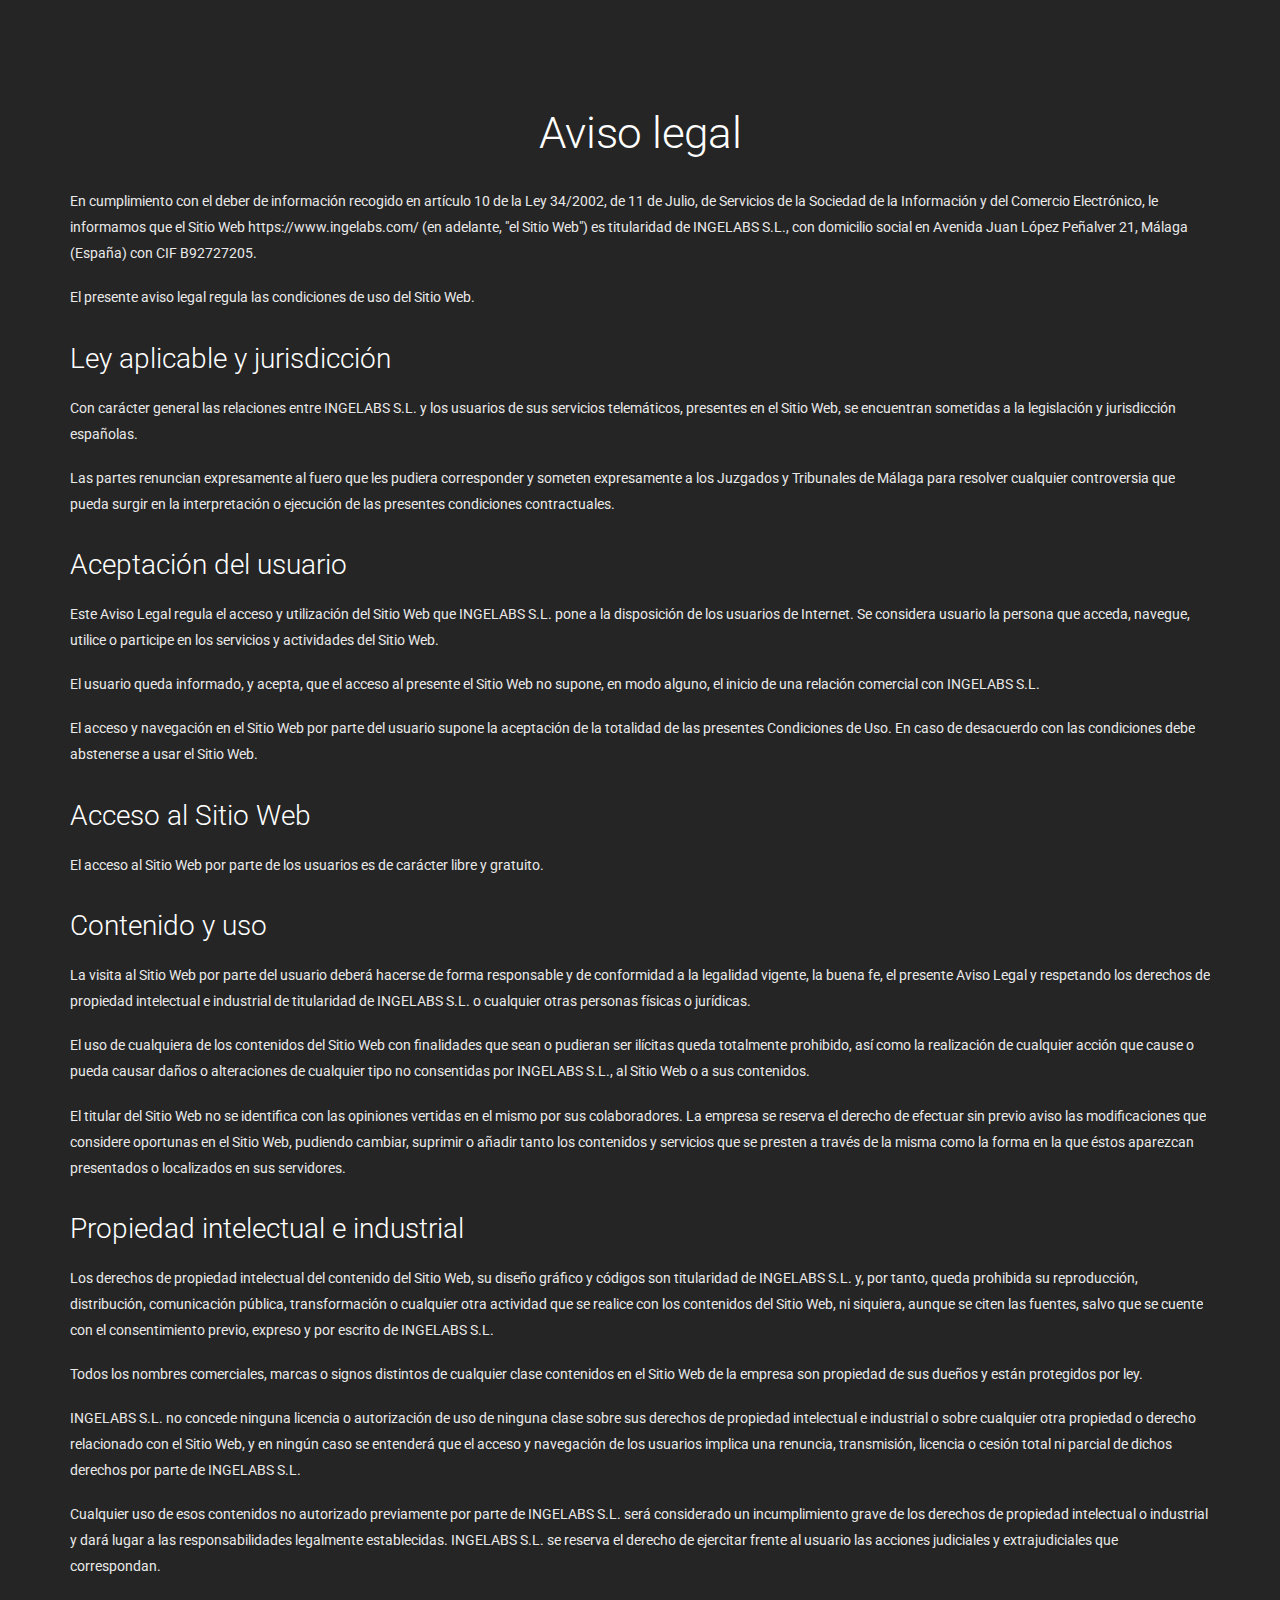
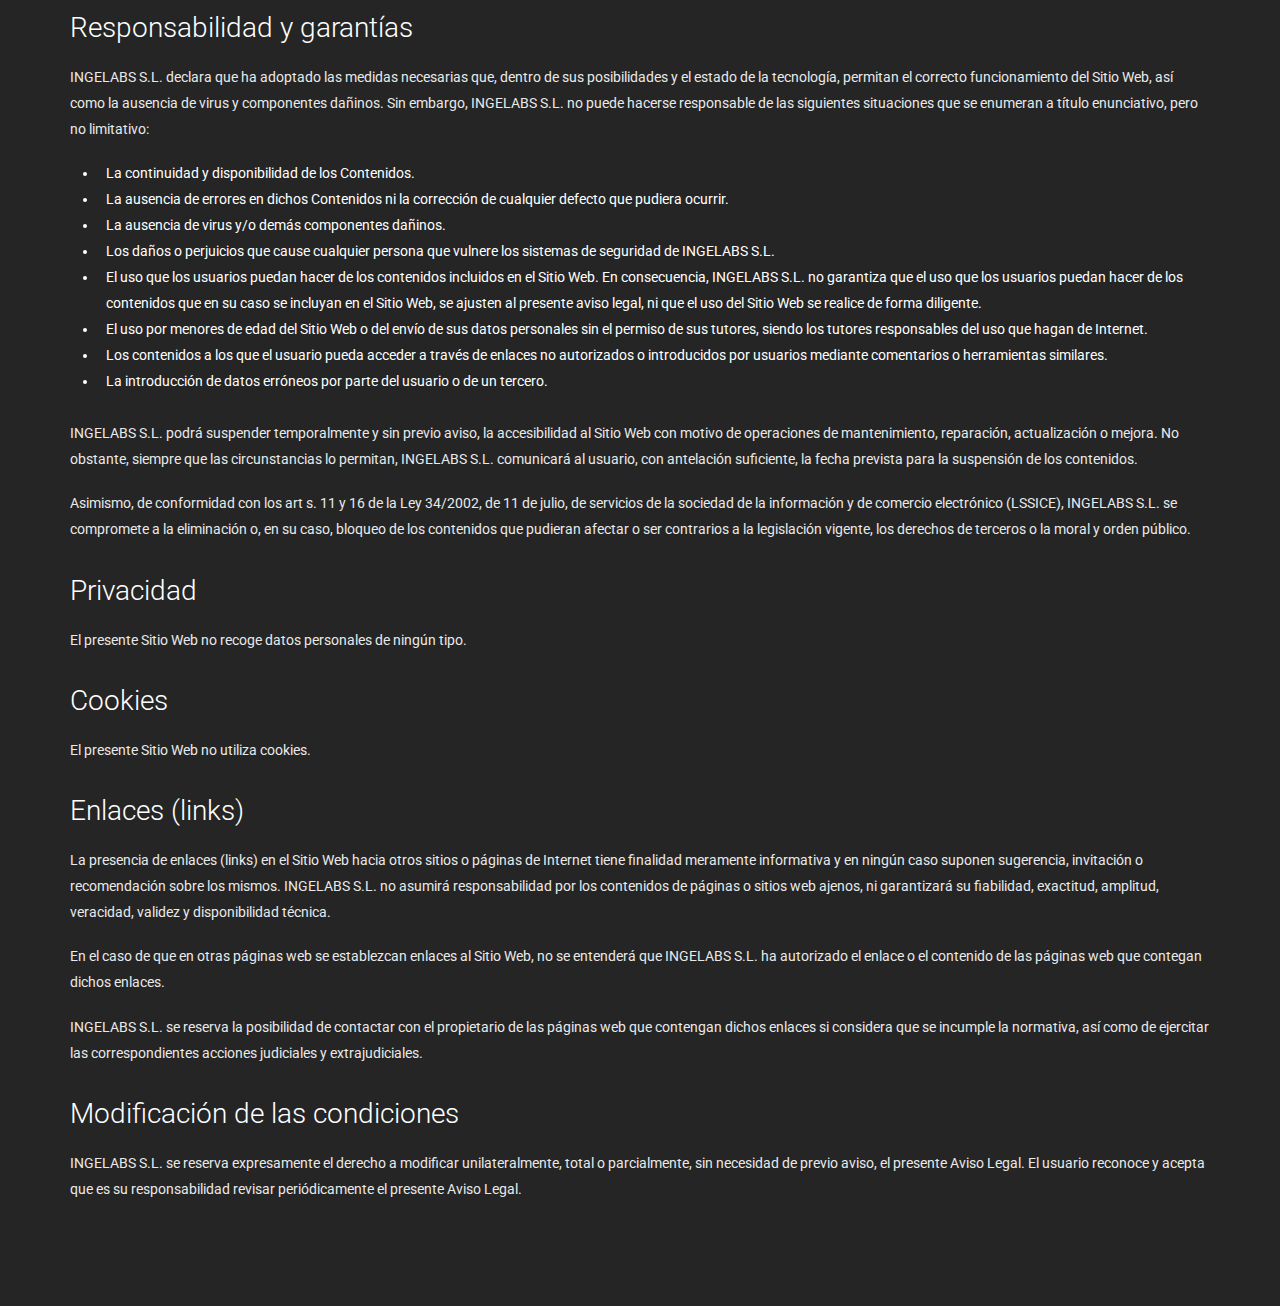
==== legal.html @ 09db44d5 "Legal terms" ====
<!doctype html>
<html lang="es">
    <head>
        <meta charset="utf-8">
        <title>Ingelabs - Home and building automation</title>
        <meta name="viewport" content="width=device-width, initial-scale=1.0">
        <meta name="description" content="Home and building automation">
        <link href="css/bootstrap.css" rel="stylesheet" type="text/css" media="all">
        <link href="css/theme.min.css" rel="stylesheet" type="text/css" media="all">
<!--    <link href="https://fonts.googleapis.com/css?family=Open+Sans:200,300,400,400i,500,600,700" rel="stylesheet" type="text/css"> -->
        <link href="https://fonts.googleapis.com/css?family=Roboto:300,400,400i,500,700" rel="stylesheet" type="text/css">
        <link href="css/font-roboto.css" rel="stylesheet" type="text/css">
        <link href="css/custom.css" rel="stylesheet" type="text/css" media="all">
    </head>
    <body class="bg--dark">    
        <div class="main-container">
            <section class="bg--dark">
                <div class="container">
                    <div class="row">
                        <div class="col-sm-12">

<h1 class="text-center">Aviso legal</h1>

<p>En cumplimiento con el deber de información recogido en artículo 10 de la Ley 34/2002, de 11 de Julio, de
Servicios de la Sociedad de la Información y del Comercio Electrónico, le informamos que el Sitio Web
https://www.ingelabs.com/ (en adelante, "el Sitio Web") es titularidad de INGELABS S.L., con domicilio social
en Avenida Juan López Peñalver 21, Málaga (España) con CIF B92727205.</p>

<p>El presente aviso legal regula las condiciones de uso del Sitio Web.</p>

<h2>Ley aplicable y jurisdicción</h2>

<p>Con carácter general las relaciones entre INGELABS S.L. y los usuarios de sus servicios telemáticos, presentes en
el Sitio Web, se encuentran sometidas a la legislación y jurisdicción españolas.</p>

<p>Las partes renuncian expresamente al fuero que les pudiera corresponder y someten expresamente a los
Juzgados y Tribunales de Málaga para resolver cualquier controversia que pueda surgir en la interpretación o
ejecución de las presentes condiciones contractuales.</p>

<h2>Aceptación del usuario</h2>

<p>Este Aviso Legal regula el acceso y utilización del Sitio Web que INGELABS S.L. pone a la disposición de los
usuarios de Internet. Se considera usuario la persona que acceda, navegue, utilice o participe en los servicios y
actividades del Sitio Web.</p>

<p>El usuario queda informado, y acepta, que el acceso al presente el Sitio Web no supone, en modo alguno, el inicio de
una relación comercial con INGELABS S.L.</p>

<p>El acceso y navegación en el Sitio Web por parte del usuario supone la aceptación de la totalidad de las presentes
Condiciones de Uso. En caso de desacuerdo con las condiciones debe abstenerse a usar el Sitio Web.</p>

<h2>Acceso al Sitio Web</h2>

<p>El acceso al Sitio Web por parte de los usuarios es de carácter libre y gratuito.</p>

<h2>Contenido y uso</h2>

<p>La visita al Sitio Web por parte del usuario deberá hacerse de forma responsable y de conformidad a la legalidad
vigente, la buena fe, el presente Aviso Legal y respetando los derechos de propiedad intelectual e industrial de
titularidad de INGELABS S.L. o cualquier otras personas físicas o jurídicas.</p>

<p>El uso de cualquiera de los contenidos del Sitio Web con finalidades que sean o pudieran ser ilícitas queda
totalmente prohibido, así como la realización de cualquier acción que cause o pueda causar daños o alteraciones
de cualquier tipo no consentidas por INGELABS S.L., al Sitio Web o a sus contenidos.</p>

<p>El titular del Sitio Web no se identifica con las opiniones vertidas en el mismo por sus colaboradores. La empresa se
reserva el derecho de efectuar sin previo aviso las modificaciones que considere oportunas en el Sitio Web, pudiendo
cambiar, suprimir o añadir tanto los contenidos y servicios que se presten a través de la misma como la forma en
la que éstos aparezcan presentados o localizados en sus servidores.</p>

<h2>Propiedad intelectual e industrial</h2>

<p>Los derechos de propiedad intelectual del contenido del Sitio Web, su diseño gráfico y códigos son
titularidad de INGELABS S.L. y, por tanto, queda prohibida su reproducción, distribución, comunicación pública,
transformación o cualquier otra actividad que se realice con los contenidos del Sitio Web, ni siquiera, aunque
se citen las fuentes, salvo que se cuente con el consentimiento previo, expreso y por escrito de INGELABS S.L.</p>

<p>Todos los nombres comerciales, marcas o signos distintos de cualquier clase contenidos en el Sitio Web de
la empresa son propiedad de sus dueños y están protegidos por ley.</p>

<p>INGELABS S.L. no concede ninguna licencia o autorización de uso de ninguna clase sobre sus derechos de
propiedad intelectual e industrial o sobre cualquier otra propiedad o derecho relacionado con el Sitio Web, y en
ningún caso se entenderá que el acceso y navegación de los usuarios implica una renuncia, transmisión, licencia o
cesión total ni parcial de dichos derechos por parte de INGELABS S.L.</p>

<p>Cualquier uso de esos contenidos no autorizado previamente por parte de INGELABS S.L. será considerado un
incumplimiento grave de los derechos de propiedad intelectual o industrial y dará lugar a las responsabilidades
legalmente establecidas. INGELABS S.L. se reserva el derecho de ejercitar frente al usuario las acciones judiciales
y extrajudiciales que correspondan.</p>

<h2>Responsabilidad y garantías</h2>

<p>INGELABS S.L. declara que ha adoptado las medidas necesarias que, dentro de sus posibilidades y el estado de
la tecnología, permitan el correcto funcionamiento del Sitio Web, así como la ausencia de virus y componentes
dañinos. Sin embargo, INGELABS S.L. no puede hacerse responsable de las siguientes situaciones que se
enumeran a título enunciativo, pero no limitativo:</p>

<ul class="bullets">
<li>La continuidad y disponibilidad de los Contenidos.</li>
<li>La ausencia de errores en dichos Contenidos ni la corrección de cualquier defecto que pudiera ocurrir.</li>
<li>La ausencia de virus y/o demás componentes dañinos.</li>
<li>Los daños o perjuicios que cause cualquier persona que vulnere los sistemas de seguridad de INGELABS S.L.</li>
<li>El uso que los usuarios puedan hacer de los contenidos incluidos en el Sitio Web. En consecuencia, INGELABS S.L. no
garantiza que el uso que los usuarios puedan hacer de los contenidos que en su caso se incluyan en el Sitio
Web, se ajusten al presente aviso legal, ni que el uso del Sitio Web se realice de forma diligente.</li>
<li>El uso por menores de edad del Sitio Web o del envío de sus datos personales sin el permiso de sus tutores,
siendo los tutores responsables del uso que hagan de Internet.</li>
<li>Los contenidos a los que el usuario pueda acceder a través de enlaces no autorizados o introducidos por
usuarios mediante comentarios o herramientas similares.</li>
<li>La introducción de datos erróneos por parte del usuario o de un tercero.</li>
</ul>

<p>INGELABS S.L. podrá suspender temporalmente y sin previo aviso, la accesibilidad al Sitio Web con motivo de
operaciones de mantenimiento, reparación, actualización o mejora. No obstante, siempre que las circunstancias lo
permitan, INGELABS S.L. comunicará al usuario, con antelación suficiente, la fecha prevista para la suspensión de
los contenidos.</p>

<p>Asimismo, de conformidad con los art s. 11 y 16 de la Ley 34/2002, de 11 de julio, de servicios de la sociedad de la
información y de comercio electrónico (LSSICE), INGELABS S.L. se compromete a la eliminación o, en su caso,
bloqueo de los contenidos que pudieran afectar o ser contrarios a la legislación vigente, los derechos de terceros
o la moral y orden público.</p>

<h2>Privacidad</h2>

<p>El presente Sitio Web no recoge datos personales de ningún tipo.</p>

<h2>Cookies</h2>

<p>El presente Sitio Web no utiliza cookies.</p>

<h2>Enlaces (links)</h2>

<p>La presencia de enlaces (links) en el Sitio Web hacia otros sitios o páginas de Internet tiene finalidad
meramente informativa y en ningún caso suponen sugerencia, invitación o recomendación sobre los mismos.
INGELABS S.L. no asumirá responsabilidad por los contenidos de páginas o sitios web ajenos, ni
garantizará su fiabilidad, exactitud, amplitud, veracidad, validez y disponibilidad técnica.</p>

<p>En el caso de que en otras páginas web se establezcan enlaces al Sitio Web, no se entenderá
que INGELABS S.L. ha autorizado el enlace o el contenido de las páginas web que contegan dichos enlaces.</p>

<p>INGELABS S.L. se reserva la posibilidad de contactar con el propietario de las páginas web que contengan
dichos enlaces si considera que se incumple la normativa, así como de ejercitar las correspondientes acciones
judiciales y extrajudiciales.</p>

<h2>Modificación de las condiciones</h2>

<p>INGELABS S.L. se reserva expresamente el derecho a modificar unilateralmente, total o parcialmente, sin
necesidad de previo aviso, el presente Aviso Legal. El usuario reconoce y acepta que es su responsabilidad
revisar periódicamente el presente Aviso Legal.</p>

                        </div>
                    </div>
                    <!--end of row-->
                </div>
                <!--end of container-->
            </section>
        </div>
    </body>
</html>
---- css/theme.min.css ----
*,h1,h2,h3,h4,h5,h6,p,ul,a{margin:0;padding:0}html{font-size:87.5%}@media all and (max-width:768px){html{font-size:81.25%}}body{font-size:1em;line-height:1.85714286em;-webkit-font-smoothing:antialiased;-moz-osx-font-smoothing:grayscale;font-family:'Open Sans','Helvetica','Arial',sans-serif;color:#666;font-weight:400}h1,h2,h3,h4,h5,h6,.h1,.h2,.h3,.h4,.h5,.h6{font-family:'Open Sans','Helvetica','Arial',sans-serif;color:#252525;font-weight:300;font-variant-ligatures:common-ligatures;margin-top:0;margin-bottom:0}h1,.h1{font-size:3.14285714em;line-height:1.31818182em}h2,.h2{font-size:2.35714286em;line-height:1.36363636em}h3,.h3{font-size:1.78571429em;line-height:1.5em}h4,.h4{font-size:1.35714286em;line-height:1.36842105em}h5,.h5{font-size:1em;line-height:1.85714286em}h6,.h6{font-size:.85714286em;line-height:2.16666667em}.lead{font-size:1.35714286em;line-height:1.68421053em}@media all and (max-width:767px){h1,.h1{font-size:2.35714286em;line-height:1.36363636em}h2,.h2{font-size:1.78571429em;line-height:1.5em}h3,.h3{font-size:1.35714286em;line-height:1.85714286em}.lead{font-size:1.35714286em;line-height:1.36842105em}}p,ul,ol,pre,table,blockquote{margin-bottom:1.85714286em}ul,ol{list-style:none;line-height:1.85714286em}ul.bullets{list-style:inside}ol{list-style-type:upper-roman;list-style-position:inside}blockquote{font-size:1.78571429em;line-height:1.5em;padding:0;margin:0;border-left:0}strong{font-weight:600}hr{margin:1.85714286em 0;border-color:#fafafa}a:hover,a:focus,a:active{text-decoration:none;outline:0}/*! Typography -- Helpers */.type--fade{opacity:.5}.type--uppercase{text-transform:uppercase}.type--bold{font-weight:bold}.type--italic{font-style:italic}.type--fine-print{font-size:.85714286em}.type--strikethrough{text-decoration:line-through;opacity:.5}.type--underline{text-decoration:underline}.type--body-font{font-family:'Open Sans','Helvetica'}body{overflow-x:hidden}.pos-relative{position:relative}.pos-absolute{position:absolute}.pos-absolute.container{left:0;right:0}.pos-top{top:0}.pos-bottom{bottom:0}.pos-right{right:0}.pos-left{left:0}.float-left{float:left}.float-right{float:right}@media all and (max-width:767px){.float-left,.float-right{float:none}.float-left-xs{float:left}.float-right-xs{float:right}}.pos-vertical-center{position:relative;top:50%;transform:translateY(-50%);-webkit-transform:translateY(-50%)}@media all and (max-width:767px){.pos-vertical-center{top:0;transform:none;-webkit-transform:none}}@media all and (max-height:600px){.pos-vertical-center{top:0;transform:none;-webkit-transform:none}}.pos-vertical-align-columns{display:table;table-layout:fixed;width:100%}.pos-vertical-align-columns>div[class*='col-']{display:table-cell;float:none;vertical-align:middle}@media all and (max-width:990px){.pos-vertical-align-columns{display:block;width:auto}.pos-vertical-align-columns>div[class*='col-']{display:block}}.inline-block{display:inline-block}.block{display:block}@media all and (max-width:767px){.block--xs{display:block}}@media all and (max-width:990px){.text-center-md{text-align:center}.text-left-md{text-align:left}.text-right-md{text-align:right}}@media all and (max-width:767px){.text-center-xs{text-align:center}.text-left-xs{text-align:left}.text-right-xs{text-align:right}}.height-100,.height-90,.height-80,.height-70,.height-60,.height-50,.height-40,.height-30,.height-20,.height-10{height:auto;padding:5em 0}@media all and (max-width:767px){.height-100,.height-90,.height-80,.height-70,.height-60,.height-50,.height-40,.height-30,.height-20,.height-10{height:auto;padding:4em 0}}@media all and (min-height:600px) and (min-width:767px){.height-10{height:10vh}.height-20{height:20vh}.height-30{height:30vh}.height-40{height:40vh}.height-50{height:50vh}.height-60{height:60vh}.height-70{height:70vh}.height-80{height:80vh}.height-90{height:90vh}.height-100{height:100vh}}section.height-auto{height:auto}section.height-auto .pos-vertical-center{top:0;position:relative;transform:none}@media all and (max-width:767px){div[class*='col-'][class*='height-']{padding-top:5.57142857em!important;padding-bottom:5.57142857em!important}}img{max-width:100%;margin-bottom:1.85714286em}.img--fullwidth{width:100%}[data-grid="2"].masonry{-webkit-column-count:2;-webkit-column-gap:0;-moz-column-count:2;-moz-column-gap:0;column-count:2;column-gap:0}[data-grid="2"].masonry li{width:100%;float:none}[data-grid="2"] li{width:50%;display:inline-block}[data-grid="3"].masonry{-webkit-column-count:3;-webkit-column-gap:0;-moz-column-count:3;-moz-column-gap:0;column-count:3;column-gap:0}[data-grid="3"].masonry li{width:100%;float:none}[data-grid="3"] li{width:33.33333333%;display:inline-block}[data-grid="4"].masonry{-webkit-column-count:4;-webkit-column-gap:0;-moz-column-count:4;-moz-column-gap:0;column-count:4;column-gap:0}[data-grid="4"].masonry li{width:100%;float:none}[data-grid="4"] li{width:25%;display:inline-block}[data-grid="5"].masonry{-webkit-column-count:5;-webkit-column-gap:0;-moz-column-count:5;-moz-column-gap:0;column-count:5;column-gap:0}[data-grid="5"].masonry li{width:100%;float:none}[data-grid="5"] li{width:20%;display:inline-block}[data-grid="6"].masonry{-webkit-column-count:6;-webkit-column-gap:0;-moz-column-count:6;-moz-column-gap:0;column-count:6;column-gap:0}[data-grid="6"].masonry li{width:100%;float:none}[data-grid="6"] li{width:16.66666667%;display:inline-block}[data-grid="7"].masonry{-webkit-column-count:7;-webkit-column-gap:0;-moz-column-count:7;-moz-column-gap:0;column-count:7;column-gap:0}[data-grid="7"].masonry li{width:100%;float:none}[data-grid="7"] li{width:14.28571429%;display:inline-block}[data-grid="8"].masonry{-webkit-column-count:8;-webkit-column-gap:0;-moz-column-count:8;-moz-column-gap:0;column-count:8;column-gap:0}[data-grid="8"].masonry li{width:100%;float:none}[data-grid="8"] li{width:12.5%;display:inline-block}@media all and (max-width:767px){[data-grid]:not(.masonry) li{width:33.333333%}[data-grid="2"]:not(.masonry) li{width:50%}[data-grid].masonry{-webkit-column-count:1;-moz-column-count:1;column-count:1}}.background-image-holder{position:absolute;height:100%;top:0;left:0;background-size:cover!important;background-position:50% 50%!important;z-index:0;transition:opacity .3s linear;-webkit-transition:opacity .3s linear;opacity:0;background:#252525}.background-image-holder:not([class*='col-']){width:100%}.background-image-holder.background--bottom{background-position:50% 100%!important}.background-image-holder.background--top{background-position:50% 0!important}.image--light .background-image-holder{background:0}.background-image-holder img{display:none}[data-overlay]{position:relative}[data-overlay]:before{position:absolute;content:'';background:#252525;width:100%;height:100%;top:0;left:0;z-index:1}[data-overlay] *:not(.container):not(.background-image-holder){z-index:2}[data-overlay].image--light:before{background:#fff}[data-overlay].bg--primary:before{background:#4a90e2}[data-overlay="1"]:before{opacity:.1}[data-overlay="2"]:before{opacity:.2}[data-overlay="3"]:before{opacity:.3}[data-overlay="4"]:before{opacity:.4}[data-overlay="5"]:before{opacity:.5}[data-overlay="6"]:before{opacity:.6}[data-overlay="7"]:before{opacity:.7}[data-overlay="8"]:before{opacity:.8}[data-overlay="9"]:before{opacity:.9}[data-overlay="10"]:before{opacity:1}[data-overlay="0"]:before{opacity:0}[data-scrim-bottom]{position:relative}[data-scrim-bottom]:before{position:absolute;content:'';width:100%;height:80%;background:-moz-linear-gradient(top,rgba(0,0,0,0) 0,#252525 100%);background:-webkit-gradient(linear,left top,left bottom,color-stop(0%,rgba(0,0,0,0)),color-stop(100%,#252525));background:-webkit-linear-gradient(top,rgba(0,0,0,0) 0,#252525 100%);background:-o-linear-gradient(top,rgba(0,0,0,0) 0,#252525 100%);background:-ms-linear-gradient(top,rgba(0,0,0,0) 0,#252525 100%);background:linear-gradient(to bottom,rgba(0,0,0,0) 0,#252525 100%);bottom:0;left:0;z-index:1;backface-visibility:hidden}[data-scrim-bottom]:not(.image--light) h1,[data-scrim-bottom]:not(.image--light) h2,[data-scrim-bottom]:not(.image--light) h3,[data-scrim-bottom]:not(.image--light) h4,[data-scrim-bottom]:not(.image--light) h5,[data-scrim-bottom]:not(.image--light) h6{color:#a5a5a5;color:#f1f1f1}[data-scrim-bottom]:not(.image--light) p,[data-scrim-bottom]:not(.image--light) span,[data-scrim-bottom]:not(.image--light) ul{color:#e6e6e6}[data-scrim-bottom].image--light:before{background:#fff}[data-scrim-bottom="1"]:before{opacity:.1}[data-scrim-bottom="2"]:before{opacity:.2}[data-scrim-bottom="3"]:before{opacity:.3}[data-scrim-bottom="4"]:before{opacity:.4}[data-scrim-bottom="5"]:before{opacity:.5}[data-scrim-bottom="6"]:before{opacity:.6}[data-scrim-bottom="7"]:before{opacity:.7}[data-scrim-bottom="8"]:before{opacity:.8}[data-scrim-bottom="9"]:before{opacity:.9}[data-scrim-bottom="10"]:before{opacity:1}[data-scrim-top]{position:relative}[data-scrim-top]:before{position:absolute;content:'';width:100%;height:80%;background:-moz-linear-gradient(bottom,#252525 0,rgba(0,0,0,0) 100%);background:-webkit-gradient(linear,left bottom,left bottom,color-stop(0%,#252525),color-stop(100%,rgba(0,0,0,0)));background:-webkit-linear-gradient(bottom,#252525 0,rgba(0,0,0,0) 100%);background:-o-linear-gradient(bottom,#252525 0,rgba(0,0,0,0) 100%);background:-ms-linear-gradient(bottom,#252525 0,rgba(0,0,0,0) 100%);background:linear-gradient(to bottom,#252525 0,rgba(0,0,0,0) 100%);top:0;left:0;z-index:1}[data-scrim-top]:not(.image--light) h1,[data-scrim-top]:not(.image--light) h2,[data-scrim-top]:not(.image--light) h3,[data-scrim-top]:not(.image--light) h4,[data-scrim-top]:not(.image--light) h5,[data-scrim-top]:not(.image--light) h6{color:#fff}[data-scrim-top]:not(.image--light) p,[data-scrim-top]:not(.image--light) span,[data-scrim-top]:not(.image--light) ul{color:#e6e6e6}[data-scrim-top].image--light:before{background:#fff}[data-scrim-top="1"]:before{opacity:.1}[data-scrim-top="2"]:before{opacity:.2}[data-scrim-top="3"]:before{opacity:.3}[data-scrim-top="4"]:before{opacity:.4}[data-scrim-top="5"]:before{opacity:.5}[data-scrim-top="6"]:before{opacity:.6}[data-scrim-top="7"]:before{opacity:.7}[data-scrim-top="8"]:before{opacity:.8}[data-scrim-top="9"]:before{opacity:.9}[data-scrim-top="10"]:before{opacity:1}.imagebg{position:relative}.imagebg .container{z-index:2}.imagebg .container:not(.pos-absolute){position:relative}.imagebg:not(.image--light) h1,.imagebg:not(.image--light) h2,.imagebg:not(.image--light) h3,.imagebg:not(.image--light) h4,.imagebg:not(.image--light) h5,.imagebg:not(.image--light) h6,.imagebg:not(.image--light) p,.imagebg:not(.image--light) ul,.imagebg:not(.image--light) blockquote{color:#fff}.imagebg:not(.image--light) .bg--white h1,.imagebg:not(.image--light) .bg--white h2,.imagebg:not(.image--light) .bg--white h3,.imagebg:not(.image--light) .bg--white h4,.imagebg:not(.image--light) .bg--white h5,.imagebg:not(.image--light) .bg--white h6{color:#252525}.imagebg:not(.image--light) .bg--white p,.imagebg:not(.image--light) .bg--white ul{color:#666}div[data-overlay] h1,div[data-overlay] h2,div[data-overlay] h3,div[data-overlay] h4,div[data-overlay] h5,div[data-overlay] h6{color:#fff}div[data-overlay] p,div[data-overlay] ul{color:#fff}.parallax{overflow:hidden}.parallax .background-image-holder{transition:none!important;-webkit-transition:none!important;-moz-transition:none!important}.image--xxs{max-height:1.85714286em}.image--xs{max-height:3.71428571em}.image--sm{max-height:5.57142857em}.image--md{max-height:7.42857143em}.btn{font-family:'Open Sans','Helvetica','Arial',sans-serif;transition:.1s linear;-webkit-transition:.1s linear;-moz-transition:.1s linear;border-radius:6px;padding-top:.46428571em;padding-bottom:.46428571em;padding-right:2.78571429em;padding-left:2.78571429em;border:1px solid #252525;border-width:1px;font-size:inherit;line-height:1.85714286em}.btn .btn__text,.btn i{color:#252525;border-color:#252525;font-weight:700;font-size:.85714286em}.btn[class*='col-']{margin-left:0;margin-right:0}.btn:active{box-shadow:none;-webkit-box-shadow:none}.btn.bg--facebook,.btn.bg--twitter,.btn.bg--instagram,.btn.bg--googleplus,.btn.bg--pinterest,.btn.bg--dribbble,.btn.bg--behance,.btn.bg--dark{border-color:rgba(0,0,0,0)!important}.btn.bg--facebook .btn__text,.btn.bg--twitter .btn__text,.btn.bg--instagram .btn__text,.btn.bg--googleplus .btn__text,.btn.bg--pinterest .btn__text,.btn.bg--dribbble .btn__text,.btn.bg--behance .btn__text,.btn.bg--dark .btn__text{color:#fff}.btn.bg--facebook .btn__text i,.btn.bg--twitter .btn__text i,.btn.bg--instagram .btn__text i,.btn.bg--googleplus .btn__text i,.btn.bg--pinterest .btn__text i,.btn.bg--dribbble .btn__text i,.btn.bg--behance .btn__text i,.btn.bg--dark .btn__text i{color:#fff}.btn.bg--facebook:hover,.btn.bg--twitter:hover,.btn.bg--instagram:hover,.btn.bg--googleplus:hover,.btn.bg--pinterest:hover,.btn.bg--dribbble:hover,.btn.bg--behance:hover,.btn.bg--dark:hover{opacity:.9}.btn.bg--error{background:#e23636;border-color:#e23636!important}.btn.bg--error:hover{background:#e54c4c;border-color:#e54c4c!important;color:#fff!important}.btn.bg--error .btn__text{color:#fff}.btn.bg--error .btn__text i{color:#fff}@media all and (min-width:768px){.btn+.btn{margin-left:1.85714286em}}.btn:first-child{margin-left:0}.btn:last-child{margin-right:0}.btn--xs{padding-top:0;padding-bottom:0;padding-right:1.39285714em;padding-left:1.39285714em}.btn--sm{padding-top:.30952381em;padding-bottom:.30952381em;padding-right:1.85714286em;padding-left:1.85714286em}.btn--lg{padding-top:.58035714em;padding-bottom:.58035714em;padding-right:3.48214286em;padding-left:3.48214286em}.btn--lg .btn__text{font-size:1.07142857em}.btn--primary,.btn--primary:visited{background:#4a90e2;border-color:#4a90e2}.btn--primary .btn__text,.btn--primary:visited .btn__text{color:#fff}.btn--primary .btn__text i,.btn--primary:visited .btn__text i{color:#fff}.btn--primary:hover{background:#609de6}.btn--primary:active{background:#3483de}.btn--primary-1,.btn--primary-1:visited{background:#31639c;border-color:#31639c}.btn--primary-1 .btn__text,.btn--primary-1:visited .btn__text{color:#fff}.btn--primary-1:hover{background:#376faf}.btn--primary-1:active{background:#2b5789}.btn--primary-2,.btn--primary-2:visited{background:#465773;border-color:#465773}.btn--primary-2 .btn__text,.btn--primary-2:visited .btn__text{color:#fff}.btn--primary-2:hover{background:#506383}.btn--primary-2:active{background:#3c4b63}.btn--secondary{background:#fafafa;border-color:#fafafa}.btn--secondary:hover{background:#fff}.btn--secondary:active{background:#f5f5f5}.btn--white{background:#fff;color:#252525;border-color:#fff}.btn--white i{color:#252525}.btn--transparent{background:0;border-color:rgba(0,0,0,0);padding-left:0;padding-right:0}.btn--transparent.btn--white .btn__text{color:#fff}.btn--unfilled{background:0}.btn--unfilled.btn--white .btn__text{color:#fff}.btn--unfilled.btn--white i{color:#fff}.btn--floating{position:fixed;bottom:3.71428571em;right:3.71428571em;z-index:10}.icon{line-height:1em;font-size:3.14285714em}.icon--xs{font-size:1em}.icon--sm{font-size:2.35714286em}.icon--lg{font-size:5.57142857em}ul:last-child{margin:0}.list-inline li{padding:0 1em;margin-left:0}.list-inline li:first-child{padding-left:0}.list-inline li:last-child{padding-right:0}.list-inline.list-inline--narrow li{padding:0 .5em}.list-inline.list-inline--wide li{padding:0 2em}.lb-outerContainer{border-radius:0}.lb-outerContainer .lb-container{padding:0}.lb-outerContainer .lb-container img{margin:0}.lightbox-gallery{overflow:hidden}.lightbox-gallery li{float:left}.lightbox-gallery li img{margin:0;width:100%}.lightbox-gallery.gallery--gaps li{padding:.46428571em}.menu-horizontal>li:not(:hover)>a,.menu-horizontal>li:not(:hover)>span,.menu-horizontal>li:not(:hover)>.modal-instance>.modal-trigger{opacity:.5}.menu-horizontal>li>a,.menu-horizontal>li>span,.menu-horizontal>li>.modal-instance>.modal-trigger{transition:.3s ease;-webkit-transition:.3s ease;-moz-transition:.3s ease;color:#252525}.menu-horizontal>li>a:hover,.menu-horizontal>li>span:hover,.menu-horizontal>li>.modal-instance>.modal-trigger:hover{color:#252525}.bg--dark .menu-horizontal>li>a,.bg--dark .menu-horizontal>li>span{color:#fff}.bg--dark .menu-horizontal>li>a:hover,.bg--dark .menu-horizontal>li>span:hover{color:#fff}.menu-vertical{width:100%}.menu-vertical li{width:100%}.menu-vertical li a{font-weight:normal}@media all and (min-width:990px){.menu-horizontal{display:inline-block}.menu-horizontal>li{display:inline-block}.menu-horizontal>li:not(:last-child){margin-right:1.85714286em}.menu-vertical{display:inline-block}.menu-vertical li{white-space:nowrap}.menu-vertical .dropdown__container{top:0}.menu-vertical .dropdown__container .dropdown__content:not([class*='bg-']){background:#fff}.menu-vertical .dropdown__container .dropdown__content{transform:translateX(75%)}}.dropdown{position:relative}.dropdown .dropdown__container{transition:.3s ease;-webkit-transition:.3s ease;-moz-transition:.3s ease;opacity:0;pointer-events:none;position:absolute;z-index:999}.dropdown .dropdown__container .dropdown__container:before{height:0}.dropdown .dropdown__content{padding:1.85714286em}.dropdown .dropdown__content:not([class*='col-']){width:18.57142857em}.dropdown .dropdown__content:not([class*='bg-']){background:#fff}.dropdown .dropdown__content:not([class='bg--dark']) .menu-vertical a{color:#666}.dropdown .dropdown__trigger{cursor:pointer;user-select:none}.dropdown.dropdown--active>.dropdown__container{opacity:1}.dropdown.dropdown--active>.dropdown__container>.container>.row>.dropdown__content{pointer-events:all}@media all and (min-width:991px){.dropdown .dropdown__container:before{height:.92857143em;width:100%;content:'';display:block}.dropdown .dropdown__content.dropdown__content--md{padding:2.78571429em}.dropdown .dropdown__content.dropdown__content--lg{padding:3.71428571em}.dropdown .dropdown__content.dropdown__content--xlg{padding:4.64285714em}}@media all and (max-width:767px){.dropdown .dropdown__container{min-width:100%;position:relative;display:none}.dropdown .dropdown__content{padding:1.85714286em;left:0!important}.dropdown.dropdown--active>.dropdown__container{display:block}}body.dropdowns--hover .dropdown:not(.dropdown--click):hover>.dropdown__container{opacity:1}body.dropdowns--hover .dropdown:not(.dropdown--click):hover>.dropdown__container:before{pointer-events:all}body.dropdowns--hover .dropdown:not(.dropdown--click):hover>.dropdown__container .dropdown__content{pointer-events:all}body:not(.dropdowns--hover) .dropdown.dropdown--hover:hover>.dropdown__container{opacity:1}body:not(.dropdowns--hover) .dropdown.dropdown--hover:hover>.dropdown__container:before{pointer-events:all}body:not(.dropdowns--hover) .dropdown.dropdown--hover:hover>.dropdown__container .dropdown__content{pointer-events:all}@media all and (max-width:990px){body.dropdowns--hover .dropdown:not(.dropdown--click).dropdown--active>.dropdown__container{display:block}body.dropdowns--hover .dropdown:not(.dropdown--click).dropdown--active>.dropdown__container:before{pointer-events:all}}@media all and (max-width:767px){.dropdown.dropdown--absolute .dropdown__container{position:absolute}}form{max-width:100%}form+form{margin-top:30px}form:before,form:after{content:".";display:block;height:0;overflow:hidden}form:after{clear:both}label{margin:0;font-size:1.14285714em;font-weight:400}input[type],textarea,select{-webkit-appearance:none;background:#fcfcfc;padding:.46428571em;border-radius:6px;border:1px solid #ececec}input[type]:focus,textarea:focus,select:focus{outline:0}input[type]:active,textarea:active,select:active{outline:0}input[type]::-webkit-input-placeholder,textarea::-webkit-input-placeholder,select::-webkit-input-placeholder{color:#b3b3b3;font-size:1.14285714em}input[type]:-moz-placeholder,textarea:-moz-placeholder,select:-moz-placeholder{color:#b3b3b3;font-size:1.14285714em}input[type]::-moz-placeholder,textarea::-moz-placeholder,select::-moz-placeholder{color:#b3b3b3;font-size:1.14285714em}input[type]:-ms-input-placeholder,textarea:-ms-input-placeholder,select:-ms-input-placeholder{color:#b3b3b3;font-size:1.14285714em}input[type="image"]{border:0;padding:none;width:auto}textarea{display:block;width:100%;max-width:100%}select{cursor:pointer;padding-right:1.85714286em;-webkit-appearance:none}select::ms-expand{display:none}input[type="submit"]{background:0;outline:0;border:0;background:#4a90e2;padding:.46428571em 2.78571429em .46428571em 2.78571429em;color:#fff}@keyframes load{0%{opacity:0;width:0}50%{width:100%;opacity:.8;left:0}100%{left:100%;opacity:0}}button{background:0}button[type="submit"].btn--loading{position:relative;overflow:hidden;pointer-events:none;color:rgba(0,0,0,0)}button[type="submit"].btn--loading *{opacity:0}button[type="submit"].btn--loading:after{content:'';position:absolute;width:0;height:100%;background:#ddd;animation:load 1.5s ease-out infinite;left:0;top:0}button[type="submit"].btn--loading .btn__text{opacity:0}button:focus{outline:none!important}button.bg--error{color:#fff}.input-icon{position:relative}.input-icon i{-webkit-user-select:none;-moz-user-select:none;-ms-user-select:none;user-select:none;cursor:default;position:absolute}.input-checkbox,.input-radio,.input-select{-webkit-user-select:none;-moz-user-select:none;-ms-user-select:none;user-select:none;display:inline-block}.input-checkbox input,.input-radio input,.input-select input{opacity:0!important;height:0!important;width:0!important;position:absolute!important}.input-checkbox label,.input-radio label,.input-select label{display:block!important;cursor:pointer}.input-checkbox{padding:0}.input-checkbox label{width:1.85714286em;height:1.85714286em;border-radius:6px;background:#000}.input-radio{padding:0}.input-radio label{width:1.85714286em;height:1.85714286em;border-radius:50%;background:#000}.input-select{position:relative}.input-select i{position:absolute;top:50%;transform:translateY(-50%);-webkit-transform:translateY(-50%);right:1em;font-size:.87em}.input-file{position:relative;display:inline-block}.input-file input{display:none}.form-error{margin-top:1.5625em;padding:.78125em;background:#d84d4d;color:#fff;position:fixed;min-width:350px;left:50%;bottom:1.5625em;transform:translate3d(-50%,0,0);-webkit-transform:translate3d(-50%,0,0);z-index:999;box-shadow:0 1px 3px rgba(0,0,0,0.12),0 1px 2px rgba(0,0,0,0.24);box-shadow:0 0 15px 0 rgba(0,0,0,0.1)}.form-success{margin-top:1.5625em;padding:.78125em;background:#1dc020;color:#fff;position:fixed;min-width:350px;left:50%;bottom:1.5625em;transform:translate3d(-50%,0,0);-webkit-transform:translate3d(-50%,0,0);z-index:999;box-shadow:0 1px 3px rgba(0,0,0,0.12),0 1px 2px rgba(0,0,0,0.24);box-shadow:0 0 15px 0 rgba(0,0,0,0.1)}.attempted-submit .field-error{border-color:#d84d4d!important}.attempted-submit div.recaptcha.field-error{border-color:#d84d4d!important;border-style:solid;border:1px solid;border-radius:5px;padding:5px}div.recaptcha iframe{min-height:0}.accordion li .accordion__title,.accordion li .accordion__content,.accordion li .accordion__content *{transition:.3s linear;-webkit-transition:.3s linear;-moz-transition:.3s linear}.accordion li .accordion__title{cursor:pointer;padding:.46428571em .92857143em;border:1px solid #ececec;border-bottom:0;background:0;-webkit-user-select:none;-moz-user-select:none;-ms-user-select:none;user-select:none}.accordion li:last-child .accordion__title{border-bottom:1px solid #ececec}.accordion li .accordion__content{opacity:0;visibility:hidden;max-height:0}.accordion li .accordion__content>*{display:none}.accordion li .accordion__content>*:first-child{padding-top:0}.accordion li .accordion__content>*:last-child{padding-bottom:0}.accordion li.active .accordion__title{background:#4a90e2;border-bottom:1px solid #ececec}.accordion li.active .accordion__content{opacity:1;visibility:visible;max-height:500px}.accordion li.active .accordion__content>*{display:inline-block}.breadcrumb{padding:0;margin:0;background:0;display:inline-block}.breadcrumb li{font-size:1em}.breadcrumb li+li:before{padding:0 .46428571em}.radial{position:relative}.radial .radial__label{position:absolute;top:50%;left:50%;transform:translateX(-50%) translateY(-50%);-webkit-transform:translateX(-50%) translateY(-50%);margin-bottom:0}.tabs{display:block;margin-bottom:0}.tabs>li{display:inline-block;opacity:.5;transition:.3s ease;-webkit-transition:.3s ease;-moz-transition:.3s ease;-webkit-user-select:none;-moz-user-select:none;-ms-user-select:none;user-select:none}.tabs>.active,.tabs:hover{opacity:1}.tabs .tab__title{cursor:pointer}.tabs .tab__title:not(.btn){padding:0 1.85714286em}.tabs li:first-child .tab__title:not(.btn){padding-left:0}.tabs .tab__content{display:none}.tabs-content{margin-top:1em}.tabs-content li>.tab__content{width:100%;display:none}.tabs-content>.active>.tab__content{display:block}.tabs-container[data-content-align="left"] .tabs-content{text-align:left}@media all and (max-width:767px){.tabs-content>li:not(.active) .tab__content{display:none!important}}.boxed{position:relative;overflow:hidden;padding:1.85714286em;margin-bottom:30px}.boxed.boxed--lg{padding:2.78571429em}.boxed.boxed--sm{padding:1.23809524em}.boxed.boxed--border{border:1px solid #ececec}.boxed>div[class*='col-']:first-child:not(.boxed){padding-left:0}.boxed>div[class*='col-']:last-child:not(.boxed){padding-right:0}img+.boxed{margin-top:-1.85714286em}@media all and (max-width:767px){.boxed{padding:1.23809524em;margin-bottom:15px}.boxed.boxed--lg{padding:1.23809524em}.boxed div[class*='col-']:not(.boxed){padding:0}.boxed:last-child{margin-bottom:15px}}.slides:not(.flickity-enabled) li.imagebg:not(:first-child){display:none}.slides:not(.flickity-enabled) li.imagebg:first-child{background:#252525;animation:backgroundLoad .5s ease alternate infinite}.slides:not(.flickity-enabled) li.imagebg:first-child .container{opacity:0}@keyframes backgroundLoad{0%{background:#252525}100%{background:#3f3f3f}}.slider.height-10{height:auto}.slider.height-10 .slides .flickity-slider>li{height:10vh;padding:0}@media all and (min-width:768px){.slider.height-10 .slides li.imagebg{min-height:10vh}}.slider.height-20{height:auto}.slider.height-20 .slides .flickity-slider>li{height:20vh;padding:0}@media all and (min-width:768px){.slider.height-20 .slides li.imagebg{min-height:20vh}}.slider.height-30{height:auto}.slider.height-30 .slides .flickity-slider>li{height:30vh;padding:0}@media all and (min-width:768px){.slider.height-30 .slides li.imagebg{min-height:30vh}}.slider.height-40{height:auto}.slider.height-40 .slides .flickity-slider>li{height:40vh;padding:0}@media all and (min-width:768px){.slider.height-40 .slides li.imagebg{min-height:40vh}}.slider.height-50{height:auto}.slider.height-50 .slides .flickity-slider>li{height:50vh;padding:0}@media all and (min-width:768px){.slider.height-50 .slides li.imagebg{min-height:50vh}}.slider.height-60{height:auto}.slider.height-60 .slides .flickity-slider>li{height:60vh;padding:0}@media all and (min-width:768px){.slider.height-60 .slides li.imagebg{min-height:60vh}}.slider.height-70{height:auto}.slider.height-70 .slides .flickity-slider>li{height:70vh;padding:0}@media all and (min-width:768px){.slider.height-70 .slides li.imagebg{min-height:70vh}}.slider.height-80{height:auto}.slider.height-80 .slides .flickity-slider>li{height:80vh;padding:0}@media all and (min-width:768px){.slider.height-80 .slides li.imagebg{min-height:80vh}}.slider.height-90{height:auto}.slider.height-90 .slides .flickity-slider>li{height:90vh;padding:0}@media all and (min-width:768px){.slider.height-90 .slides li.imagebg{min-height:90vh}}.slider.height-100{height:auto}.slider.height-100 .slides .flickity-slider>li{height:100vh;padding:0}@media all and (min-width:768px){.slider.height-100 .slides li.imagebg{min-height:100vh}}.slider .slides .flickity-slider>li:not([class*='col-']){width:100%}.slider .slides.slides--gapless li[class*='col-']{padding-left:0;padding-right:0}.slider[data-arrows="true"].slider--arrows-hover:not(:hover) .flickity-prev-next-button{opacity:0}.slider[data-paging="true"]:not(section){margin-bottom:3.71428571em}.slider[data-paging="true"]:not(section) .flickity-page-dots{bottom:-3.71428571em}.slider[data-paging="true"]:not([class*='text-']) .flickity-page-dots{text-align:center}.slider[data-children="1"] .flickity-prev-next-button{display:none}.slider:not([data-paging="true"]) .slides{margin:0}.slider.controls--dark .flickity-page-dots .dot{background:#252525}.slider.controls--dark .flickity-prev-next-button:before{color:#252525}section.slider{padding:0}section.slider.height-10{height:auto}section.slider.height-10 .slides .flickity-slider>li{height:10vh;padding:0}@media all and (min-width:768px){section.slider.height-10 .slides li.imagebg{min-height:10vh}}section.slider.height-20{height:auto}section.slider.height-20 .slides .flickity-slider>li{height:20vh;padding:0}@media all and (min-width:768px){section.slider.height-20 .slides li.imagebg{min-height:20vh}}section.slider.height-30{height:auto}section.slider.height-30 .slides .flickity-slider>li{height:30vh;padding:0}@media all and (min-width:768px){section.slider.height-30 .slides li.imagebg{min-height:30vh}}section.slider.height-40{height:auto}section.slider.height-40 .slides .flickity-slider>li{height:40vh;padding:0}@media all and (min-width:768px){section.slider.height-40 .slides li.imagebg{min-height:40vh}}section.slider.height-50{height:auto}section.slider.height-50 .slides .flickity-slider>li{height:50vh;padding:0}@media all and (min-width:768px){section.slider.height-50 .slides li.imagebg{min-height:50vh}}section.slider.height-60{height:auto}section.slider.height-60 .slides .flickity-slider>li{height:60vh;padding:0}@media all and (min-width:768px){section.slider.height-60 .slides li.imagebg{min-height:60vh}}section.slider.height-70{height:auto}section.slider.height-70 .slides .flickity-slider>li{height:70vh;padding:0}@media all and (min-width:768px){section.slider.height-70 .slides li.imagebg{min-height:70vh}}section.slider.height-80{height:auto}section.slider.height-80 .slides .flickity-slider>li{height:80vh;padding:0}@media all and (min-width:768px){section.slider.height-80 .slides li.imagebg{min-height:80vh}}section.slider.height-90{height:auto}section.slider.height-90 .slides .flickity-slider>li{height:90vh;padding:0}@media all and (min-width:768px){section.slider.height-90 .slides li.imagebg{min-height:90vh}}section.slider.height-100{height:auto}section.slider.height-100 .slides .flickity-slider>li{height:100vh;padding:0}@media all and (min-width:768px){section.slider.height-100 .slides li.imagebg{min-height:100vh}}section.slider[data-paging="true"] .flickity-page-dots{bottom:1.85714286em}section.slider:not(.image--light)[data-paging="true"] .flickity-page-dots .dot{background:#fff}section.slider .slides{margin:0}@media all and (max-width:767px){section.slider[class*='height-'] .slides .flickity-slider>li{height:auto;padding:7.42857143em 0}section.slider.space--lg .slides .flickity-slider>li{padding:11.14285714em 0}section.slider.space--xlg .slides .flickity-slider>li{padding:11.14285714em 0}}section.bg--dark .slider[data-paging="true"] .flickity-page-dots .dot,section.bg--primary .slider[data-paging="true"] .flickity-page-dots .dot{background:#fff}.flickity-page-dots .dot{transition:.3s ease;-webkit-transition:.3s ease;-moz-transition:.3s ease;width:8px;height:8px;border-radius:50%;background:#252525;border:0;margin:0 .46428571em}.flickity-page-dots .dot:hover:not(.is-selected){opacity:.6}.text-center .flickity-page-dots,section.slider .flickity-page-dots{text-align:center}.flickity-prev-next-button svg{display:none}.flickity-prev-next-button:before{font-family:'stack-interface';content:"\e80c";font-size:1em;font-weight:normal}.flickity-prev-next-button.previous:before{content:"\e80b"}.imagebg:not(.image--light) .flickity-page-dots .dot,.bg--dark .flickity-page-dots .dot{background:#fff}.hover-element{position:relative;overflow:hidden;margin-bottom:30px}.hover-element *{transition:.3s ease;-webkit-transition:.3s ease;-moz-transition:.3s ease}.hover-element .hover-element__reveal{position:absolute;top:0;left:0;opacity:0;width:100%;height:100%}.hover-element .hover-element__reveal .boxed{height:100%}.hover-element:hover .hover-element__reveal,.hover-element.hover--active .hover-element__reveal{opacity:1}.hover-element img{margin-bottom:0}@media all and (max-width:1024px){.hover-element{cursor:pointer}}.row:last-child div[class*='col-']:last-child .hover-element{margin-bottom:0}.masonry .masonry__container.masonry--active .masonry__item{opacity:1;pointer-events:initial}.masonry .masonry__container .masonry__item{opacity:0;pointer-events:none}.masonry .masonry__filters li{display:inline-block;cursor:pointer;text-transform:capitalize;-webkit-user-select:none;-moz-user-select:none;-ms-user-select:none;user-select:none}.masonry .masonry__filters li.active{cursor:default}.masonry.masonry--gapless .masonry__item{padding:0!important;margin-bottom:0}.modal-instance .modal-body{display:none}.modal-container{transition:.3s linear;-webkit-transition:.3s linear;-moz-transition:.3s linear;padding:0;visibility:hidden;opacity:0;z-index:999;pointer-events:none;position:fixed;width:100%;height:100%;top:0;left:0}.modal-container.modal-active{opacity:1;visibility:visible;pointer-events:all}.modal-container:before{background:rgba(0,0,0,0.85);content:'';position:fixed;width:100%;height:100%;top:0;left:0;z-index:1}.modal-container .modal-content{backface-visibility:hidden;position:fixed;z-index:2;top:50%;left:50%;max-height:100%;overflow-y:scroll;border:0;transform:translate3d(-50%,-50%,0);-webkit-transform:translate3d(-50%,-50%,0);padding:0;border-radius:0;box-shadow:none}.modal-container .modal-content:not(.height--natural){width:50%;height:50%}.modal-container .modal-content .modal-close-cross{cursor:pointer;position:absolute;opacity:.5;transition:.1s linear;-webkit-transition:.1s linear;-moz-transition:.1s linear;top:1em;right:1em;z-index:99}.modal-container .modal-content .modal-close-cross:before{content:'\00D7';font-size:1.5em}.modal-container .modal-content .modal-close-cross:hover{opacity:1}.modal-container .modal-content.imagebg:not(.image--light) .modal-close-cross:before{color:#fff}.modal-container .modal-content iframe{width:100%;outline:0;border:0;height:100%;backface-visibility:hidden}.modal-container .modal-content iframe:first-child+.modal-close-cross:last-child{top:-3.71428571em}@media all and (max-width:767px){.modal-container .modal-content{width:97%!important;height:auto!important;padding-top:2em;padding-bottom:2em}}.map-container{position:relative;overflow:hidden}.map-container iframe,.map-container .map-canvas{position:absolute;width:100%;height:100%;top:0}.parallax>.background-image-holder,.parallax .slides li>.background-image-holder{height:100%;min-height:100vh;top:-50vh;transition:opacity .3s ease!important;-webkit-transition:opacity .3s ease!important;-webkit-transform-style:preserve-3d}.parallax:first-child .slides li>.background-image-holder,.parallax:first-child .background-image-holder{top:0}.main-container>a:first-child+.parallax .background-image-holder{top:0}@media all and (max-width:1024px){.parallax>.background-image-holder,.parallax .slides li>.background-image-holder{-webkit-transition:transform .016s linear!important;transition:transform .016s linear!important}.parallax.parallax-disable-mobile .background-image-holder,.parallax.parallax-disable-mobile .slides li>.background-image-holder{top:0!important;transform:none!important}}.notification{max-width:100%;box-shadow:0 1px 3px rgba(0,0,0,0.12),0 1px 2px rgba(0,0,0,0.24);position:fixed;z-index:99;pointer-events:none;padding:0;margin:1em;opacity:0;transition:.3s linear;-webkit-transition:.3s linear;-moz-transition:.3s linear}.notification:not([class*='bg-']){background:#fff}.notification[class*='col-']{min-width:400px}.notification .notification-close-cross{position:absolute;top:1em;z-index:99;right:1em;cursor:pointer;transition:.1s linear;-webkit-transition:.1s linear;-moz-transition:.1s linear;opacity:.7}.notification .notification-close-cross:before{content:'\00D7';font-size:1.5em}.notification .notification-close-cross:hover{opacity:1}.notification.notification--reveal{z-index:99;pointer-events:initial}.notification.notification--reveal[data-animation="from-bottom"]{animation:from-bottom .3s linear 0s forwards;-webkit-animation:from-bottom .3s linear 0s forwards;-moz-animation:from-bottom .3s linear 0s forwards}.notification.notification--reveal[data-animation="from-top"]{animation:from-top .3s linear 0s forwards;-webkit-animation:from-top .3s linear 0s forwards;-moz-animation:from-top .3s linear 0s forwards}.notification.notification--reveal[data-animation="from-left"]{animation:from-left .3s linear 0s forwards;-webkit-animation:from-left .3s linear 0s forwards;-moz-animation:from-left .3s linear 0s forwards}.notification.notification--reveal[data-animation="from-right"]{animation:from-right .3s linear 0s forwards;-webkit-animation:from-right .3s linear 0s forwards;-moz-animation:from-right .3s linear 0s forwards}.notification.notification--dismissed{animation:fade-out .4s linear 0s forwards!important;-webkit-animation:fade-out .4s linear 0s forwards!important;-moz-animation:fade-out .4s linear 0s forwards!important;pointer-events:none}.bg--dark+.notification-close-cross:before{color:#fff}a[data-notification-link]{text-decoration:none}a[data-notification-link]:hover{text-decoration:none}@media all and (max-width:767px){.notification[class*='col-']{min-width:0}}@keyframes from-bottom{from{transform:translate3d(0,100%,0);-webkit-transform:translate3d(0,100%,0);opacity:0}to{transform:translate3d(0,0,0);-webkit-transform:translate3d(0,0,0);opacity:1}}@-moz-keyframes from-bottom{from{transform:translate3d(0,100%,0);-webkit-transform:translate3d(0,100%,0);opacity:0}to{transform:translate3d(0,0,0);-webkit-transform:translate3d(0,0,0);opacity:1}}@-webkit-keyframes from-bottom{from{transform:translate3d(0,100%,0);-webkit-transform:translate3d(0,100%,0);opacity:0}to{transform:translate3d(0,0,0);-webkit-transform:translate3d(0,0,0);opacity:1}}@keyframes from-top{from{transform:translate3d(0,-100%,0);-webkit-transform:translate3d(0,-100%,0);opacity:0}to{transform:translate3d(0,0,0);-webkit-transform:translate3d(0,0,0);opacity:1}}@-moz-keyframes from-top{from{transform:translate3d(0,-100%,0);-webkit-transform:translate3d(0,-100%,0);opacity:0}to{transform:translate3d(0,0,0);-webkit-transform:translate3d(0,0,0);opacity:1}}@-webkit-keyframes from-top{from{transform:translate3d(0,-100%,0);-webkit-transform:translate3d(0,-100%,0);opacity:0}to{transform:translate3d(0,0,0);-webkit-transform:translate3d(0,0,0);opacity:1}}@keyframes from-left{from{transform:translate3d(-100%,0,0);-webkit-transform:translate3d(-100%,0,0);opacity:0}to{transform:translate3d(0,0,0);-webkit-transform:translate3d(0,0,0);opacity:1}}@-moz-keyframes from-left{from{transform:translate3d(-100%,0,0);-webkit-transform:translate3d(-100%,0,0);opacity:0}to{transform:translate3d(0,0,0);-webkit-transform:translate3d(0,0,0);opacity:1}}@-webkit-keyframes from-left{from{transform:translate3d(-100%,0,0);-webkit-transform:translate3d(-100%,0,0);opacity:0}to{transform:translate3d(0,0,0);-webkit-transform:translate3d(0,0,0);opacity:1}}@keyframes from-right{from{transform:translate3d(100%,0,0);-webkit-transform:translate3d(100%,0,0);opacity:1}to{transform:translate3d(0,0,0);-webkit-transform:translate3d(0,0,0);opacity:1}}@-moz-keyframes from-right{from{transform:translate3d(100%,0,0);-webkit-transform:translate3d(100%,0,0);opacity:0}to{transform:translate3d(0,0,0);-webkit-transform:translate3d(0,0,0);opacity:1}}@-webkit-keyframes from-right{from{transform:translate3d(100%,0,0);-webkit-transform:translate3d(100%,0,0);opacity:0}to{transform:translate3d(0,0,0);-webkit-transform:translate3d(0,0,0);opacity:1}}@keyframes fade-out{0%{opacity:1}100%{opacity:0}}@-webkit-keyframes fade-out{0%{opacity:1}100%{opacity:0}}@-moz-keyframes fade-out{0%{opacity:1}100%{opacity:0}}iframe{width:100%;min-height:350px;border:0}@media all and (max-width:767px){iframe{min-height:220px}}.videobg{background:#252525;position:relative;overflow:hidden}.videobg .container,.videobg .background-image-holder{opacity:0;transition:.3s linear;-webkit-transition:.3s linear;-moz-transition:.3s linear}.videobg .background-image-holder{opacity:0!important}.videobg.video-active .container{opacity:1}.videobg.video-active .loading-indicator{opacity:0;visibility:hidden}.videobg video{object-fit:cover;height:100%;min-width:100%;position:absolute;top:0;z-index:0!important;left:0}@media all and (max-width:1024px){.videobg .background-image-holder,.videobg .container{opacity:1!important}.videobg .loading-indicator{display:none}.videobg video{display:none}}.youtube-background{position:absolute;height:100%;width:100%;top:0;z-index:0!important}.youtube-background .mb_YTPBar{opacity:0;height:0;visibility:hidden}@media all and (max-width:1024px){.youtube-background{display:none}}.loading-indicator{position:absolute!important;top:50%;left:50%;z-index:99!important;width:50px;height:50px;margin-top:-25px;margin-left:-25px;background-color:#fff;border-radius:100%;-webkit-animation:loading-spinner 1s infinite ease-in-out;animation:loading-spinner 1s infinite ease-in-out;transition:.3s linear;-webkit-transition:.3s linear;-moz-transition:.3s linear}@-webkit-keyframes loading-spinner{0%{-webkit-transform:scale(0)}100%{-webkit-transform:scale(1);opacity:0}}@keyframes loading-spinner{0%{-webkit-transform:scale(0);transform:scale(0)}100%{-webkit-transform:scale(1);transform:scale(1);opacity:0}}.video-cover{position:relative}.video-cover video{max-width:100%}.video-cover iframe{background:#252525}.video-cover .background-image-holder{z-index:3}.video-cover .video-play-icon{position:absolute;top:50%;left:50%;transform:translate3d(-50%,-50%,0);-webkit-transform:translate3d(-50%,-50%,0)}.video-cover .video-play-icon,.video-cover .background-image-holder{transition:.3s linear;-webkit-transition:.3s linear;-moz-transition:.3s linear}.video-cover.reveal-video .video-play-icon,.video-cover.reveal-video .background-image-holder{opacity:0!important;pointer-events:none}.video-cover[data-scrim-bottom]:before,.video-cover[data-overlay]:before,.video-cover[data-scrim-top]:before{transition:.3s linear;-webkit-transition:.3s linear;-moz-transition:.3s linear;z-index:4}.video-cover.reveal-video[data-scrim-bottom]:before,.video-cover.reveal-video[data-overlay]:before,.video-cover.reveal-video[data-scrim-top]:before{opacity:0;pointer-events:none}.video-play-icon{width:7.42857143em;height:7.42857143em;border-radius:50%;position:relative;z-index:4;display:inline-block;border:2px solid #fff;cursor:pointer;background:#fff}.video-play-icon.video-play-icon--sm{width:3.71428571em;height:3.71428571em}.video-play-icon.video-play-icon--sm:before{border-width:4px 0 4px 9px}.video-play-icon.video-play-icon--xs{width:1.85714286em;height:1.85714286em}.video-play-icon.video-play-icon--xs:before{border-width:3px 0 3px 6px;margin-left:-3px}.video-play-icon.bg--primary:before{border-color:transparent transparent transparent #fff}.video-play-icon:before{position:absolute;top:50%;margin-top:-5px;left:50%;margin-left:-4px;content:'';width:0;height:0;border-style:solid;border-width:6px 0 6px 12px;border-color:transparent transparent transparent #fff;border-color:transparent transparent transparent #808080}.video-play-icon.video-play-icon--dark{border-color:#252525;background:#252525}.video-play-icon.video-play-icon--dark:before{border-color:transparent transparent transparent #252525}.video-play-icon.video-play-icon--dark:before{border-color:transparent transparent transparent #fff}@media all and (max-width:767px){.video-play-icon{width:4.95238095em;height:4.95238095em}}div[class*='col-'][class*='-12']:not([class*='xs-12']) .video-cover iframe{min-height:550px}@media all and (max-width:990px){div[class*='col-'][class*='-12']:not([class*='xs-12']) .video-cover iframe{min-height:350px}}div[class*='col-'][class*='-10'] .video-cover iframe{min-height:450px}div[class*='col-'][class*='-8'] .video-cover iframe{min-height:400px}div[class*='col-'][class*='-6'] .video-cover iframe{min-height:350px}@media all and (max-width:1200px){div[class*='col-'][class*='-6'] .video-cover iframe{min-height:300px}}@media all and (max-width:990px){div[class*='col-'][class*='-6'] .video-cover iframe{min-height:220px}}@media all and (max-width:767px){div[class*='col-'] .video-cover iframe{min-height:220px!important}}.modal-container video{max-width:100%}body{background:#fff}.color--primary{color:#4a90e2!important}a{color:#4a90e2}.color--primary-1{color:#31639c!important}.color--primary-2{color:#465773!important}.color--white{color:#fff}.color--dark{color:#252525}.color--success{color:#4ebf56}.color--error{color:#e23636}.bg--dark{background:#252525}.bg--dark:not(.nav-bar):not(.bar){color:#fff}.bg--dark:not(.nav-bar):not(.bar) h1,.bg--dark:not(.nav-bar):not(.bar) h2,.bg--dark:not(.nav-bar):not(.bar) h3,.bg--dark:not(.nav-bar):not(.bar) h4,.bg--dark:not(.nav-bar):not(.bar) h5,.bg--dark:not(.nav-bar):not(.bar) h6,.bg--dark:not(.nav-bar):not(.bar) i,.bg--dark:not(.nav-bar):not(.bar) span:not(.btn__text),.bg--dark:not(.nav-bar):not(.bar) p{color:#fff}.bg--dark:not(.nav-bar):not(.bar) a:not(.btn){color:#fff}.bg--site{background:#fff}.bg--secondary{background:#fafafa}.bg--primary{background:#4a90e2}.bg--primary p,.bg--primary span,.bg--primary ul,.bg--primary a:not(.btn){color:#fff}.bg--primary h1,.bg--primary h2,.bg--primary h3,.bg--primary h4,.bg--primary h5,.bg--primary h6,.bg--primary i{color:#fff}.bg--primary .color--primary{color:#fff!important}.bg--white{background:#fff}.bg--white p,.bg--white span,.bg--white ul,.bg--white a:not(.btn){color:#666}.bg--white h1,.bg--white h2,.bg--white h3,.bg--white h4,.bg--white h5,.bg--white h6,.bg--white i{color:#252525}.bg--error{background:#e23636}.bg--success{background:#4ebf56}.imagebg:not(.image--light) .bg--white p,.imagebg:not(.image--light) .bg--white span,.imagebg:not(.image--light) .bg--white ul,.imagebg:not(.image--light) .bg--white a:not(.btn){color:#666}.imagebg:not(.image--light) .bg--white h1,.imagebg:not(.image--light) .bg--white h2,.imagebg:not(.image--light) .bg--white h3,.imagebg:not(.image--light) .bg--white h4,.imagebg:not(.image--light) .bg--white h5,.imagebg:not(.image--light) .bg--white h6,.imagebg:not(.image--light) .bg--white i{color:#252525}.imagebg:not(.image--light) .bg--secondary{background:rgba(250,250,250,0.2)}.bg--primary-1{background:#31639c}.bg--primary-1 p,.bg--primary-1 span,.bg--primary-1 ul,.bg--primary-1 a:not(.btn){color:#fff}.bg--primary-1 h1,.bg--primary-1 h2,.bg--primary-1 h3,.bg--primary-1 h4,.bg--primary-1 h5,.bg--primary-1 h6,.bg--primary-1 i{color:#fff}.bg--primary-2{background:#465773}.bg--primary-2 p,.bg--primary-2 span,.bg--primary-2 ul,.bg--primary-2 a:not(.btn){color:#fff}.bg--primary-2 h1,.bg--primary-2 h2,.bg--primary-2 h3,.bg--primary-2 h4,.bg--primary-2 h5,.bg--primary-2 h6,.bg--primary-2 i{color:#fff}.image-bg:not(.image-light) *:not(a){color:#fff}.color--facebook{color:#3b5998}.color--twitter{color:#00aced}.color--googleplus{color:#dd4b39}.color--instagram{color:#125688}.color--pinterest{color:#cb2027}.color--dribbble{color:#ea4c89}.color--behance{color:#053eff}.bg--facebook{background:#3b5998;color:#fff}.bg--twitter{background:#00aced;color:#fff}.bg--googleplus{background:#dd4b39;color:#fff}.bg--instagram{background:#125688;color:#fff}.bg--pinterest{background:#cb2027;color:#fff}.bg--dribbble{background:#ea4c89;color:#fff}.bg--behance{background:#053eff;color:#fff}.imageblock{position:relative;padding:0}.imageblock>.container,.imageblock>div[class*='col-']:not(.imageblock__content){padding-top:7.42857143em;padding-bottom:7.42857143em;float:none;overflow:hidden}.imageblock.imageblock--lg>.container,.imageblock.imageblock--lg>div[class*='col-']:not(.imageblock__content){padding-top:9.28571429em;padding-bottom:9.28571429em;float:none;overflow:hidden}.imageblock .imageblock__content{position:absolute;height:100%;top:0;z-index:2;padding:0}.imageblock .imageblock__content .slider{position:absolute;width:100%;height:100%;top:0}.imageblock .imageblock__content .slider .slides>li{padding:0;min-height:100%;position:absolute!important}.imageblock.allow-overflow .imageblock__content{overflow:visible}@media all and (max-height:728px){.imageblock>.container,.imageblock>div[class*='col-']:not(.imageblock__content){padding-top:3.71428571em;padding-bottom:3.71428571em}}@media all and (max-width:767px){.imageblock[class*='space-']{padding-bottom:0;padding-top:0}.imageblock .imageblock__content{position:relative;min-height:18.57142857em}.imageblock>.container,.imageblock>div[class*='col-']:not(.imageblock__content){padding-top:5.57142857em;padding-bottom:5.57142857em;float:none;overflow:hidden}.imageblock.imageblock--lg>.container,.imageblock.imageblock--lg>div[class*='col-']:not(.imageblock__content){padding-top:5.57142857em;padding-bottom:5.57142857em;float:none;overflow:hidden}}form[action*='createsend.com'] *{transition:.3s linear;-webkit-transition:.3s linear;-moz-transition:.3s linear;opacity:0}form[action*='createsend.com'].form--active *{opacity:1}form[action*='createsend.com'] .input-checkbox+br{display:none}form[action*='createsend.com'].no-labels label{display:none}form[action*='createsend.com'] br{display:none}form[action*='createsend.com'] p>label:first-child{margin-bottom:.92857143em}form[action*='list-manage.com'] h2{font-family:'Open Sans','Helvetica','Arial',sans-serif;color:#252525;font-weight:300;font-variant-ligatures:common-ligatures;margin-top:0;margin-bottom:0;font-size:1.35714286em;line-height:1.36842105em;margin-bottom:1.36842105263158em;font-weight:400}form[action*='list-manage.com'] h2.inline-block+.h4.inline-block:not(.typed-text){margin-left:.68421052631579em}form[action*='list-manage.com'] .input-group ul{overflow:hidden}form[action*='list-manage.com'] .input-group ul li{float:left}form[action*='list-manage.com'] *{transition:.3s linear;-webkit-transition:.3s linear;-moz-transition:.3s linear;opacity:0}form[action*='list-manage.com'].form--active *{opacity:1}form[action*='list-manage.com'].no-labels label{display:none}form[action*='list-manage.com'] .small-meta{font-size:.5em}.twitter-feed .user{display:none}.twitter-feed .interact{display:none}.twitter-feed .timePosted{font-size:.87em}[class*='transition--']{transition:.3s ease;-webkit-transition:.3s ease;-moz-transition:.3s ease;opacity:0}[class*='transition--'].transition--active{opacity:1}.transition--scale{transform:scale(0.98);-webkit-transform:scale(0.98)}.transition--scale.transition--active{opacity:1;transform:scale(1);-webkit-transform:scale(1)}.transition--slide{transform:translate3d(200px,0,0);-webkit-transform:translate3d(200px,0,0);transform:translate3d(30vw,0,0);-webkit-transform:translate3d(30vw,0,0)}.transition--slide.transition--active{transform:translate3d(0,0,0);-webkit-transform:translate3d(0,0,0)}.switchable{position:relative}.switchable div[class*='col-']:first-child{float:left;right:auto}.switchable div[class*='col-']:first-child:not([class*='pull']):not([class*='push']){left:0}.switchable div[class*='col-']:last-child{float:right;left:auto}.switchable div[class*='col-']:last-child:not([class*='pull']):not([class*='push']){right:0}.switchable.switchable--switch div[class*='col-']:first-child{float:right;right:0;left:auto}.switchable.switchable--switch div[class*='col-']:first-child:not([class*='pull']):not([class*='push']){left:auto}.switchable.switchable--switch div[class*='col-']:last-child{float:left;left:0;right:auto}.switchable .switchable__text{margin-top:3.71428571em}.switchable>div[class*='col-']{padding:0}.typed-text{display:inline-block}.typed-text.typed-text--cursor:after{content:'|';font-size:1.2em;-webkit-animation:blink .7s infinite;animation:blink .7s infinite;position:relative;right:6px}@keyframes blink{0%{opacity:1}50%{opacity:0}100%{opacity:1}}@-webkit-keyframes blink{0%{opacity:1}50%{opacity:0}100%{opacity:1}}[data-gradient-bg]{position:relative;background:#252525}[data-gradient-bg]>canvas{position:absolute;width:100%;height:100%;top:0;left:0}[data-gradient-bg]>canvas+.background-image-holder{opacity:.2!important}.bar{padding:1.85714286em 0}.bar .logo{margin:0;position:relative;top:4px}.bar .menu-horizontal{position:relative;top:6px}.bar:not([class*='visible-'])+.bar{margin-top:.92857143em}.bar.bar--xs{padding:.46428571em 0}.bar.bar--sm{padding:.92857143em 0}.bar.bar--lg{padding:2.78571429em 0}.bar.bar--lg .logo{top:0}.bar.bar--xlg{padding:4.64285714em 0}.bar.bar--xlg .logo{top:0}.bar.bg--dark .logo-dark{display:none}.bar:not(.bg--dark):not(.bar--transparent) .logo-light{display:none}@media all and (max-width:767px){.bar.bar--mobile-sticky[data-scroll-class*='fixed'].pos-fixed{position:fixed;width:100%;background:#fff;z-index:999}.bar.bar--mobile-sticky[data-scroll-class*='fixed']+.bar.pos-fixed{top:3.71428571em;position:fixed;width:100%;background:#fff;z-index:999}}@media all and (min-width:991px){.bar__module:not(:only-child){display:inline-block}.bar__module:not(:last-child){margin-right:.92857143em}.bar--transparent:not(.bar--dark){background:0}.bar--transparent:not(.bar--dark) .logo-dark{display:none}.bar--transparent:not(.bar--dark) .logo-light{display:inline-block}.bar--transparent:not(.bar--dark):not(.pos-fixed) .menu-horizontal>li>a,.bar--transparent:not(.bar--dark):not(.pos-fixed) .menu-horizontal>li>span{color:#fff}.bar--transparent:not(.bar--dark):not(.pos-fixed) .btn:not([class*='primary']){border-color:rgba(255,255,255,0.3)}.bar--transparent:not(.bar--dark):not(.pos-fixed) .btn:not([class*='primary']) .btn__text{color:#fff}.bar--transparent:not(.bar--dark):not(.pos-fixed) .btn:not([class*='primary']):hover{border-color:rgba(255,255,255,0.7)}.bar--absolute{position:absolute}.bar--absolute,.pos-fixed{z-index:99;width:100%}.bar.pos-fixed{position:fixed;top:0;animation:fadeInDown .3s ease-out forwards;box-shadow:0 1px 3px rgba(0,0,0,0.12),0 1px 2px rgba(0,0,0,0.24);box-shadow:0 0 25px 0 rgba(0,0,0,0.04)}.bar.pos-fixed:not([class*='bg-']){background:#fff}.bar.pos-fixed:not([class*='bg-']) .logo-dark{display:inline-block}.bar.pos-fixed:not([class*='bg-']) .logo-light{display:none}.bar.pos-fixed.bg--dark{background:#252525}}@media all and (max-width:767px){.bar__module{margin-bottom:.92857143em}.bar__module+.bar__module{margin-top:1.85714286em}.bar__module .btn{display:block}.bar__module .btn+.btn{margin-left:0!important}.bar__module .btn:not(:last-child){margin-bottom:.92857143em}.bar+nav.bar{padding-top:0}}.page-navigator{position:fixed;padding:0;top:50%;transform:translateY(-50%);right:1.85714286em;z-index:10}.page-navigator ul{display:inline-block;padding:.92857143em;background:rgba(0,0,0,0.4);border-radius:1.85714286em;transition:all .2s ease}.page-navigator ul:hover{background:rgba(0,0,0,0.6)}.page-navigator ul li:not(:last-child){margin-bottom:1.85714286em}@media all and (max-width:767px){.page-navigator{right:0}.page-navigator ul{border-radius:1.85714286em 0 0 1.85714286em;padding:1.85714286em .92857143em}}.page-navigator li a{width:8px;height:8px;background:#fff;border-radius:50%;transition:all .2s ease;display:block;position:relative}.page-navigator li a:not(:hover){opacity:.5}.page-navigator li a.inner-link--active{opacity:1;animation:bulge .5s ease;-webkit-animation:bulge .5s ease}@keyframes bulge{0%{transform:scale(1)}50%{transform:scale(1.3)}100%{transform:scale(1)}}@-webkit-keyframes bulge{0%{transform:scale(1)}50%{transform:scale(1.3)}100%{transform:scale(1)}}.page-navigator li a[data-title]:before{content:attr(data-title);position:absolute;right:12px;top:-14px;background:#222;color:#fff;border-radius:6px;padding:4px 8px;display:inline-block;transition:all .2s ease;white-space:nowrap}.page-navigator li a[data-title]:not(:hover):before{opacity:0;transform:translateX(-20px)}.clearfix{overflow:hidden}.clearfix-after:after{content:"";display:table;clear:both}.allow-overflow{overflow:visible}.container .row--gapless{padding-left:15px;padding-right:15px}.container .row--gapless>div[class*='col-']{padding:0}@media all and (max-width:767px){.text-left-xs{text-align:left}}@media all and (max-width:991px){.text-left-sm{text-align:left}}section>.row--gapless{padding-left:0;padding-right:0}section>.row--gapless>div[class*='col-']{padding:0}div.right{float:right}div.left{float:left}section.text-right>.container:last-child>.row:only-child>div[class*='col-']:only-child{float:right}section,footer{padding-top:7.42857143em;padding-bottom:7.42857143em}section.space--xxs,footer.space--xxs{padding-top:1.85714286em;padding-bottom:1.85714286em}section.space--xs,footer.space--xs{padding-top:3.71428571em;padding-bottom:3.71428571em}section.space--sm,footer.space--sm{padding-top:4.95238095em;padding-bottom:4.95238095em}section.space--md,footer.space--md{padding-top:11.14285714em;padding-bottom:11.14285714em}section.space--lg,footer.space--lg{padding-top:14.85714286em;padding-bottom:14.85714286em}section.space--xlg,footer.space--xlg{padding-top:29.71428571em;padding-bottom:29.71428571em}section.space--0,footer.space--0{padding:0}section.section--even,footer.section--even{padding-top:7.42857143em;padding-bottom:7.42857143em}section.space-bottom--sm,footer.space-bottom--sm{padding-bottom:4.95238095em}@media all and (max-width:767px){section,footer,section.section--even{padding:5.57142857em 0}section.space--lg,footer.space--lg,section.section--even.space--lg,section.space--md,footer.space--md,section.section--even.space--md{padding:5.57142857em 0}section.space--xlg,footer.space--xlg,section.section--even.space--xlg{padding:8.35714286em 0}}div[class*='col-']>div[class*='col-']:first-child{padding-left:0}div[class*='col-']>div[class*='col-']:last-child{padding-right:0}@media all and (max-width:767px){.col-xs-6:nth-child(odd){padding-right:7.5px}.col-xs-6:nth-child(even){padding-left:7.5px}}@media all and (min-width:768px){.mt--1{margin-top:1.85714286em}.mt--2{margin-top:3.71428571em}.mt--3{margin-top:5.57142857em}.mb--1{margin-bottom:1.85714286em}.mb--2{margin-bottom:3.71428571em}.mb--3{margin-bottom:5.57142857em}}@media all and (max-width:990px){.mt--1,.mt--2{margin-top:1.85714286em}.mt--3{margin-top:2.78571429em}}.unpad{padding:0}.unpad--bottom{padding-bottom:0}.unpad--top{padding-top:0}section.unpad--bottom{padding-bottom:0}section.unpad{padding:0}section.unpad--top{padding-top:0}.unmarg--bottom{margin-bottom:0}.unmarg{margin:0}.unmarg--top{margin-top:0}@media all and (min-width:1280px){body.boxed-layout{padding:3.71428571em 0;background:#ededed}body.boxed-layout section:not([class*='bg-']):not(.imagebg),body.boxed-layout footer:not([class*='bg-']):not(.imagebg),body.boxed-layout nav:not([class*='bg-']):not(.bar--transparent):not(.bar--absolute),body.boxed-layout .tabs-container:not([class*='bg-']):not(.imagebg){background:#fff}body.boxed-layout .nav-container,body.boxed-layout .main-container,body.boxed-layout>section,body.boxed-layout nav{max-width:1280px;margin:0 auto}}.wizard__body{list-style:none}.wizard__step:not(.active){display:none}.wizard__step .wizard__title{display:none}.wizard__controls{overflow:hidden}.wizard__controls .wizard-prev{float:left}.wizard__controls .wizard-next{float:right}.wizard__controls .wizard-prev:hover,.wizard__controls .wizard-next:hover{transform:none!important}.wizard__controls .wizard-prev.inactive,.wizard__controls .wizard-next.inactive{pointer-events:none;opacity:.3;cursor:not-allowed}.alert{overflow:hidden;border:1px solid #e6e6e6;padding:.92857143em}.alert .alert__body,.alert .alert__close{display:inline-block;user-select:none}.alert .alert__body{float:left}.alert .alert__close{float:right;cursor:pointer}.alert.bg--error{background:#fce8e8;border-color:#e23636}.alert.bg--error .alert__close{color:#e23636}.alert.bg--success{background:#e4f5e5;border-color:#4ebf56}.alert.bg--success .alert__close{color:#4ebf56}.alert.bg--primary{background:#fafcfe;border-color:#4a90e2}.alert.bg--primary .alert__body>span{color:#666}.alert.bg--primary .alert__close{color:#4a90e2}.alert.alert--dismissed{display:none}.progress-horizontal:after{content:"";display:table;clear:both}.progress-horizontal .progress-horizontal__bar{position:relative;overflow:hidden}.progress-horizontal .progress-horizontal__progress{position:absolute;top:0;left:0;height:100%}/*! -- Stack Customizers -- */.box-shadow{box-shadow:0 0 25px 0 rgba(0,0,0,0.04)}.box-shadow-shallow{box-shadow:0 0 20px 0 rgba(0,0,0,0.06)}.box-shadow-wide{box-shadow:0 23px 40px rgba(0,0,0,0.2)}.border--round{border-radius:6px}.border--round:before{border-radius:6px}.border--round .background-image-holder{border-radius:6px}.border--round [data-scrim-top]:before,.border--round [data-scrim-bottom]:before,.border--round [data-overlay]:before{border-radius:6px}.imageblock.border--round .background-image-holder{border-radius:6px 0 0 6px}@media all and (max-width:767px){.imageblock.border--round .background-image-holder{border-radius:6px 6px 0 0}}.theme--square .border--round,.theme--square .btn{border-radius:0}.theme--bordered{border:.92857143em solid #252525}.main-container.transition--fade:not(.transition--active){cursor:wait}@media all and (min-width:1280px){body.boxed-layout>section.bar-3:first-of-type{border-radius:6px 6px 0 0}body.boxed-layout .main-container>footer:last-child{border-radius:0 0 6px 6px}}body.boxed-layout .modal-container section:not([class*='bg-']){background:0}/*! -- Stack Helpers -- */@media all and (max-width:767px){.block--xs{margin-top:.92857143em}}.container .container{max-width:100%}.switchable-toggle{cursor:pointer;user-select:none;-webkit-user-select:none}.back-to-top{position:fixed;width:3.71428571em;height:3.71428571em;background:#fff;border-radius:50%;text-align:center;right:1.85714286em;bottom:3.71428571em;padding-top:12px;box-shadow:0 1px 3px rgba(0,0,0,0.12),0 1px 2px rgba(0,0,0,0.24);box-shadow:0 0 25px 0 rgba(0,0,0,0.04);z-index:99;border:1px solid #ececec;transition:.2s ease-out;-webkit-transition:.2s ease-out;-moz-transition:.2s ease-out}.back-to-top i{color:#252525}.back-to-top:not(.active){opacity:0;transform:translate3d(0,20px,0);-webkit-transform:translate3d(0,20px,0);pointer-events:none}.back-to-top.active:hover{transform:translate3d(0,-5px,0);-webkit-transform:translate3d(0,-5px,0)}.disable-scroll-bars{-ms-overflow-style:none}.disable-scroll-bars::-webkit-scrollbar{display:none}/*! -- Stack Animations -- */@keyframes fadeInUp{from{opacity:0;transform:translate3d(0,50px,0);-webkit-transform:translate3d(0,50px,0)}to{opacity:1;transform:translate3d(0,0,0);-webkit-transform:translate3d(0,0,0);-webkit-font-smoothing:antialiased}}@-webkit-keyframes fadeInUp{from{opacity:0;transform:translate3d(0,50px,0);-webkit-transform:translate3d(0,50px,0)}to{opacity:1;transform:translate3d(0,0,0);-webkit-transform:translate3d(0,0,0);-webkit-font-smoothing:antialiased}}@keyframes fadeInDown{from{opacity:0;transform:translate3d(0,-100px,0);-webkit-transform:translate3d(0,-100px,0)}to{opacity:1;transform:translate3d(0,0,0);-webkit-transform:translate3d(0,0,0);-webkit-font-smoothing:antialiased}}@-webkit-keyframes fadeInDown{from{opacity:0;transform:translate3d(0,-100px,0);-webkit-transform:translate3d(0,-100px,0)}to{opacity:1;transform:translate3d(0,0,0);-webkit-transform:translate3d(0,0,0);-webkit-font-smoothing:antialiased}}@keyframes fadeOutUp{from{opacity:1;transform:translate3d(0,0,0);-webkit-transform:translate3d(0,0,0)}to{opacity:0;transform:translate3d(0,-50px,0);-webkit-transform:translate3d(0,-50px,0);-webkit-font-smoothing:antialiased}}@-webkit-keyframes fadeOutUp{from{opacity:1;transform:translate3d(0,0,0);-webkit-transform:translate3d(0,0,0)}to{opacity:0;transform:translate3d(0,-50px,0);-webkit-transform:translate3d(0,-50px,0);-webkit-font-smoothing:antialiased}}@keyframes fadeOutRight{from{opacity:1;transform:translate3d(0,0,0);-webkit-transform:translate3d(0,0,0)}to{opacity:0;transform:translate3d(50px,0,0);-webkit-transform:translate3d(50px,0,0);-webkit-font-smoothing:antialiased}}@-webkit-keyframes fadeOutRight{from{opacity:1;transform:translate3d(0,0,0);-webkit-transform:translate3d(0,0,0)}to{opacity:0;transform:translate3d(50px,0,0);-webkit-transform:translate3d(50px,0,0);-webkit-font-smoothing:antialiased}}@keyframes fadeInLeft{from{opacity:0;transform:translate3d(-50px,0,0);-webkit-transform:translate3d(-50px,0,0)}to{opacity:1;transform:translate3d(0,0,0);-webkit-transform:translate3d(0,0,0);-webkit-font-smoothing:antialiased}}@-webkit-keyframes fadeInLeft{from{opacity:0;transform:translate3d(-50px,0,0);-webkit-transform:translate3d(-50px,0,0)}to{opacity:1;transform:translate3d(0,0,0);-webkit-transform:translate3d(0,0,0);-webkit-font-smoothing:antialiased}}@keyframes pulse{0%{opacity:0;transform:scale(1);-webkit-transform:scale(1)}50%{opacity:1}100%{opacity:0;transform:scale(2);-webkit-transform:scale(2)}}@-webkit-keyframes pulse{0%{opacity:0;transform:scale(1);-webkit-transform:scale(1)}50%{opacity:1}100%{opacity:0;transform:scale(2);-webkit-transform:scale(2)}}@keyframes kenBurns{0%{transform:scale(1)}100%{transform:scale(1.1)}}@-webkit-keyframes kenBurns{0%{transform:scale(1)}100%{transform:scale(1.1)}}/*! -- Stack Sections -- */section:not(.unpad):not(.imagebg):not([class*='bg--']):not(.imageblock):not(.unpad--bottom):not(.border--bottom):not(.space--xxs)+section:not(.unpad):not(.imagebg):not([class*='bg--']):not(.imageblock):not(.border--bottom):not(.space--xxs){padding-top:0}section:not(.unpad):not(.imagebg):not([class*='bg--']):not(.imageblock):not(.unpad--bottom):not(.border--bottom)+footer:not(.unpad):not(.imagebg):not([class*='bg--']):not(.imageblock):not(.unpad--bottom):not(.border--bottom){padding-top:0}section:not(.imagebg):not([class*='bg-'])+section.bg--secondary{border-top:1px solid #ebebeb}section.bg--secondary:not(.imagebg)+section:not(.imagebg):not([class*='bg-']){border-top:1px solid #ebebeb}section.bg--secondary:not(.unpad):not(.imageblock):not(.unpad--bottom):not(.border--bottom)+section.bg--secondary{padding-top:0}section.bg--secondary+footer:not(.bg--dark):not(.bg--secondary){border-top:1px solid #ebebeb}section.bg--dark+section.bg--dark{padding-top:0}section.bg--dark:last-of-type+footer.bg--dark{background:#1b1b1b}section.border--bottom:not([data-gradient-bg]){border-bottom:1px solid #ececec}section.unpad{overflow:hidden}section:not([class*='bg--'])+footer.bg--secondary{border-top:1px solid #ebebeb}section.text-center div[class*='col-']:first-child:last-child{margin:0 auto;float:none}.section--overlap{z-index:2;position:relative}/*! -- Stack Typography -- */@media all and (max-width:1024px){html{font-size:80%}}h1,.h1{letter-spacing:-0.01em}h1:not(:last-child),.h1:not(:last-child){margin-bottom:.59090909090909em}@media all and (min-width:768px){h1.h1--large,.h1.h1--large{font-weight:200;font-size:4.428571428571429em;line-height:1.048387096774194em}h1.h1--large:not(:last-child),.h1.h1--large:not(:last-child){margin-bottom:.419354838709677em}h1.h1--large.type--uppercase,.h1.h1--large.type--uppercase{letter-spacing:10px;margin-right:-10px}h1.h1--large+p.lead,.h1.h1--large+p.lead{margin-top:2.052631578947368em}}h2,.h2{margin-bottom:.78787878787879em}h3,.h3{margin-bottom:1.04em}h3 strong,.h3 strong{font-weight:400}blockquote{font-family:'Merriweather',serif;font-style:italic;font-weight:300}blockquote:not(:last-child){margin-bottom:1.04em}blockquote>p{font-size:1em!important}h4,.h4{margin-bottom:1.36842105263158em;font-weight:400}h4.inline-block+.h4.inline-block:not(.typed-text),.h4.inline-block+.h4.inline-block:not(.typed-text){margin-left:.68421052631579em}h5,.h5{font-weight:600}h5:not(:last-child),.h5:not(:last-child){margin-bottom:1.85714286em}h6,.h6{font-weight:700}h6:not(:last-child),.h6:not(:last-child){margin-bottom:2.16666666666667em}h6.type--uppercase,.h6.type--uppercase{letter-spacing:1px;margin-right:-1px}span.h1:not(.inline-block),span.h2:not(.inline-block),span.h3:not(.inline-block),span.h4:not(.inline-block),span.h5:not(.inline-block),span.h6:not(.inline-block){display:block}b{font-weight:600}hr{border-color:#ececec}.bg--dark hr{border-color:#585858}[class*='bg-']:not(.bg--white):not(.bg--secondary) p,[class*='imagebg']:not(.image--light) p{opacity:.9}.lead{font-weight:400;color:#808080}.lead:not(:last-child){margin-bottom:1.36842105263158em}.lead+.btn:last-child{margin-top:.92857143em}p:last-child{margin-bottom:0}p strong{color:#252525}pre{padding:.92857143em;background:#fafafa;border:1px solid #ececec;border-radius:6px;line-height:20px;max-height:500px}.bg--secondary>pre{background:#f5f5f5;border-color:#ddd}.text-block:not(:last-child){margin-bottom:1.85714286em}.text-block h2,.text-block .h2{margin-bottom:.3939393939394em}.text-block h5,.text-block .h5{margin:0}.text-block h4:not(:last-child),.text-block .h4:not(:last-child){margin-bottom:.3421052631579em}.text-block h3,.text-block .h3{margin-bottom:.52em}@media all and (min-width:768px){div[class*='col-'] .text-block+.text-block{margin-top:3.71428571em}}.heading-block{margin-bottom:3.71428571em}.heading-block h1,.heading-block h2,.heading-block h3,.heading-block h4,.heading-block h5,.heading-block h6,.heading-block .h1,.heading-block .h2,.heading-block .h3,.heading-block .h4,.heading-block .h5,.heading-block .h6{margin-bottom:0}/*! -- Stack Colours -- */.bg--dark .bg--secondary{background:#343434}/*! -- Stack Links -- */a{color:#4a90e2;font-weight:700}a:hover{color:#2275d7;text-decoration:underline}a.block{font-weight:normal;text-decoration:none;color:#666}p a,span a,label a{font-size:1em;text-decoration:underline;font-weight:400;line-height:1.85714286em}p+a:not(.btn){font-size:.85714286em;line-height:2.16666667em}.imagebg:not(.image--light) a{color:#fff;font-weight:600}/*! -- Stack Tables -- */table{width:100%;border-collapse:separate}table th,table td{padding:.92857143em}table th{background:#fafafa;color:#252525}table tr:not(:last-of-type){border-bottom:1px solid #ececec}table.border--round{border-radius:6px;border:1px solid #ececec}.table--alternate-column th:nth-child(odd){background:0}.table--alternate-column td:nth-child(even){background:#fafafa}.table--alternate-row tbody tr:nth-child(even){background:#fafafa}.bg--dark table.border--round{border-radius:6px;border:1px solid #3f3f3f}.bg--dark table th{background:#3f3f3f;color:#fff}.bg--dark .table--alternate-row tbody tr:nth-child(even){background:#323232}/*! -- Stack Lists -- */ul:not([class*='menu']) li>a{font-weight:normal}ul:not([class*='menu']) li>a:hover{text-decoration:none}ol{list-style-position:outside;list-style-type:decimal}ol li:not(:last-child){margin-bottom:1.85714286em}ol.lead li:not(:last-child){margin-bottom:1.26315789473684em}.list-inline{margin-left:0;display:inline-block}.list-inline li{padding:0}.list-inline li:not(:last-child){margin-right:1.85714286em}.list-inline:not(:last-child){margin-right:1.85714286em}.list-inline--images img{max-height:2.78571429em}@media all and (min-width:768px){.list-inline--images li:not(:last-child){margin-right:5.57142857em}}@media all and (max-width:767px){.list-inline--images li:not(:last-child){margin-bottom:1.85714286em}}.list--loose>li:not(:last-child){margin-bottom:.46428571em}.list--hover li{transition:.2s ease;-webkit-transition:.2s ease;-moz-transition:.2s ease}.list--hover li:not(:hover){opacity:.6}.social-list a{color:#252525}.imagebg:not(.image--light) .social-list a{color:#fff}.results-list>li>a:first-child{display:flex;align-items:center;margin-bottom:.92857143em}.results-list>li>a:first-child span{display:inline-block;margin-left:.46428571em}.results-list>li>a:first-child h4{display:inline-block;margin-bottom:0}.results-list>li>a:first-child:hover h4,.results-list>li>a:first-child:hover span{text-decoration:underline}.results-list>li:not(:last-child){margin-bottom:1.85714286em;padding-bottom:1.85714286em;border-bottom:1px solid rgba(0,0,0,0.1)}@media all and (max-width:767px){.list-inline:not(.social-list):not(.list-inline--images){display:block}.list-inline:not(.social-list):not(.list-inline--images) li{display:block;margin:0}.list-inline:not(.social-list):not(.list-inline--images) li:not(:last-child){margin-bottom:.46428571em}}@media all and (max-width:767px){.list-inline{min-width:100%}}.row--list span.h6{margin-bottom:0}.row--list span.h3:last-child{margin-bottom:0}@media all and (max-width:767px){.row--list>li{margin-bottom:.92857143em}}/*! -- Stack Rules -- */hr:first-child{margin-top:0}hr.short{width:2.78571429em;border-color:#4a90e2}hr[data-title]{margin:2.78571429em 0;text-align:center}hr[data-title]:before{content:attr(data-title);background:#fff;position:relative;bottom:14px;padding:.92857143em;font-style:italic}.bg--dark hr:not(.short),.imagebg hr:not(.short),.bg--primary hr:not(.short){opacity:.3}/*! -- Stack Buttons -- */.btn{position:relative}.btn:not([class*='primary']){border-color:#d3d3d3}.btn:not([class*='primary']):hover{border-color:#252525}.btn.type--uppercase{letter-spacing:.5px}.btn.type--uppercase .btn__text{letter-spacing:.5px;margin-right:-0.5px}.btn .label{top:-0.92857143em;right:-3.71428571em}.btn.btn--lg .btn__text{font-weight:600}.btn.btn--lg.type--uppercase .btn__text{letter-spacing:1px}.btn+p.type--fine-print,.btn+span.type--fine-print{margin-top:1.08333333333334em}.btn.block{margin-left:0}.btn.block+.btn.block{margin-top:.92857143em}.btn:hover{transform:translate3d(0,-2px,0);-webkit-transform:translate3d(0,-2px,0)}.btn.btn--sm+.btn--sm{margin-left:.92857143em}p>.btn{text-decoration:none}@media all and (max-width:767px){.btn:not(:last-child){margin-bottom:1.85714286em}}.btn--icon{padding-left:5.57142857em}.btn--icon i{position:absolute;height:100%;left:0;top:0;background:rgba(0,0,0,0.1);padding:0 13px;border-radius:6px 0 0 6px;font-size:16px;line-height:41px}.btn--icon i.socicon{line-height:42px}.btn--cart{width:3.71428571em;height:3.71428571em;border:2px solid #252525;display:block;text-align:center;border-radius:6px;opacity:.4;padding:0}.btn--cart:hover{opacity:1}.btn--cart .btn__text{position:absolute;width:100%;left:0;top:50%;transform:translateY(-50%);font-size:1.142857142857143em}.imagebg:not(.image--light) .btn--icon:not([class*='bg']):not([class*='primary']) i{color:#fff;background:rgba(255,255,255,0.2)}@media all and (min-width:768px){.btn-group .btn{margin-bottom:0!important;margin-left:0}.btn-group .btn+.btn{margin-left:0}.btn-group .btn:not(:first-child):not(:last-child){border-radius:0}.btn-group .btn:first-child{border-radius:6px 0 0 6px}.btn-group .btn:last-child{border-radius:0 6px 6px 0}.btn-group .btn:first-child:nth-last-child(2),.btn-group .btn:last-child:nth-child(2){width:50%}}.btn-group{border:0;padding:0}@media all and (max-width:767px){.btn-group .btn{display:block}}.bg--primary div:not([class*='feature']) .btn--primary{background:#fff;border-color:#fff}.bg--primary div:not([class*='feature']) .btn--primary .btn__text{color:#4a90e2}.bg--primary>.btn--primary{background:#fff;border-color:#fff}.bg--primary>.btn--primary .btn__text{color:#4a90e2}.bg--dark .btn:not(.btn--primary){border-color:#3f3f3f}.bg--dark .btn:not(.btn--primary):hover{border-color:#656565}.bg--dark .btn .btn__text{color:#fff}.imagebg:not(.image--light) .btn:not([class*='primary']){border-color:rgba(255,255,255,0.3)}.imagebg:not(.image--light) .btn:not([class*='primary']):hover{border-color:#fff}.imagebg.image--light .btn:not([class*='primary']){border-color:#252525;background:rgba(255,255,255,0.3)}.imagebg.image--light .btn:not([class*='primary']):hover{background:rgba(255,255,255,0.5)}h1+.btn,.h1+.btn{margin-top:1.85714286em}h2+.btn,.h2+.btn{margin-top:.92857143em}/*! -- Stack Images -- */img:last-child{margin-bottom:0}img.flag{max-height:1.85714286em}img.image--sm:not(:last-child){margin-bottom:.92857143em}img.promo.border--round{border:1px solid #ececec}p.lead img{max-height:1.68421053em}.imagebg h1,.imagebg h2,.imagebg h3,.imagebg h4,.imagebg h5,.imagebg h6{position:relative}.imagebg:not(.image--light) span{color:#fff}.imagebg.border--round{overflow:hidden}section.parallax .row .background-image-holder{transform:none!important;top:0!important}.triptych.border--round img{position:relative;border-radius:6px;width:33.333333%;float:left;margin:0}.triptych.border--round img:nth-child(2){transform:scale(1.2);-webkit-transform:scale(1.2);z-index:2;box-shadow:0 23px 40px rgba(0,0,0,0.2)}.gallery>div[class*='col-']{margin-bottom:30px}.gallery-1{overflow:hidden;position:relative}.gallery-1 .gallery__image:not(:last-child){margin-bottom:30px}.gallery-1>div[class*='col-']:first-child>.gallery__image{height:800px}.gallery-1>div[class*='col-']:last-child>.gallery__image{height:calc(385px)}.gallery__image{position:relative;overflow:hidden}@media all and (max-width:767px){.gallery-1 .gallery__image{max-height:300px;margin-bottom:15px}.gallery-1 .gallery__image:not(:last-child){margin-bottom:15px}}.section--ken-burns{overflow:hidden}.section--ken-burns>.background-image-holder,.section--ken-burns>img:only-child{animation:kenBurns 15s ease alternate infinite;-webkit-animation:kenBurns 15s ease alternate infinite}/*! -- Stack Titles -- */.breadcrumbs{list-style:none}.breadcrumbs li{font-size:.85714285714286em;display:inline-block}.breadcrumbs li:not(:last-child){margin-right:1.08333333333334em}.breadcrumbs li:not(:last-child):after{content:'\00bb';margin-left:1.08333333333334em}.breadcrumbs li a{font-weight:normal}.imagebg .breadcrumbs,.bg--primary .breadcrumbs{color:#fff}.imagebg .breadcrumbs a,.bg--primary .breadcrumbs a{color:#fff;font-weight:600}.elements-title{border-top:none!important}.elements-title+.tabs-container:not(:nth-last-child(2)),.elements-title+section:not(:nth-last-child(2)){margin-bottom:9.28571429em}.elements-title+section:not(.imagebg):not([class*='bg-']):not(.unpad){padding-top:1.85714286em}/*! -- Stack Labels -- */.label{display:inline-block;font-size:9px;font-weight:700;letter-spacing:.5px;color:#fff;text-transform:uppercase;height:26px;min-width:65px;padding:0 10px;text-align:center;border-radius:50px;position:absolute;z-index:3;top:1.23809524em;right:1.23809524em}.label:not([class*='bg--']){background:#31639c}.label.label--inline{position:relative;top:0;right:0}.label.label--inline:not(:last-child){margin-right:.92857143em}.label.label--inline+span,.label.label--inline+p{position:relative;top:1px}.label.switchable-toggle{left:50%;right:auto;transform:translate3d(-50%,0,0);-webkit-transform:translate3d(-50%,0,0);box-shadow:0 0 20px 0 rgba(0,0,0,0.06)}.bg--primary-1 .label:not([class*='bg--']){background:#465773}/*! -- Stack Bars -- */.menu-horizontal>li,.menu-vertical>li{font-family:'Open Sans','Roboto','Helvetica',Sans-Serif}.bar .logo{max-height:1.85714286em;max-width:none}.menu-horizontal>li>a,.menu-horizontal>li>.modal-instance>a{font-weight:500}.menu-horizontal>li a:hover{text-decoration:none}.hamburger-toggle i{color:#252525}@media all and (min-width:990px){.menu-horizontal li:not(:last-child){margin-right:1.23809524em}.bar__module:not(:only-child) .menu-horizontal{top:0}}@media all and (min-width:768px) and (max-width:1023px){.bar-2 .menu-horizontal>li,.bar-1 .menu-horizontal>li{display:inline-block}.bar-2 .menu-horizontal>li:not(:first-child),.bar-1 .menu-horizontal>li:not(:first-child){margin-left:.92857143em}.bar-2 .bar__module,.bar-1 .bar__module{margin-bottom:1.85714286em}.bar-2 .row div[class*='col-']:last-child .bar__module:last-child,.bar-1 .row div[class*='col-']:last-child .bar__module:last-child{margin-bottom:0}}.bar-1 .menu-horizontal>li>.dropdown__trigger,.bar-1 .menu-horizontal>li>a{font-size:.857142857142857em;line-height:2.166666666666667em;text-transform:uppercase;font-weight:600;letter-spacing:.5px}@media all and (min-width:1024px){.bar-1 .bar__module+.bar__module{margin-left:1.85714286em}}@media all and (min-width:991px){.bar-2 .logo{position:absolute;left:50%;transform:translateX(-50%)}}.bar-3{font-size:.85714286em}.bar-3 .menu-horizontal{top:0}@media all and (max-width:990px){.bar-3 .menu-horizontal li{display:inline-block}.bar-3 .menu-horizontal li:not(:last-child){margin-right:.92857143em}}@media all and (min-width:990px){.bar-toggle .col-md-1 .logo{top:10px}}@media all and (max-width:767px){.bar-4 .logo-light{display:none}.bar-4 .logo-dark{margin-bottom:1.85714286em}.bar.bg--dark{background:#252525}.bar.bg--dark .hamburger-toggle i{color:#fff}}/*! -- Stack Alerts -- */.alert{border-radius:6px}.alert:not(:last-child){margin-bottom:1.85714286em}.alert .alert__close{font-size:1.35714286em}/*! -- Stack Menu Toggle -- */.menu-toggle{box-shadow:0 1px 3px rgba(0,0,0,0.12),0 1px 2px rgba(0,0,0,0.24);box-shadow:0 0 25px 0 rgba(0,0,0,0.04);width:3.71428571em;height:3.71428571em;border-radius:50%;text-align:center;background:#fff;display:inline-block;transition:.2s ease;-webkit-transition:.2s ease;-moz-transition:.2s ease}.menu-toggle i{font-size:1.78571429em;position:relative;top:13px;color:#252525}.menu-toggle:hover{box-shadow:0 23px 40px rgba(0,0,0,0.2);transform:translate3d(0,-2px,0);-webkit-transform:translate3d(0,-2px,0)}/*! -- Stack Nav Utility -- */.nav-utility{padding:.92857143em 0}.nav-utility .nav-utility__module{font-size:.85714285714286em}.nav-utility .nav-utility__module a{color:#666;font-weight:normal}.nav-utility .nav-utility__module a i{transition:.3s ease;-webkit-transition:.3s ease;-moz-transition:.3s ease;display:inline-block}.nav-utility .nav-utility__module a:hover i{transform:scale(1.5);-webkit-transform:scale(1.5)}.nav-utility .nav-utility__module.right:not(:last-child){margin-left:2.16666666666667em}.utility-toggle{display:inline-block;cursor:pointer;width:3px;height:3px;position:relative;bottom:8px;border-radius:50%;background:#252525}.utility-toggle:before,.utility-toggle:after{content:'';width:3px;height:3px;border-radius:50%;position:absolute;background:#252525}.utility-toggle:before{top:6px}.utility-toggle:after{top:12px}/*! -- Stack Nav Stacked -- */.bar-stacked .logo{margin-bottom:3.71428571em}/*! -- Stack Nav Side Menu -- */.notification.side-menu{z-index:9999;background:#fff;padding-top:1.85714286em;margin:0;height:100%;box-shadow:0 23px 40px rgba(0,0,0,0.2);width:27.85714286em}.notification.side-menu .side-menu__module{overflow:hidden;padding:2.78571429em}.notification.side-menu .side-menu__module+hr:not(:last-child){margin:0}.notification.side-menu .menu-vertical li a{font-size:1.35714286em;line-height:1.36842105em}.notification.side-menu .menu-vertical li a:hover{text-decoration:none}.notification.side-menu .btn:not(:last-child){margin-bottom:1.85714286em}.notification.side-menu .btn+ul.list--loose{margin-top:.92857143em}.notification.side-menu .notification-close-cross{top:.92857143em;right:2.78571429em;margin-top:8px}.notification.side-menu .social-list:not(:first-child){margin-top:1.85714286em}.menu-toggle.pos-fixed{position:fixed;right:5.57142857em;animation:fadeInDown .3s ease forwards}@media all and (min-width:768px){.side-menu .side-menu__module span.type--fine-print{position:relative;top:8px}}@media all and (max-width:767px){.side-menu{width:100%}.side-menu .side-menu__module .float-right,.side-menu .side-menu__module .float-left{display:block}}/*! -- Stack Nav Sidebar Column -- */.nav-container.nav-container--sidebar+.main-container{width:calc(100vw - 20.428571428571463em);float:right}.nav-container.nav-container--sidebar+.main-container .container{max-width:100%}.nav-sidebar-column{position:fixed;z-index:3;left:0;width:20.42857143em;border-right:1px solid #ececec;height:100vh;overflow-y:scroll;-ms-overflow-style:none;padding:2.78571429em 1.85714286em}.nav-sidebar-column:not([class*='bg-']){background:#fff}.nav-sidebar-column.bg--dark{border-right:1px solid #3f3f3f}.nav-sidebar-column::-webkit-scrollbar{display:none}.nav-sidebar-column .logo{max-height:2.32142857em;margin-bottom:.92857143em}.nav-sidebar-column .text-block>p{margin-bottom:.92857143em}.nav-sidebar-column .menu-vertical li.dropdown:not(:hover):after{opacity:.35}.nav-sidebar-column .menu-vertical a:hover{text-decoration:none}.nav-sidebar-column .dropdown .dropdown__container,.nav-sidebar-column .dropdown .dropdown__content{left:0!important;position:relative;pointer-events:all}.nav-sidebar-column .dropdown .dropdown__container:before{height:0}.nav-sidebar-column .dropdown .dropdown__content{transform:none!important;box-shadow:none;-webkit-box-shadow:none;padding-top:.46428571em;padding-right:0;padding-left:.46428571em;background:none!important}.nav-sidebar-column .dropdown .menu-vertical li.dropdown:after{right:1.85714286em}.nav-sidebar-column .dropdown:not(.dropdown--active) .dropdown__container{display:none}.nav-sidebar-column .dropdown.dropdown--hover:hover>.dropdown__container{display:block}.nav-sidebar-column .social-list{margin-bottom:.92857143em}body.dropdowns--hover .nav-sidebar-column .dropdown:hover>.dropdown__container{display:block}.nav-sidebar-column-toggle{transition:all .3s ease;left:0;width:3.71428571em;height:3.71428571em;background:#fff;text-align:center;position:fixed;z-index:4;cursor:pointer;border-radius:0 0 6px 0;box-shadow:2px 1px 4px rgba(0,0,0,0.1)}.nav-sidebar-column-toggle>i{transition:all .3s ease;font-size:1.78571429em;position:relative;top:11px}.nav-sidebar-column-toggle:not(.toggled-class)>i{opacity:.5}.nav-sidebar-column-toggle.toggled-class i:before{content:'\e80b'}@media all and (max-width:990px){.nav-sidebar-column{transition:all .3s ease;left:-20.42857143em;box-shadow:2px 0 4px rgba(0,0,0,0)}.nav-sidebar-column.active{left:0;box-shadow:2px 0 4px rgba(0,0,0,0.1)}.nav-sidebar-column-toggle.toggled-class{left:20.42857143em}.nav-container.nav-container--sidebar+.main-container{width:100%;float:none}}.nav-container.nav-container--right .nav-sidebar-column{right:0;left:auto}.nav-container.nav-container--right+.main-container{float:left}.nav-container.nav-container--right .nav-sidebar-column-toggle{left:auto;right:0;border-radius:0 0 0 6px;box-shadow:-2px 1px 4px rgba(0,0,0,0.1)}@media all and (max-width:990px){.nav-container.nav-container--right .nav-sidebar-column{right:-20.42857143em;left:auto}.nav-container.nav-container--right .nav-sidebar-column.active{left:auto;right:0;box-shadow:-2px 0 4px rgba(0,0,0,0.1)}.nav-container.nav-container--right .nav-sidebar-column-toggle.toggled-class{left:auto;right:20.42857143em}}/*! -- Stack Nav Fullscreen -- */.menu-fullscreen{color:#fff}.menu-fullscreen .pos-absolute{width:100%}.menu-fullscreen a{color:#fff}.menu-fullscreen a:hover{text-decoration:none}.menu-fullscreen .social-list{margin-right:0}.menu-fullscreen:before{background:rgba(0,0,0,0.9)}.menu-fullscreen .modal-content .modal-close-cross{right:3.71428571em;top:1em}@media all and (max-width:767px){.menu-fullscreen .pos-bottom{position:relative}}/*! -- Stack Dropdowns -- */.dropdown>.dropdown__trigger:after{font-family:"stack-interface";display:inline-block;font-size:8px;position:relative;bottom:2px}.dropdown>.dropdown__trigger .image--xxs{margin-right:.46428571em}.dropdown .dropdown__content{border-radius:6px;box-shadow:0 0 25px 0 rgba(0,0,0,0.08);-webkit-box-shadow:0 0 25px 0 rgba(0,0,0,0.08);padding:1.23809524em 1.85714286em}.dropdown .dropdown__content h5:not(:last-child){margin-bottom:.92857143em}.dropdown .dropdown__content .background-image-holder{border-radius:6px 0 0 6px}.dropdown .dropdown__content>.pos-absolute[class*='col-']{left:0;top:0;height:100%;position:absolute!important}.dropdown .dropdown__content>.pos-absolute[class*='col-'][data-overlay]:before{border-radius:6px 0 0 6px}.menu-horizontal>.dropdown>.dropdown__trigger:after{content:'\e80a';margin-left:4px}.menu-vertical>.dropdown>.dropdown__trigger{display:inline-block;width:100%}@media all and (max-width:767px){.dropdown [class*='col-']+[class*='col-']{margin-top:.92857143em}.dropdown .dropdown__content:not([class*='bg-']){border:0;box-shadow:none}}@media all and (max-width:767px){.dropdown__container{left:0!important}}.menu-vertical li{transition:.3s ease;-webkit-transition:.3s ease;-moz-transition:.3s ease}.menu-vertical li:not(:hover):not(.dropdown--active){opacity:.75}.menu-vertical li:not(:last-child){margin-bottom:.30952381em}.menu-vertical li.dropdown{position:relative}.menu-vertical li.dropdown:after{content:'\e80c';font-family:'stack-interface';right:0;top:0;position:absolute;transition:.3s ease;-webkit-transition:.3s ease;-moz-transition:.3s ease;display:inline-block;transform:translate3d(-10px,0,0);-webkit-transform:translate3d(-10px,0,0)}.menu-vertical li.dropdown:hover:after{transform:translate3d(-5px,0,0);-webkit-transform:translate3d(-5px,0,0)}.menu-vertical li.separate{border-top:1px solid #e6e6e6;margin-top:.92857143em;padding-top:.92857143em}.menu-vertical li.separate.dropdown:after{top:.92857143em}.menu-vertical+h5{margin-top:1.85714286em}@media all and (max-width:990px){.menu-vertical .dropdown.dropdown--active:after{opacity:0}}@media all and (min-width:991px){.dropdown .dropdown__container:before{height:18px}}/*! -- Stack Twitter Feeds -- */.tweets-feed .interact{display:none}.tweets-feed .user a:hover{text-decoration:none}.tweets-feed .user img{border-radius:50%}.tweets-feed-1{border-radius:6px;border:1px solid #ececec;overflow:hidden}.tweets-feed-1 li{overflow:hidden;padding:1.85714286em;padding-bottom:0}.tweets-feed-1 li:not(:last-child){border-bottom:1px solid #ececec}.tweets-feed-1 .user{width:20%;float:left;margin-bottom:.92857143em}.tweets-feed-1 .user img{max-height:3.71428571em;margin-right:.46428571em}.tweets-feed-1 .user [data-scribe="element:name"],.tweets-feed-1 .user [data-scribe="element:screen_name"]{display:none}.tweets-feed-1 .tweet,.tweets-feed-1 .timePosted{width:80%;float:right}.tweets-feed-1 .tweet{margin-bottom:.46428571em}.tweets-feed-1 .timePosted{font-size:.85714286em;line-height:2.16666667em}.tweets-feed-1:not(:last-child)+.btn{margin-top:2.78571429em}.imagebg .tweets-feed-1,.bg--dark .tweets-feed-1{border-color:rgba(255,255,255,0.1)}.imagebg .tweets-feed-1 li:not(:last-child),.bg--dark .tweets-feed-1 li:not(:last-child){border-color:rgba(255,255,255,0.1)}.tweets-feed-2 .user{display:none}.tweets-feed-2 .timePosted{display:none}.tweets-feed-2 li{overflow:hidden}.tweets-feed-2 li:before{font-family:'socicon';content:"\e08d"}.tweets-feed-2 li .tweet{width:85%;float:right}.tweets-feed.slider .user img{display:inline-block;clear:both;margin-bottom:.92857143em}.tweets-feed.slider .user [data-scribe="element:name"]{display:none}.tweets-feed.slider .user [data-scribe="element:screen_name"]{display:block;font-size:1.35714286em;line-height:1.36842105em;font-weight:normal}.tweets-feed.slider .tweet{margin-top:1.36842105263158em;margin-bottom:.68421052631579em;font-size:1.35714286em;line-height:1.36842105em}.tweets-feed.slider .timePosted{margin:0}.tweets-feed.slider:not(:last-child)+.btn{margin-top:2.78571429em}/*! -- Stack Instagram -- */.instafeed a{transition:.3s ease;-webkit-transition:.3s ease;-moz-transition:.3s ease}.instafeed a:hover{opacity:.75}.instafeed:not(.instafeed--gapless) li{padding:.46428571em}.instafeed.instafeed--gapless li{margin-bottom:-1px}.instafeed+.btn{margin-top:2.78571429em}.instafeed[data-grid="1"][data-amount="8"] li{display:inline-block;width:12.5%}.instagram{position:relative}.instagram.unpad .btn{position:absolute;z-index:2;top:50%;transform:translate3d(-50%,-50%,0);-webkit-transform:translate3d(-50%,-50%,0);margin:0}/*! -- Stack Cards -- */.card__top{position:relative;overflow:hidden}.card__action a{color:#666;text-decoration:none;transition:.3s ease;-webkit-transition:.3s ease;-moz-transition:.3s ease}.card__action a i{color:#252525;font-size:1em}.card__action a span{position:relative;bottom:2px}.card__action a:not(:hover){opacity:.5}.card p a{text-decoration:none}.masonry__item .card.boxed{margin-bottom:0}.card-1 .card__avatar{margin-bottom:.92857143em}.card-1 .card__avatar img{max-height:2.78571429em;margin-right:.46428571em;margin-bottom:0}.card-1 .card__avatar,.card-1 .card__meta{display:inline-block}.card-1 .card__meta{float:right}.card-1 .card__body{border-bottom:1px solid #ececec;padding-bottom:.92857143em;margin-bottom:.92857143em}.card-1 .card__body img{margin-bottom:.92857143em}.card-1 .card__body h4{margin-bottom:.342105263157895em}.bg--dark .card-1 .card__body{border-color:#3f3f3f}@media all and (max-width:767px){.card .list-inline:not(.social-list) li{display:inline-block}.card .list-inline:not(.social-list) li:not(:first-child){margin-left:.92857143em}}.card-2 .card__top img{border-radius:6px 6px 0 0}.card-2 .card__body{border-bottom:1px solid #ececec;padding-bottom:1.85714286em}.card-2 .card__body h4{margin:0}.card-2 .card__body p{margin-top:.92857143em}.card-2 .card__bottom{overflow:hidden}.card-2 .card__bottom>div{display:inline-block;width:50%;float:left}.card-2 .card__bottom .h6{margin-bottom:.541666666666667em}.card-2 .card__body,.card-2 .card__bottom{padding:1.85714286em;border:1px solid #ececec}.card-2 .card__body{border-bottom:0;border-top:0}.card-2 .card__bottom{border-radius:0 0 6px 6px;padding:.92857143em 1.85714286em}.card-2 .card__action i{font-size:1.78571429em}.bg--dark .card-2 .card__body,.bg--dark .card-2 .card__bottom{border-color:#3f3f3f}/*! -- Stack Checkmarks & Crosses -- */.checkmark{display:inline-block;position:relative;width:1.23809524em;height:1.23809524em;border-radius:50%;text-align:center}.checkmark:not([class*='bg-']){background:#4a90e2}.checkmark:before{content:'\2713';color:#fff;font-size:11px;position:absolute;width:100%;left:0;top:-4px}.checkmark.checkmark--cross:before{content:'\2717'}.checkmark:not(:last-child){margin-right:13px}/*! -- Stack Icons -- */.icon:not(.block){display:inline-block}.icon.icon--xs{font-size:1.14285714285714em}.text-block .icon+h4{margin-top:.6842105263158em}.imagebg .icon{color:#fff}p .material-icons{font-size:1em}p .material-icons:first-child{margin-right:.30952381em}.material-icons{font-family:'Material Icons'!important}.icon-circle{position:relative;display:inline-block;width:3.71428571em;height:3.71428571em;border-radius:50%;border:1px solid #ececec;background:#fafafa;text-align:center}.icon-circle i{font-size:24px;position:absolute;top:50%;transform:translateY(-50%);width:100%;left:0}/*! -- Stack Tooltips -- */.tooltip{position:relative;top:3px;display:inline-block;width:1.23809524em;height:1.23809524em;border-radius:50%;background:#252525;text-align:center;cursor:pointer}.tooltip .tooltip__anchor{color:#fff;font-weight:700;font-size:11px;position:absolute;top:-5px;left:6px}.tooltip .tooltip__text{transition:.2s ease;-webkit-transition:.2s ease;-moz-transition:.2s ease;text-align:left;z-index:10;position:absolute;width:280px;background:#fafafa;border:1px solid #ececec;padding:.61904762em;left:1.48571429em;top:-0.92857143em;opacity:0;pointer-events:none;cursor:default;box-shadow:0 1px 3px rgba(0,0,0,0.12),0 1px 2px rgba(0,0,0,0.24);box-shadow:0 0 25px 0 rgba(0,0,0,0.04);line-height:20px}.tooltip:hover .tooltip__text{opacity:1}.tooltip:last-child{margin-left:.92857143em}[data-tooltip]{position:relative;overflow:visible}[data-tooltip]:after{transition:all .2s ease;content:attr(data-tooltip);position:absolute;top:-24px;left:50%;transform:translateX(-50%);background:#252525;color:#fff;border:1px solid #e7e7e7;padding:2px 12px;pointer-events:none;white-space:nowrap;font-size:11px;line-height:18px;font-weight:600;border-radius:2px;z-index:2;font-family:'Open Sans'}[data-tooltip]:not(:hover):after{opacity:0}/*! -- Stack Boxes -- */.boxed{border-radius:6px}.boxed .background-image-holder{border-radius:6px}.boxed:before{border-radius:6px}.boxed:not(:last-child){margin-bottom:30px}.boxed:not([class*='bg-']){background:#fff}.boxed.bg--secondary .boxed{background:#fafafa}@media all and (min-width:768px){.switchable .imagebg .boxed{padding-left:5.57142857em}}.bg--dark .boxed:not([class*='bg-']),.imagebg:not(.image--light) .boxed:not([class*='bg-']){background:0;color:#fff}.bg--dark .boxed:not([class*='bg-']).boxed--border,.imagebg:not(.image--light) .boxed:not([class*='bg-']).boxed--border{border-color:#3f3f3f}.bg--dark .boxed[class*='bg-'].boxed--border,.imagebg:not(.image--light) .boxed[class*='bg-'].boxed--border{border:0}.imagebg:not(.image--light) .boxed:not(.bg--white):not(.bg--none){background:rgba(20,20,20,0.3)}.imagebg:not(.image--light) .boxed:not(.bg--white):not(.bg--none).boxed--border{border:0}.imagebg:not(.image--light) .boxed:not(.bg--white):not(.bg--none) .boxed{background:0}.bg--primary .boxed:not(.imagebg){color:#666}.bg--primary .boxed:not(.imagebg) p{color:#666}.bg--primary .boxed:not(.imagebg) h1,.bg--primary .boxed:not(.imagebg) h2,.bg--primary .boxed:not(.imagebg) h3,.bg--primary .boxed:not(.imagebg) h4,.bg--primary .boxed:not(.imagebg) h5,.bg--primary .boxed:not(.imagebg) h6,.bg--primary .boxed:not(.imagebg) .h1,.bg--primary .boxed:not(.imagebg) .h2,.bg--primary .boxed:not(.imagebg) .h3,.bg--primary .boxed:not(.imagebg) .h4,.bg--primary .boxed:not(.imagebg) .h5,.bg--primary .boxed:not(.imagebg) .h6,.bg--primary .boxed:not(.imagebg) i{color:#252525}.bg--primary .boxed:not(.imagebg) a{color:#4a90e2}.bg--primary .boxed:not(.imagebg) .color--primary{color:#4a90e2!important}@media all and (min-width:768px){.boxed.boxed--emphasis{transform:scale(1.075);-webkit-transform:scale(1.075)}}/*! -- Stack Features Small -- */.feature:not(.boxed){margin-bottom:60px}.feature.feature--featured:after{content:'';position:absolute;bottom:0;width:100%;height:4px;background:#4a90e2;left:0}.feature h5{margin:0}.feature h4{margin-bottom:.342105263157895em}.feature h4+p{max-width:22.28571429em}.feature i+h5{margin-top:1.85714286em}.feature i+h4{margin-top:.68421052631579em}.feature i.icon--lg+h4{margin-top:1.36842105263158em}.feature i.icon--lg+.h5{margin-top:.92857143em}.feature img+.boxed{border-radius:0 0 6px 6px;border-top:0}.imagebg:not(.image--light) .feature.bg--white a:not(.btn){color:#4a90e2}.imagebg:not(.image--light) .feature.bg--white .label{color:#fff}@media all and (max-width:767px){.feature .feature__body form .row{margin-left:0;margin-right:0}}section.text-center .feature-6 h4+p{margin:0 auto}@media all and (min-width:768px){.row div[class*='col-']:nth-child(1):nth-last-child(3) .feature,.row div[class*='col-']:nth-child(2):nth-last-child(2) .feature,.row div[class*='col-']:nth-child(3):last-child .feature{margin-bottom:0}}a.block>.feature{transition:.3s ease;-webkit-transition:.3s ease;-moz-transition:.3s ease}a.block:hover>.feature{box-shadow:0 1px 3px rgba(0,0,0,0.12),0 1px 2px rgba(0,0,0,0.24);box-shadow:0 0 25px 0 rgba(0,0,0,0.04)}.feature-1{min-height:11.14285714em}.feature-1 p{margin:0}.feature-1 p.lead{min-height:5.05263157894737em}.feature-1>img:first-child{border-radius:6px 6px 0 0}.feature-1>a.block img{border-radius:6px 6px 0 0}.feature-1>a.block+.feature__body{border-radius:0 0 6px 6px}.feature-1[class*='box-shadow']{border-radius:6px;transition:.35s ease-out;-webkit-transition:.35s ease-out;-moz-transition:.35s ease-out}.feature-1[class*='box-shadow']:hover{transform:translate3d(0,-10px,0);-webkit-transform:translate3d(0,-10px,0);box-shadow:0 23px 40px rgba(0,0,0,0.2)}.hover-shadow{border-radius:6px;backface-visibility:hidden;overflow:hidden;border:1px solid #ececec;transition:.35s ease-out;-webkit-transition:.35s ease-out;-moz-transition:.35s ease-out}.hover-shadow:hover{transform:translate3d(0,-10px,0);-webkit-transform:translate3d(0,-10px,0);box-shadow:0 23px 40px rgba(0,0,0,0.2)}.bg--dark .hover-shadow{border-color:#222}.bg--dark .hover-shadow:hover{box-shadow:0 23px 40px #000}.feature-2{overflow:hidden}.feature-2 .feature__body{width:75%;float:right}.feature-2 h5{margin-bottom:.46428571em}.feature-2 p:last-child{margin:0}.feature-2 i{width:25%;float:left}.feature-large .feature-2+.feature-2:last-child{margin-bottom:0}@media all and (max-width:990px){.feature-2 .feature__body,.feature-2 i{width:100%;float:none}.feature-2 p:first-of-type{margin-top:.92857143em}}.feature-3 i{margin-bottom:.16666666666667em}.feature-3 p{min-height:7.42857143em}.feature-4 .btn{position:absolute;width:100%;bottom:0;left:0;border-radius:0;padding:.92857143em}.feature-4 .btn:hover{transform:none}.feature-4 p{min-height:9.28571429em}.feature-4 p:last-of-type{margin-bottom:3.71428571em}.feature-5 i{width:25%;float:left}.feature-5 .feature__body{width:75%;float:right}.feature-5 p{min-height:5.57142857em}.feature-5 p:last-of-type{margin-bottom:.92857143em}.feature-5:not([class*='bg-']){color:#252525}.feature-6 p{min-height:9.28571429em}.feature-6 p:last-child{margin:0}.feature-7{height:13em;margin-bottom:30px}.feature-7[data-overlay]:before{border-radius:6px;transition:.3s ease;-webkit-transition:.3s ease;-moz-transition:.3s ease}.feature-7[data-overlay]:hover:before{opacity:.75}.feature-7 .background-image-holder{border-radius:6px}.feature-7 h3{margin:0}.row--gapless .feature-7{margin:0;border-radius:0}.row--gapless .feature-7 .background-image-holder{border-radius:0}.row--gapless .feature-7:before{border-radius:0}@media all and (max-width:767px){.feature-7 .pos-vertical-center{top:50%;transform:translate3d(0,-50%,0);-webkit-transform:translate3d(0,-50%,0)}}.feature-8{padding:2.78571429em 0 3.71428571em 0}.feature-8:not(.boxed){margin-bottom:0}.feature-8 .feature__body{max-width:70%;margin:0 auto}.feature-8 p{min-height:5.57142857em}@media all and (max-width:990px){.feature-8 .feature__body{max-width:85%}}@media all and (max-width:767px){.feature p{min-height:auto;margin-left:auto;margin-right:auto}.feature.boxed{margin-bottom:15px}.feature:not(.boxed){margin-bottom:30px}.feature.feature-8{margin-bottom:0}}.feature-8 img{max-height:14.85714286em}.feature-9 h4{margin:0}.feature-9:not(.boxed){margin-bottom:30px}@media all and (min-width:768px){.features-small-14 .text-block{margin-bottom:3.71428571em}.features-small-14 h4{min-height:2.736842105263158em}}/*! -- Stack Features Large -- */@media all and (min-width:768px){.staggered div[class*='col-']:nth-child(2):last-child{margin-top:13em}.staggered div[class*='col-']:nth-child(2):last-child:not(:last-child){margin-bottom:9.28571429em}.staggered div[class*='col-'] .feature:not(:last-child){margin-bottom:9.28571429em}}.feature-large h4:first-child{margin-bottom:.68421052631579em}.feature-large .feature:not(.boxed){margin-bottom:30px}.feature-large .feature-3.text-center p{margin:0 auto}.feature-large .lead+.feature-large__group{margin-top:3.71428571em}.feature-large .feature-large__group{overflow:hidden}.feature-large-1 .lead{margin-bottom:2.73684210526316em}@media all and (min-width:768px){.feature-large-2 div[class*='col-']:first-child{margin-top:5.57142857em}.feature-large-2 div[class*='col-']:last-child{margin-top:7.42857143em}}@media all and (max-width:767px){.feature-large-2 img{margin:1.85714286em 0}}.feature-large-7.switchable .boxed div[class*='col-']:only-child{float:none}.feature-large-13 p.lead+.text-block{margin-top:3.71428571em}.feature-large-13 div[class*='col-'] .text-block+.text-block{margin-top:2.78571429em}@media all and (min-width:1200px){.feature-large-13:not(.text-center) .text-block p{max-width:26em}}.feature-large-14 h5{margin-bottom:.46428571em}.feature-large-14 .boxed{margin-bottom:0}.feature-large-14 .boxed.boxed--border img{border-radius:6px}@media all and (min-width:768px){.feature-large-14.switchable .switchable__text{margin-top:5.57142857em}}/*! -- Stack Accordions -- */.accordion .accordion__title{transition:.5s ease;-webkit-transition:.5s ease;-moz-transition:.5s ease;opacity:.5;margin-bottom:.92857143em}.accordion .accordion__title:hover{opacity:1}.accordion .accordion__title:before{font-family:"stack-interface";content:'\e80d';margin-right:6px;color:#252525}.accordion .accordion__title span{display:inline-block}.accordion li.active{margin-bottom:.92857143em}.accordion li.active .accordion__title{opacity:1}.accordion li.active .accordion__title:before{content:'\e80a'}.accordion li.active .accordion__content{animation:fadeUp .5s ease forwards;-webkit-animation:fadeUp .5s ease forwards}.accordion-1 li.active .accordion__title{border-color:#4a90e2}.accordion-1 li.active .accordion__title span{color:#fff}.accordion-1 li.active .accordion__title:before{color:#fff}.accordion-1 li .accordion__title{border-radius:6px;border-bottom:1px solid #ececec}.accordion-2 li .accordion__title{border-left:none;border-right:0;border-top:0;border-bottom:1px solid #ececec;padding-left:0}.accordion-2 li.active .accordion__title{background:0;border-bottom:1px solid rgba(0,0,0,0)}.bg--dark .accordion-2 li .accordion__title,.imagebg:not(.image--light) .accordion-2 li .accordion__title,.bg--primary .accordion-2 li .accordion__title,.bg--dark .accordion-1 li .accordion__title,.imagebg:not(.image--light) .accordion-1 li .accordion__title,.bg--primary .accordion-1 li .accordion__title{border-color:#4b4b4b}.bg--dark .accordion-2 li .accordion__title:before,.imagebg:not(.image--light) .accordion-2 li .accordion__title:before,.bg--primary .accordion-2 li .accordion__title:before,.bg--dark .accordion-1 li .accordion__title:before,.imagebg:not(.image--light) .accordion-1 li .accordion__title:before,.bg--primary .accordion-1 li .accordion__title:before{color:#fff}.imagebg:not(.image--light) .accordion li .accordion__title,.bg--primary .accordion li .accordion__title{border-color:rgba(255,255,255,0.3)}/*! -- Stack Tabs -- */.tabs-container.tabs--vertical{overflow:hidden}.tabs-container.tabs--vertical .tabs{width:25%;float:left}.tabs-container.tabs--vertical .tabs li{display:block}.tabs-container.tabs--vertical .tabs li:not(:last-child){border-right:0;border-bottom:1px solid #ececec}.tabs-container.tabs--vertical .tabs-content{width:70%;float:right;margin-top:0}.tabs-container.tabs--vertical .tabs-content>li:not(.active) .tab__content{animation:fadeOutUp .5s ease forwards;-webkit-animation:fadeOutUp .5s ease forwards}.tabs-container.tabs--vertical .tabs-content>li.active .tab__content{animation:fadeInUp .5s ease forwards;-webkit-animation:fadeInUp .5s ease forwards;backface-visibility:hidden}.tabs-container.tabs--vertical.tabs--icons .tabs{width:15%;text-align:center}.tabs-container.tabs--vertical.tabs--icons .tabs-content{width:80%}@media all and (max-width:767px){.tabs-container.tabs--vertical .tabs,.tabs-container.tabs--vertical .tabs-content{width:100%;float:none}.tabs-container.tabs--vertical .tabs{margin-bottom:1.85714286em}.tabs-container.tabs--vertical .tabs-content>li:not(.active) .tab__content{animation:fadeOutRight .5s ease forwards;-webkit-animation:fadeOutRight .5s ease forwards}.tabs-container.tabs--vertical .tabs-content>li.active .tab__content{animation:fadeInLeft .5s ease forwards;-webkit-animation:fadeInLeft .5s ease forwards;backface-visibility:hidden}}.tabs{display:inline-block;border:1px solid #ececec;border-radius:6px;margin-bottom:1.85714286em}.tabs li{transition:.3s ease;-webkit-transition:.3s ease;-moz-transition:.3s ease;padding:.92857143em 1.85714286em}.tabs li:not(:last-child){border-right:1px solid #ececec}.tabs li.active{opacity:1}.tabs li.active .tab__title{color:#4a90e2}.tabs li.active .tab__title span{color:#4a90e2}.tabs li:not(.active){opacity:.5}.tabs li:hover{opacity:1;cursor:pointer}.tabs .tab__title{transition:.3s ease;-webkit-transition:.3s ease;-moz-transition:.3s ease}.tabs .tab__title:not(.btn){padding-right:0;padding-left:0}.tabs .tab__title i+span{margin-top:.46428571em;display:inline-block;margin-bottom:0}.bg--primary .tabs{border-color:#fff}.bg--primary .tabs li.active .tab__title{color:#fff}.bg--primary .tabs li.active .tab__title span{color:#fff}.bg--primary .tabs li:not(:last-child){border-color:#fff}@media all and (min-width:768px){.tabs.tabs--spaced{margin-bottom:3.71428571em}}.tabs-content{position:relative}.tabs-content>li:not(.active) .tab__content{position:absolute;left:0;top:0;display:block;opacity:0;pointer-events:none;animation:fadeOutRight .5s ease forwards;-webkit-animation:fadeOutRight .5s ease forwards}.tabs-content>li.active{animation:fadeInLeft .5s ease forwards;-webkit-animation:fadeInLeft .5s ease forwards;backface-visibility:hidden}@media all and (max-width:767px){.tabs li{display:block}.tabs li:not(:last-child){border-bottom:1px solid #ececec;border-right:0}}.tabs--folder .tabs{overflow:hidden;margin-bottom:0;border-radius:6px 6px 0 0;border-bottom:0}.tabs--folder .tabs>li{border-top:3px solid rgba(0,0,0,0)}.tabs--folder .tabs>li.active{border-top:3px solid #4a90e2}.tabs--folder .tabs-content{overflow:hidden;position:relative;bottom:8px;padding:1.85714286em;border:1px solid #ececec;border-radius:0 0 6px 6px}.tabs--folder .tabs-content>li:not(.active) .tab__content{top:1.85714286em;left:1.85714286em}.tabs--folder .tab__title .h5{margin:0;display:inline-block}.tabs--folder .tab__title .label{position:relative;color:#fff!important;top:-2px;right:0;margin-left:.46428571em;min-width:0}/*! -- Stack Switchable Sections -- */.switchable .switchable__text{margin-top:1.85714286em}.switchable [class*='col-']:first-child .switchable__text{margin-bottom:2.78571429em}.section--overlap .row{position:relative;margin-top:-13em}@media all and (max-width:990px){.switchable .switchable__text{margin-top:0}}@media all and (max-width:767px){.switchable .switchable__text{margin-top:1.85714286em}.switchable .imageblock__content[class*='col-']{float:none!important}.switchable .row>div[class*='col-']{float:none!important}.switchable .row>div[class*='col-']:last-child:not(:only-child){margin-top:1.85714286em}}/*! -- Stack CTA -- */.cta .btn:first-child:not(:last-child){margin-bottom:1.85714286em}.cta.boxed:last-child{margin-bottom:0}@media all and (min-width:768px){.cta--horizontal h4,.cta--horizontal .lead,.cta--horizontal .btn{margin:0}.cta--horizontal h4,.cta--horizontal .lead{position:relative;top:4px}.bg--dark .cta-1>div[class*='col-']:last-child,.imagebg .cta-1>div[class*='col-']:last-child{border-left:none}}@media all and (min-width:1200px){.cta-1.boxed--border{padding:0}.cta-1>div[class*='col-']{padding:1.23809524em 15px}.cta-1>div[class*='col-']:last-child{border-left:1px solid #ececec}}@media all and (max-width:990px){.cta-1{text-align:center}.cta-1>div[class*='col-']{padding-left:0;padding-right:0}.cta-1>div[class*='col-']:not(:last-child){margin-bottom:.92857143em}.cta-1>div[class*='col-']:last-child{margin-top:1.85714286em}}@media all and (max-width:767px){.cta .lead{margin:1.36842105263158em 0}}.cta-2{transition:.3s ease;-webkit-transition:.3s ease;-moz-transition:.3s ease}.cta-2 h2{margin:1.57575757575758em 0}.cta-2.bg--primary:hover{background:#5798e4}.cta-2:hover{background:#fff}@media all and (min-width:768px){.cta-3 .switchable__text{margin-top:5.57142857em}}/*! -- Stack Videos -- */.video-play-icon:before{border-color:transparent transparent transparent #252525;margin-top:-3px}.modal-instance .video-play-icon+span{position:relative;display:inline-block;margin-left:.92857143em;white-space:nowrap;bottom:22px}.modal-instance .video-play-icon.video-play-icon--xs+span{bottom:8px;margin-left:.46428571em}.video-cover{background:#252525}.video-cover.border--round{overflow:hidden}.video-cover.border--round iframe{border-radius:6px}.video-cover:not(:last-child){margin-bottom:1.85714286em}.video-cover+span.h4+span{display:inline-block;margin-left:.92857143em}.video-cover .video-play-icon{transition:.2s ease-out;-webkit-transition:.2s ease-out;-moz-transition:.2s ease-out}.video-cover .video-play-icon:hover{box-shadow:0 23px 40px rgba(0,0,0,0.2);transform:translate3d(-50%,-52%,0);-webkit-transform:translate3d(-50%,-52%,0)}.imagebg .video-cover .video-play-icon{z-index:10}@media all and (min-width:768px){h2+.video-cover{margin-top:3.71428571em}}@media all and (min-width:768px){.video-1 .video-play-icon{margin-right:1.85714286em}.video-1 h2{display:inline-block;position:relative;bottom:14px}div[class*='col-sm-6'] .video-1 h2{bottom:0;display:block}div[class*='col-sm-6'] .video-1 .video-play-icon{margin-bottom:.46428571em}}.video-1 h2{margin:0}.imageblock__content .modal-instance{position:absolute;top:50%;left:50%;transform:translate3d(-50%,-50%,0);-webkit-transform:translate3d(-50%,-50%,0)}/*! -- Stack Modals -- */.modal-container .modal-content:not(.height--natural){height:auto;width:auto}.modal-instance:not(.block){display:inline-block}.modal-instance.block>.btn{display:block}@media all and (min-width:768px){.modal-instance+span:last-child{display:inline-block;margin-left:.92857143em}}.modal-container .modal-content{max-height:95%;transform:translateX(-50%) translateY(-50%);-webkit-transform:translateX(-50%) translateY(-50%)}.modal-container .modal-content .feature:only-child{margin-bottom:0}.modal-container .modal-content .feature:only-child .boxed{margin-bottom:0}.modal-container .modal-content .imagebg:not(.image--light) .modal-close-cross:before{color:#fff}@media all and (max-width:767px){.modal-container .modal-content>.modal-close-cross{top:3em;background:#222;width:2em;height:2em;text-align:center;border-radius:50%;color:#fff}}.modal-content{-ms-overflow-style:none}.modal-content::-webkit-scrollbar{display:none}/*! -- Stack Notifications -- */.notification{margin:1.85714286em;box-shadow:none}.notification:not([class*='bg--']){background:0}.notification>.boxed{margin:0}.notification>.feature,.notification .feature__body{margin-bottom:0}.search-box{width:100%;margin:0;padding:1.85714286em;box-shadow:0 1px 3px rgba(0,0,0,0.12),0 1px 2px rgba(0,0,0,0.24);box-shadow:0 0 25px 0 rgba(0,0,0,0.04)}.search-box.notification--reveal{z-index:9999}.search-box .notification-close-cross{top:2.32142857em;right:1.85714286em}.notification-close-cross.notification-close-cross--circle{background:#222;width:2em;height:2em;text-align:center;border-radius:50%;color:#fff}/*! -- Stack Loader -- */.loader{border:3px solid #4a90e2;border-radius:30px;height:30px;left:50%;margin:-15px 0 0 -15px;opacity:0;position:fixed;z-index:10;top:50%;width:30px;animation:pulsate .7s ease-out infinite}.loader.loader--fade{opacity:0;animation:none}@keyframes pulsate{0%{transform:scale(0.1);opacity:.0}50%{opacity:1}100%{transform:scale(1.2);opacity:0}}/*! -- Stack Lightboxes -- */.lb-close{position:relative;top:10px}.lb-close:before{content:'\00D7';color:#fff;font-size:2.5em;font-weight:400}.lb-close:hover{text-decoration:none}.lb-prev:after,.lb-next:after{font-family:'stack-interface';position:fixed}.lb-prev:after{content:'\e801';left:1.85714286em}.lb-next:after{content:'\e802';right:1.85714286em}.lb-data{overflow:hidden;min-height:30px}a[data-lightbox]{transition:.3s ease;-webkit-transition:.3s ease;-moz-transition:.3s ease}a[data-lightbox]:hover{opacity:.8;cursor:zoom-in}/*! -- Stack Covers -- */.cover .typed-headline{margin-bottom:3.71428571em}.cover .typed-headline .type--bold{font-weight:400}.cover .triptych{margin-top:3.71428571em}.cover .btn+.modal-instance{margin-top:1.85714286em}.cover h3+form,.cover .h3+form{margin-top:2.78571429em}.cover .lead+.boxed{margin-top:3.71428571em}.cover.unpad--bottom{overflow:hidden}.cover .modal-instance.block:not(:first-child):not(:last-child){margin:2.78571429em 0}.cover .pos-bottom{margin-bottom:1.85714286em}@media all and (min-width:768px){.cover .row .row:last-child{margin-top:5.57142857em}}@media all and (max-width:767px){.cover .pos-bottom.pos-absolute{position:relative;margin-top:1.85714286em}}@media all and (max-width:990px){.cover .mt--3{margin-top:0}}@media all and (min-width:768px){.cover .triptych{margin-top:7.42857143em}}.cover-fullscreen{min-height:100vh}.cover-fullscreen.slider[data-paging="true"] .slides .flickity-slider>li{height:100vh}.cover-fullscreen.slider[data-paging="true"] .pos-bottom{bottom:5.57142857em;width:100%}.cover-fullscreen.slider[data-paging="true"] h4{margin:0}.cover-slider{overflow:hidden}.cover-slider .slider{position:relative;width:100%;pointer-events:none}.cover-slider .slider:nth-child(1){transform:translateY(-30%)}.cover-slider .slider:nth-child(2){transform:translateY(-25%)}.cover-slider .slider:nth-child(3){transform:translateY(-20%)}.cover-slider .slider .slide{opacity:.05}.cover-slider .typed-headline{margin:0}.cover-slider .typed-headline+.btn{margin-top:.92857143em}.cover-slider .slider-container{transform:rotateZ(-30deg) translateY(-10%);-webkit-transform:rotateZ(-30deg) translateY(-10%);position:absolute;width:100%;height:100%;top:0}@media all and (min-width:768px){.cover-slider+.cta-4{position:absolute;background:0;color:#fff;border-bottom:none!important;width:100%;transform:translate3d(0,-100%,0);-webkit-transform:translate3d(0,-100%,0)}.cover-slider+.cta-4 a{color:#fff;font-weight:600}}.cover-features.space--lg{padding-bottom:3.71428571em}.cover-features .row:nth-child(2){margin-top:11.14285714em}@media all and (max-width:767px){.cover-features.space--lg{padding-bottom:1.85714286em}.cover-features .row:nth-child(2){margin-top:3.71428571em}}/*! -- Stack Processes -- */.process-1{padding:3.71428571em 0;position:relative;overflow:hidden}.process-1 .process__item{width:50%}.process-1 .process__item:not(:last-child){margin-bottom:1.85714286em}.process-1:before{content:'';position:absolute;width:2px;height:100%;left:50%;top:0;background:#4a90e2}.process__item{position:relative}.process__item:after{content:'';width:1.85714286em;height:1.85714286em;background:#fff;border:2px solid #4a90e2;border-radius:50%;position:absolute;top:0;margin-left:1px}@media all and (min-width:768px){.process-1 .process__item:nth-child(odd){text-align:right;padding-right:3.71428571em}.process-1 .process__item:nth-child(odd):after{right:-0.92857143em}.process-1 .process__item:nth-child(even){margin-left:50%;padding-left:3.71428571em}.process-1 .process__item:nth-child(even):after{left:-0.92857143em}}@media all and (max-width:767px){.process-1:before,.process-2:before{left:.92857143em}.process-1 .process__item,.process-2 .process__item{width:100%;padding-left:3.71428571em}.process-1 .process__item:after,.process-2 .process__item:after{left:0}}.bg--dark .process-1:before,.imagebg .process-1:before,.bg--dark .process-2:before,.imagebg .process-2:before{background:#fff}.bg--dark .process-1 .process__item:after,.imagebg .process-1 .process__item:after,.bg--dark .process-2 .process__item:after,.imagebg .process-2 .process__item:after{background:#fff}.bg--dark .process-1 .process__item:after,.bg--dark .process-2 .process__item:after{border-color:#252525}.process-2{position:relative}.process-2 .process__item{padding-top:3.71428571em}.process-2 .process__item:after{display:inline-block;text-align:center}.process-2:before{content:'';position:absolute;width:100%;height:2px;top:.92857143em;left:0;background:#4a90e2}@media all and (max-width:767px){.process-2:before{height:100%;width:2px;left:1.85714286em;margin-left:2px}.process-2 .process__item:after{top:3.71428571em}}.process-3{list-style:none;position:relative}.process-3 li{position:relative;z-index:1;overflow:hidden}.process-3 li .process__number{float:left;width:15%;width:3.71428571em;height:3.71428571em;border-radius:50%;border:2px solid #4a90e2;background:#fff;text-align:center}.process-3 li .process__number span{font-size:1.35714286em;font-weight:bold;color:#4a90e2;position:relative;top:12px}.process-3 li .process__body{width:80%;float:right}.process-3 li .process__body h4{margin-bottom:.342105263157895em}.process-3 li:not(:last-child){margin-bottom:3.71428571em}.process-3:before{content:'';position:absolute;height:100%;width:1px;left:1.85714286em;top:0;border-left:1px dashed #ddd}.bg--dark .process-3 li .process__number{background:#252525}.bg--dark .process-3:before{border-color:#aaa}.process-stepper>li{transition:all .3s ease;display:inline-block;float:left;text-align:center;position:relative}.process-stepper>li:before{transition:all .3s ease;content:'';width:.92857143em;height:.92857143em;background:#ccc;border-radius:50%;display:block;margin:0 auto;margin-bottom:.92857143em}.process-stepper>li:after{transition:all .3s ease;content:'';width:100%;height:2px;position:absolute;background:#ccc;top:5px;left:0}.process-stepper>li:first-child:after,.process-stepper>li:last-child:after{width:50%}.process-stepper>li:first-child:after{left:50%}.process-stepper>li.active:before,.process-stepper>li.active:after{background:#4a90e2}.process-stepper>li>span{cursor:default}.process-stepper[data-process-steps="6"]>li{width:16.666666666666667%}.process-stepper[data-process-steps="5"]>li{width:20%}.process-stepper[data-process-steps="4"]>li{width:25%}.process-stepper[data-process-steps="3"]>li{width:33.33333333%}.process-stepper[data-process-steps="2"]>li{width:50%}.bg--dark .process-stepper li:not(.active):before,.bg--dark .process-stepper li:not(.active):after{background:#585858}/*! -- Stack Typed Text -- */span+.typed-text.h2{margin-left:4px}span+.typed-text.h1{margin-left:6px}@media all and (max-width:767px){.typed-text{display:block}.typed-headline{margin-bottom:1.85714286em}.typed-headline h1,.typed-headline .h1{margin-bottom:0}}/*! -- Stack Forms -- */.bg--dark input,.imagebg:not(.image--light) input,.bg--dark textarea,.imagebg:not(.image--light) textarea,.bg--dark select,.imagebg:not(.image--light) select,.bg--dark .input-select:after,.imagebg:not(.image--light) .input-select:after{color:#666}.bg--dark label,.imagebg:not(.image--light) label{color:#fff}.bg--dark form.attempted-submit input.field-error{background:#d84d4d;color:#fff}form{position:relative}form>div[class*='col-']:not(:last-child),form>.row>div[class*='col-']:not(:last-child){margin-bottom:.92857143em}form .boxed:last-child{margin:0}form.form--clearfix{margin-left:-15px}@media all and (min-width:768px){div[class*='col-']>form div[class*='col-']:last-child:nth-child(2){padding-right:0}div[class*='col-']>form div[class*='col-']:first-child:nth-last-child(2){padding-left:0}form.form--horizontal>div[class*='col-']{margin:0}}@media all and (max-width:767px){.row form>.row{margin-left:0;margin-right:0}}h2+form,.h2+form{margin-top:2.78571429em}h3+form,.h3+form,.lead+form{margin-top:2.78571429em}.cover .lead+form{margin-top:3.71428571em}form+span.type--fine-print{margin-top:1.08333333333334em;display:inline-block}.form--inline>span.h4{color:#666}.form--inline input,.form--inline [class*='input-']{display:inline-block;max-width:200px}.form--inline>span:not(:last-child),.form--inline input:not(:last-child),.form--inline [class*='input-']:not(:last-child){margin-right:.92857143em}.form--inline button{max-width:200px}.bg--dark .form--inline>span.h4,.imagebg:not(.image--light) .form--inline>span.h4{color:#fff}button,input[type="submit"]{height:3.25000000000001em}button.btn,input[type="submit"].btn{font-size:.85714286em;font-weight:700;padding-left:0;padding-right:0}button.btn.btn--primary,input[type="submit"].btn.btn--primary{color:#fff}button.btn.type--uppercase,input[type="submit"].btn.type--uppercase{letter-spacing:.5px;margin-right:-0.5px}button.checkmark.checkmark--cross,input[type="submit"].checkmark.checkmark--cross{width:1.85714286em;height:1.85714286em;border:0;background:#e23636}button.checkmark.checkmark--cross:before,input[type="submit"].checkmark.checkmark--cross:before{content:'\00d7';font-size:18px;top:-1px}button[type="submit"].btn--loading:after,input[type="submit"][type="submit"].btn--loading:after{background:#4a90e2}.bg--primary button.btn{border-color:rgba(255,255,255,0.5);color:#fff}.bg--primary button.btn:hover{border-color:#fff}.bg--primary button.btn.btn--primary{color:#4a90e2;border-color:#4a90e2}.bg--primary button.btn.btn--primary-1{border-color:#31639c}input,select{height:2.78571429em}input.field-error{border-color:#eba8a8}input[type]+input[type],input[type]+.input-checkbox,input[type]+button,input[type]+.input-select{margin-top:.92857143em}input,[class*='input-'] label,select,textarea{transition:.3s ease;-webkit-transition:.3s ease;-moz-transition:.3s ease}input:not([class*='col-']),select:not([class*='col-']),.input-select:not([class*='col-']),textarea:not([class*='col-']),button[type="submit"]:not([class*='col-']){width:100%}input[type],select,textarea{padding-left:.92857143em}input[type]:focus,select:focus,textarea:focus{border-color:#76abe9}input[type="image"]{border:0;padding:none;width:auto}label{font-size:.85714286em}.bg--primary label,.bg--primary-1 label{color:#fff}.input-icon i{top:8px;left:8px}.input-icon input{padding-left:2.78571429em}.text-center .input-checkbox label,.text-center .input-radio label{margin:0 auto}.input-checkbox label,.input-radio label{font-size:1em}.input-checkbox{margin-top:.46428571em}.input-checkbox.field-error label{border-color:#eba8a8}.input-checkbox label{background:0;border:1px solid #d3d3d3;text-align:center;position:relative}.input-checkbox label:not(:last-child){margin-right:.46428571em}.input-checkbox label:hover{border-color:#4a90e2}.input-checkbox label:before{content:'';left:0;border-radius:6px;position:absolute;width:100%;height:100%;border:1px solid #4a90e2;opacity:0;transition:.3s ease;-webkit-transition:.3s ease;-moz-transition:.3s ease}.input-checkbox input:checked+label{border-color:#4a90e2;background:#4a90e2}.input-checkbox input:checked+label:after{content:'L';transform:rotateY(180deg) rotateZ(-45deg);color:#fff;position:absolute;width:100%;left:0;top:-2px;font-weight:700}.input-checkbox input:checked+label:before{animation:pulse .45s ease forwards;-webkit-animation:pulse .45s ease forwards}.input-checkbox+span{display:inline-block;position:relative;bottom:10px;margin-left:.92857143em;font-size:.85714286em;white-space:nowrap}.input-checkbox+button[type]{margin-top:.92857143em}.input-checkbox+span+button[type]{margin-top:.92857143em}.bg--dark .input-checkbox:not(.checked) label{border-color:#a5a5a5}.bg--dark .input-checkbox+span{opacity:.75}.input-checkbox.input-checkbox--switch label{width:3.71428571em;border-radius:60px}.input-checkbox.input-checkbox--switch label:before{width:20px;height:20px;border-radius:50%;border-color:#d3d3d3;opacity:1;left:2px;top:2px}.input-checkbox.input-checkbox--switch label:hover:before{border-color:#4a90e2}.input-checkbox.input-checkbox--switch input:checked+label{background:0}.input-checkbox.input-checkbox--switch input:checked+label:before{animation:none!important;background:#4a90e2;border-color:#4a90e2;transform:translateX(1.85714286em)}.input-checkbox.input-checkbox--switch input:checked+label:after{display:none}.input-radio.field-error label{border-color:#eba8a8}.input-radio .input__label{font-size:.85714286em;display:inline-block}.input-radio .input__label+label{margin-top:.92857143em}.input-radio label{position:relative;background:0;border:1px solid #d3d3d3}.input-radio label:hover{border-color:#4a90e2}.input-radio label:before{content:'';position:absolute;width:100%;height:100%;border-radius:50%;border:1px solid #4a90e2;transition:.3s ease;-webkit-transition:.3s ease;-moz-transition:.3s ease;opacity:0;left:0}.input-radio input:checked+label{border-color:#4a90e2;background-color:#4a90e2}.input-radio input:checked+label:after{content:'';position:absolute;width:10px;height:10px;left:7px;top:7px;background-color:#fff;border-radius:50%}.input-radio input:checked+label:before{animation:pulse .4s ease forwards}.input-radio--innerlabel label{transition:all .3s ease;height:2.78571429em;line-height:2.50714286em;padding:0 .92857143em;border:1px solid #ececec;border-radius:6px;cursor:pointer;width:100%;text-align:center}.input-radio--innerlabel:hover{border-color:#4a90e2}.input-radio--innerlabel input:checked+label{border-color:#4a90e2;background:#4a90e2;color:#fff}.input-radio--innerlabel input:checked+label:after{display:none}.input-radio--innerlabel input:checked+label:before{animation:none}@media all and (max-width:1024px){.input-radio input:checked+label:after{top:6px;left:6px}}.bg--primary .input-radio--innerlabel{border-color:#76abe9}.bg--primary .input-radio--innerlabel:hover{border-color:#fff}.bg--primary .input-radio--innerlabel.checked{background:#fff;border-color:#fff}.bg--primary .input-radio--innerlabel.checked label{color:#4a90e2}.bg--primary-1 .input-radio--innerlabel{border-color:#3e7cc2}.bg--primary-1 .input-radio--innerlabel:hover{border-color:#fff}.bg--primary-1 .input-radio--innerlabel.checked{background:#fff;border-color:#fff}.bg--primary-1 .input-radio--innerlabel.checked label{color:#31639c}.input-select{position:relative}.input-select select{-moz-appearance:none;-webkit-appearance:none}.input-select select::-ms-expand{display:none}.input-select:not(:last-child){margin-bottom:.92857143em}.input-select:after{position:absolute;right:0;height:100%;top:0;font-size:30px;content:'\2263';pointer-events:none;padding:0 13px;border-left:1px solid #ececec;line-height:31px}.input-select:focus:after{border-color:#4a90e2}.input-select select:focus{border-color:#4a90e2}.input-number{position:relative}.input-number>input[type="number"]{padding-left:.46428571em;-moz-appearance:textfield;width:100%;text-align:center}.input-number>input[type="number"]::-webkit-inner-spin-button{display:none}.input-number .input-number__controls{position:absolute;height:100%;width:100%;right:0;top:0;padding:0 .92857143em}.input-number .input-number__controls>span{position:absolute;display:block;width:10%;min-width:3.71428571em;height:100%;cursor:pointer;-webkit-user-select:none;user-select:none;text-align:center;padding-top:6px;transition:all .3s ease}.input-number .input-number__controls>span:hover{color:#4a90e2}.input-number .input-number__controls .input-number__increase{right:0;border-left:1px solid #ececec}.input-number .input-number__controls .input-number__decrease{left:0;border-right:1px solid #ececec}/*! -- Stack Subscribe Forms -- */.subscribe-form-1 h3{margin-bottom:.52em}.subscribe-form-1.boxed form{margin:1.85714286em}@media all and (min-width:991px){.subscribe-form-2 p{top:2px;position:relative}.subscribe-form-2 input{margin:0}.subscribe-form-2 form [class*='col-']{margin:0!important}}@media all and (max-width:990px){.subscribe-form-2{text-align:center}.subscribe-form-2 form{margin-top:1.85714286em}}/*! -- Stack Elaborate Forms -- */@media all and (max-width:767px){.elaborate-form-1 .pos-vertical-center{padding-left:15px;padding-right:15px}.elaborate-form-1 form .col-xs-6:nth-child(even){padding-left:15px}.elaborate-form-1 form .col-xs-6:nth-child(odd){padding-right:15px}.elaborate-form-1 .row form>.row{margin-left:-15px;margin-right:-15px}}.boxed-form h4{margin-bottom:.684210526315789em}.boxed-form:last-child{margin-bottom:0}.datepicker{cursor:pointer}.picker{transition:all .3s ease;z-index:10;max-width:100%;-webkit-transition:all .3s ease;margin-top:.46428571em;position:absolute;background:#fff;border:1px solid #ececec;border-radius:6px;padding:.92857143em;box-shadow:0 23px 40px rgba(0,0,0,0.2)}.picker .picker__header{text-align:center;margin-bottom:.92857143em}.picker .picker__header>div{font-weight:600;display:inline-block;color:#252525}.picker .picker__header>div:not(:last-child){margin-right:.46428571em}.picker .picker__header .picker__nav--prev,.picker .picker__header .picker__nav--next{height:10px;width:10px;cursor:pointer}.picker .picker__header .picker__nav--prev:after,.picker .picker__header .picker__nav--next:after{font-family:'stack-interface'}.picker .picker__header .picker__nav--next{float:right}.picker .picker__header .picker__nav--next:after{content:'\e80c'}.picker .picker__header .picker__nav--prev{float:left}.picker .picker__header .picker__nav--prev:after{content:'\e80b'}.picker .picker__day{transition:all .3s ease;cursor:pointer}.picker .picker__day.picker__day--highlighted{color:#4a90e2;font-weight:600}.picker .picker__day:hover{color:#4a90e2}.picker:not(.picker--opened){opacity:0;visibility:hidden;pointer-events:none;transform:scale(0)}.picker .picker__holder{outline:none!important;border:none!important}.picker table td{padding:.46428571em;padding-top:0}.picker .picker__footer{text-align:center}.picker .picker__button--today{float:left}.picker .picker__button--close{float:right}.picker button{transition:all .3s ease;height:auto;border:0;display:inline-block}.picker button:not(:hover){opacity:.5}/*! -- Stack Sliders -- */.flickity-prev-next-button{transition:.3s ease;-webkit-transition:.3s ease;-moz-transition:.3s ease;border-radius:0;background:#252525;width:2.78571429em;height:5.57142857em}.flickity-prev-next-button:not(:hover){opacity:.5}.flickity-prev-next-button:hover{background:#252525}.flickity-prev-next-button.previous{left:0}.flickity-prev-next-button.next{right:0}.flickity-prev-next-button:before{color:#fff}.slider.slider--inline-arrows .flickity-prev-next-button{background:0}.slider.slider--inline-arrows .flickity-prev-next-button:before{font-size:1.78571429em;color:#252525;content:'\e802'}.slider.slider--inline-arrows .flickity-prev-next-button.previous:before{content:'\e801'}.slider.slider--columns .previous{left:15px}.slider.slider--columns .next{right:15px}.slider.border--round .slides li{border-radius:6px;overflow:hidden}.slider.boxed--border .slides li{border:1px solid #ececec}.slider .slides li .feature:not(.feature-9){margin-bottom:0}.slide .boxed:last-child{margin-bottom:0}.slide:not([class*='col-'])>img:only-child{width:100%}.bg--dark .slider.slider--inline-arrows .flickity-prev-next-button:before,.bg--primary .slider.slider--inline-arrows .flickity-prev-next-button:before,.imagebg:not(.image--light) .slider.slider--inline-arrows .flickity-prev-next-button:before{color:#fff}@media all and (max-width:990px){.flickity-prev-next-button{display:none}}@media all and (min-width:768px){h2+.slider,.h2+.slider{margin-top:3.71428571em}}.slider.slider--ken-burns:not(.parallax) .slide.is-selected>.background-image-holder,.slider.slider--ken-burns:not(.parallax) .slide.is-selected>img:only-child{animation:kenBurns 15s ease alternate infinite;-webkit-animation:kenBurns 15s ease alternate infinite}.radial{margin-left:auto;margin-right:auto}.radial .radial__label{transition:opacity .3s ease;-webkit-transition:opacity .3s ease}.radial:not(.radial--active) .radial__label{opacity:0}.radial:not(:last-child){margin-bottom:1.85714286em}@media all and (max-width:767px){.radial{margin-bottom:1.85714286em}}/*! -- Stack Pricing -- */.pricing{transition:.3s ease;-webkit-transition:.3s ease;-moz-transition:.3s ease;position:relative}.pricing h3:first-child{margin:0}.pricing .label{top:2.78571429em;right:2.78571429em}.pricing .h2{margin-bottom:.3939393939394em}.pricing ul li:not(:last-child){margin-bottom:.46428571em}.pricing ul li .checkmark+span{position:relative;bottom:3px}.pricing:hover{box-shadow:0 1px 3px rgba(0,0,0,0.12),0 1px 2px rgba(0,0,0,0.24);box-shadow:0 0 25px 0 rgba(0,0,0,0.04)}.pricing .h1{font-size:4.21428571428571em;line-height:1.10169491525424em;margin-bottom:.22033898305085em}.pricing .h1 .pricing__dollar{font-size:.51020408163265em;position:relative;bottom:20px}.pricing .feature-6 p{min-height:5.57142857em}.pricing-1 .btn:last-child{position:absolute;width:100%;bottom:0;left:0;border-radius:0 0 6px 6px;padding:.92857143em 0;margin:0}.pricing-1 .btn:last-child:hover{transform:none!important}.pricing-1 ul{margin-bottom:5.57142857em}.pricing-1 p{min-height:5.57142857em}.pricing-1 p:first-of-type{margin-top:1.85714286em}.pricing-1 p:last-of-type{margin-bottom:5.57142857em}.pricing-1 img+p:first-of-type{margin-top:0}@media all and (min-width:991px){.pricing-2 ul:first-child{margin-top:4.64285714em}}@media all and (max-width:990px){.pricing-2{text-align:center}.pricing-2 ul:first-child{margin-top:1.85714286em}}.pricing-3{border:1px solid #ececec;border-radius:6px}.pricing-3 .pricing__head{margin:0;border-bottom:1px solid #ececec}.pricing-3 .pricing__head+.btn{display:block;border-radius:0;padding:.92857143em 0}.pricing-3 ul{border-radius:0 0 6px 6px}.pricing-3 ul li{padding:.92857143em 0}.pricing-3 ul li:not(:last-child){border-bottom:1px solid #ececec;margin:0}.pricing-3 ul:last-child{margin:0}@media all and (max-width:990px){.pricing-3{margin-bottom:1.85714286em}}@media all and (min-width:768px){.pricing-section-1 .pricing:not(.boxed--emphasis){left:.92857143em}.pricing-section-1 .pricing.boxed--emphasis{right:.92857143em}}@media all and (min-width:990px){.pricing-section-2 div[class*='col-']{padding:0}.pricing-section-2 div[class*='col-']:not(:first-child):not(:last-child) .pricing__head{border-radius:0}.pricing-section-2 div[class*='col-']:first-child .pricing{border-radius:6px 0 0 6px}.pricing-section-2 div[class*='col-']:first-child .pricing .pricing__head{border-radius:6px 0 0 0}.pricing-section-2 div[class*='col-']:last-child .pricing{border-radius:0 6px 6px 6px;border-right:1px solid #ececec}.pricing-section-2 div[class*='col-']:last-child .pricing .pricing__head{border-radius:0 6px 0 0}.pricing-section-2 .pricing{border:1px solid #ececec;border-radius:0 0 0 6px;border-right:0}.pricing-section-2 .pricing:hover{box-shadow:none}.pricing-section-2 .pricing ul{margin:0}}.pricing-section-2.bg--dark .pricing,.pricing-section-2.bg--dark .pricing .pricing__head,.pricing-section-2.bg--dark .pricing ul li:not(:last-child),.pricing-section-2.bg--dark div[class*='col-']:last-child .pricing{border-color:#3f3f3f}.pricing-section-2.imagebg .pricing,.pricing-section-2.imagebg .pricing .pricing__head,.pricing-section-2.imagebg .pricing ul li:not(:last-child),.pricing-section-2.imagebg div[class*='col-']:last-child .pricing{border-color:rgba(255,255,255,0.2)}/*! -- Stack Progress Horizontal -- */.progress-horizontal:not(:last-child){margin-bottom:1.85714286em}.progress-horizontal.progress-horizontal--lg .progress-horizontal__bar{height:1.85714286em}.progress-horizontal.progress-horizontal--sm .progress-horizontal__bar{height:.46428571em}.progress-horizontal__bar{height:.92857143em;border-radius:100px;background:#fafafa;border:1px solid rgba(0,0,0,0.1)}.progress-horizontal__bar:not(:last-child){margin-bottom:.46428571em}.progress-horizontal__progress{background:#4a90e2;border-radius:100px}/*! -- Stack Maps -- */iframe[src*='google.com/maps']{border:0}.map-container{min-height:400px}.map-container:not(:last-child){margin-bottom:1.85714286em}.map-container.border--round{overflow:hidden;z-index:2}.map-container.border--round .gm-style{border-radius:6px}.map-container iframe{left:0}@media all and (min-width:768px){.background-image-holder .map-container,.imageblock__content .map-container{position:absolute;width:100%;height:100%;top:0;left:0}.map-container+div[class*='col-']{margin-top:3.71428571em}}/*! -- Stack Testimonials -- */.testimonial{position:relative;overflow:hidden}.testimonial h5:nth-last-child(2){margin:0}.testimonial .testimonial__image{margin-bottom:1.85714286em}@media all and (min-width:1025px){.testimonial-1 .switchable__text{margin-top:7.42857143em}}.testimonial-2{float:none;width:100%}.testimonial-2 .testimonial__image img{max-height:3.71428571em;float:left;margin-right:1.85714286em}.testimonial-2 .boxed{width:100%}@media all and (max-width:990px){.testimonial-2 p{min-height:7.42857143em}}@media all and (max-width:767px){.testimonial-2 p{min-height:0}}@media all and (min-width:768px){.lead+.testimonial-2{margin-top:3.71428571em}}@media all and (min-width:768px){.testimonials-1 .list-inline{position:relative;top:.92857143em}.testimonials-1 .list-inline li:not(:last-child){margin-right:3.71428571em}}@media all and (max-width:767px){.testimonials-1 .list-inline{margin-top:1.85714286em}.testimonials-1 .list-inline li{margin-bottom:1.85714286em}}/*! -- Stack Masonry -- */.masonry__item:not(:empty){margin-bottom:30px;transform-style:preserve-3d}.masonry__item:not(:empty) article{margin:0}.masonry__item:not(:empty) article .boxed{margin:0}.masonry__item:empty{height:0;min-height:0}.masonry hr+.masonry__container,.masonry hr+.row{margin-top:4.64285714em}.masonry-filter-holder:not(.masonry-filters--horizontal){display:inline-block;cursor:pointer;height:3.71428571em;position:relative;z-index:9;min-width:143px}.masonry-filter-holder:not(.masonry-filters--horizontal) .masonry__filters{cursor:pointer;transition:.3s ease;-webkit-transition:.3s ease;-moz-transition:.3s ease;z-index:2;display:inline-block;position:absolute;left:0;text-align:left;padding:.92857143em 1.85714286em;border:1px solid #ececec;background:#fff;border-radius:6px}.masonry-filter-holder:not(.masonry-filters--horizontal) .masonry__filters ul{margin:0;cursor:pointer}.masonry-filter-holder:not(.masonry-filters--horizontal) .masonry__filters ul li{transition:.3s ease;-webkit-transition:.3s ease;-moz-transition:.3s ease;display:block;color:#666;white-space:nowrap}.masonry-filter-holder:not(.masonry-filters--horizontal) .masonry__filters ul li:not(:last-child){margin-bottom:.92857143em}.masonry-filter-holder:not(.masonry-filters--horizontal) .masonry__filters ul li.active{color:#4a90e2;cursor:pointer}.masonry-filter-holder:not(.masonry-filters--horizontal) .masonry__filters ul li.active:after{content:'\25bc';font-size:8px;margin-left:6px;position:relative;bottom:2px;display:inline-block;transform:scaleX(1.4) scaleY(0.9);transition:.2s linear;-webkit-transition:.2s linear;-moz-transition:.2s linear}.masonry-filter-holder:not(.masonry-filters--horizontal) .masonry__filters ul li:hover{color:#4a90e2}.masonry-filter-holder:not(.masonry-filters--horizontal) .masonry__filters ul:hover li.active:after{opacity:0}.masonry-filter-holder:not(.masonry-filters--horizontal):not(:hover) .masonry__filters ul{max-height:1.85714286em;overflow:hidden}.masonry-filter-holder:not(.masonry-filters--horizontal):not(:hover) .masonry__filters ul li:not(.active){display:none}.masonry-filter-holder:not(.masonry-filters--horizontal):hover .masonry__filters{box-shadow:0 1px 3px rgba(0,0,0,0.12),0 1px 2px rgba(0,0,0,0.24);box-shadow:0 0 25px 0 rgba(0,0,0,0.04)}.masonry-filter-holder:not(.masonry-filters--horizontal):hover .masonry__filters ul li.active{cursor:default}.masonry-filters--horizontal{display:inline-block}.masonry-filters--horizontal .masonry__filters{display:inline-block;position:relative;bottom:20px;margin-left:.92857143em}.masonry-filters--horizontal .masonry__filters ul li{transition:all .3s ease;cursor:pointer;display:inline-block}.masonry-filters--horizontal .masonry__filters ul li:not(:last-child){margin-right:1.85714286em}.masonry-filters--horizontal .masonry__filters ul li.active{color:#4a90e2}.masonry-filters--horizontal .masonry__filters ul li:not(.active){opacity:.5}.masonry-filters--horizontal .masonry__filters ul li:hover{opacity:1}.masonry-filter-holder+.masonry__container{margin-top:3.71428571em}.bg--dark .masonry-filter-holder .masonry__filters{background:#2a2a2a;border-color:#3f3f3f}.bg--dark .masonry-filter-holder .masonry__filters li{color:#fff}.masonry.masonry-demos .masonry__item:not(:empty){margin-bottom:3.71428571em}.masonry.masonry-demos .masonry__item h5{margin-bottom:0}.masonry.masonry-demos .masonry__item:not([style]) .hover-item{min-height:450px;background:#323232;border:1px solid #3f3f3f}.masonry.masonry-demos .hover-item{transition:.35s ease-out;-webkit-transition:.35s ease-out;-moz-transition:.35s ease-out;border-radius:6px;overflow:hidden}.masonry.masonry-demos .hover-item:hover{transform:translateY(-10px)}.masonry.masonry-demos .masonry__container{margin-top:3.71428571em}/*! -- Stack Blog -- */article .article__title{margin-bottom:3.71428571em}article .article__title>a{display:block}article .article__title>a:hover{text-decoration:none;opacity:.75}article .article__title h2{margin-bottom:.3939393939394em}article .article__title h1{margin-bottom:.29545454545455em}article .article__body img,article .article__body iframe,article .article__body .video-cover{border-radius:6px}article .article__body img:not(:last-child),article .article__body iframe:not(:last-child),article .article__body .video-cover:not(:last-child){margin-bottom:1.85714286em}article .article__body>a:first-child>img{margin-bottom:1.85714286em}article .article__body p,article .article__body ul{font-size:1.35714286em;line-height:1.68421053em;font-weight:400;color:#808080}article .article__body p:not(:last-child),article .article__body ul:not(:last-child){margin-bottom:1.36842105263158em}article .article__body p+.btn:last-child,article .article__body ul+.btn:last-child{margin-top:.92857143em}article .article__body p+h5,article .article__body ul+h5{margin-top:2.78571429em}article .article__body blockquote{text-align:center}article .article__body blockquote:not(:last-child){margin-top:2.08em;margin-bottom:2.08em}article .article__share{margin-top:5.57142857em}article.imagebg{padding:1.85714286em;overflow:hidden}article.imagebg:before{transition:.3s ease;-webkit-transition:.3s ease;-moz-transition:.3s ease}article.imagebg:hover:before{opacity:.6}article.imagebg .article__title{margin:0;position:absolute;bottom:0;z-index:2;max-width:90%}article.imagebg .article__title span{font-size:.85714286em}article.imagebg .label{z-index:2;top:1.85714286em;right:1.85714286em}article.feature-1 h5{min-height:3.71428571em}article.feature-1 a img{transition:.3s ease;-webkit-transition:.3s ease;-moz-transition:.3s ease}article.feature-1 a:hover img{opacity:.85}figure[class*='col-']{padding:0!important}figure.pull-right{margin-left:2.78571429em}figure.pull-left{margin-right:2.78571429em}figure img:not(:last-child){margin-bottom:.46428571em!important}figure figcaption{font-size:.85714286em;font-style:italic}section.unpad>article .imagebg+div{padding:5.57142857em 0}.article__author{padding-bottom:1.85714286em}.article__author img{max-height:3.71428571em;margin-bottom:.46428571em}.slides--gapless article.imagebg{height:27.85714286em}.masonry-blog-magazine article,.masonry-blog-magazine .masonry__promo{height:338px}.masonry-blog-magazine .height--tall{height:calc(706px)}@media all and (min-width:991px){.masonry__promo.boxed--lg{padding:7.42857143em}}@media all and (max-width:990px){.masonry-blog-magazine .height--tall{height:338px}.masonry__promo .pos-vertical-center{top:0;transform:none}}@media all and (max-width:1200px){.masonry__promo.boxed--lg{padding:3.71428571em}}.pagination{text-align:center;margin-top:1.85714286em}.pagination:after{content:"";display:table;clear:both}.pagination a{font-weight:normal}.pagination div[class*='col-']{padding:0}.pagination ol{margin-bottom:0;display:inline-block}.pagination ol li{display:inline-block;margin:0;font-weight:700;line-height:23px;width:1.85714286em;height:1.85714286em;border-radius:50%;border:1px solid #ececec}.pagination ol li>a{font-weight:700}.pagination ol li:not(:last-child){margin-right:.46428571em}.pagination ol li.pagination__current{cursor:default;background:#ececec;color:#aaa}.pagination__prev,.pagination__next{display:inline-block}.pagination__next{float:right}.pagination__prev{float:left}.blog-article-wide:not(:last-child){border-bottom:1px solid #ececec;margin-bottom:3.71428571em}.masonry-blog-list hr+.masonry__container{margin-top:0}.masonry-blog-list article{border-bottom:1px solid #ececec;padding-top:2.78571429em;margin-bottom:5.57142857em}.masonry-blog-list article .article__body{padding-bottom:5.57142857em}.masonry-blog-magazine .masonry__item a{font-weight:normal}.masonry-blog-magazine .masonry__item a:hover{text-decoration:none}.masonry-filter-container{margin-bottom:1.85714286em}.masonry-filter-container>span{position:relative;bottom:20px}.masonry-filter-container>span+.masonry-filter-holder{margin-left:.92857143em}.comments__list li{padding:1.85714286em;border:1px solid #ececec;border-bottom:0}.comments__list li:last-child{border-bottom:1px solid #ececec}.comments__list li:nth-child(odd){background:#fcfcfc}.comments__list li:nth-child(even){background:#f9f9f9}.comments__list li:first-child{border-radius:6px 6px 0 0}.comments__list li:last-child{border-radius:0 0 6px 6px}.bg--secondary .comments__list li:nth-child(even){background:#fff}@media all and (min-width:768px){.comments__list li{padding:2.78571429em}}.comment{overflow:hidden}.comment:not(:last-child){border-bottom:1px solid #ececec;padding-bottom:1.85714286em}.comment .comment__avatar{width:15%;float:left}.comment .comment__avatar img{max-height:3.71428571em}.comment .comment__meta{font-size:.85714286em}.comment .comment__meta a{display:inline-block}.comment .comment__meta a:not(:first-child){margin-left:1.08333333333334em}.comment .comment__meta+p{margin-top:.92857143em}.comment .comment__body{width:85%;float:right}.comment .comment__body h5.type--fine-print{margin:0}.comment+.comment{margin-top:1.85714286em;padding-left:15%}@media all and (min-width:768px){.comments+.comments-form{margin-top:3.71428571em}}@media all and (min-width:768px){h3+.related-blog-list{margin-top:3.71428571em}}.related-blog-list li:not(:last-child){margin-bottom:1.85714286em}.related-blog-list article img{border-radius:6px}.related-blog-list article .article__title{margin-top:.92857143em;margin-bottom:0}.related-blog-list article .article__title .h4{margin-bottom:.68421052631579em}@media all and (min-width:991px){.sidebar{margin-top:7.42857143em;position:relative;bottom:18px}}.sidebar__widget>h5:first-child{margin-bottom:.92857143em}.sidebar__widget:not(:last-child){margin-bottom:3.71428571em}.tag-cloud li{display:inline-block}.tag-cloud li:not(:last-child){margin-right:.46428571em}.tag-cloud li:not(:last-child):after{content:','}.conversation__head{border-radius:6px 6px 0 0}.conversation__head.boxed:not(:last-child){margin:0}.conversation__head h4{margin:0}.conversation__head .conversation__avatar{margin-top:.92857143em}.conversation__head .conversation__avatar img{max-height:1.85714286em;display:inline-block;margin-right:.46428571em;margin-bottom:0}@media all and (min-width:768px){.conversation__avatar{position:absolute;top:1.85714286em;right:2.78571429em}}.conversation__reply{border-top:none!important;border-bottom:0;border-radius:0}.conversation__reply.boxed:not(:last-child){margin-bottom:0}.conversation__reply+.conversation__comments .comments__list li:first-child{border-radius:0;border-top:0}/*! -- Stack Portfolio -- */.project-thumb>a{display:block}.project-thumb:not(.hover-element)>a{transition:.3s ease;-webkit-transition:.3s ease;-moz-transition:.3s ease;margin-bottom:1.85714286em}.project-thumb:not(.hover-element)>a:hover{opacity:.85}.project-thumb.hover-element{margin:0}.project-thumb.hover-element>a{height:24.14285714em;text-decoration:none;font-weight:normal}.project-thumb.hover-element .background-image-holder{transition:.5s ease-out;-webkit-transition:.5s ease-out;-moz-transition:.5s ease-out}.project-thumb.hover-element .hover-element__reveal .project-thumb__title{padding:1.85714286em;z-index:2;position:relative;color:#fff}.project-thumb.hover-element .hover-element__reveal .project-thumb__title h5{margin:0}.project-thumb.hover-element.hover--active{transition:.3s ease;-webkit-transition:.3s ease;-moz-transition:.3s ease}.project-thumb.hover-element.hover--active:hover{opacity:.85}.project-thumb.hover-element:not(.hover--active)[data-scrim-top] .hover-element__reveal{transition:.5s ease;-webkit-transition:.5s ease;-moz-transition:.5s ease;transform:translate3d(0,-100px,0);-webkit-transform:translate3d(0,-100px,0)}.project-thumb.hover-element:not(.hover--active)[data-scrim-top]:hover .hover-element__reveal{transform:translate3d(0,0,0);-webkit-transform:translate3d(0,0,0)}.project-thumb.hover-element [data-scrim-top]:before{height:100%}.project-thumb h4{margin-bottom:0}.project-thumb.height-40{min-height:350px}@media all and (max-width:767px){.project-thumb.height-40{height:350px;min-width:100%}}@media all and (min-width:768px){.col-xs-12:not(.col-sm-6) .project-thumb.hover-element>a{height:46.42857143em}}.project-thumb.border--round .background-image-holder{border-radius:6px}.project-thumb.border--round>a{border-radius:6px;overflow:hidden}.project-thumb.border--round:before{border-radius:6px;overflow:hidden}.col-md-4 .project-thumb>a:not(.imagebg){margin-bottom:.92857143em}/*! -- Stack Shop -- */.cart-form button[type="submit"]{margin-top:1.85714286em}.cart-total>div{overflow:hidden}@media all and (min-width:768px){.cart-total{margin-top:3.71428571em}.cart-customer-details{margin-top:7.42857143em}}@media all and (max-width:767px){.cart-total{margin-top:1.85714286em}}.cart-customer-details div[class*='col-']{margin-top:.46428571em}.cart-customer-details .input-checkbox{margin:1.85714286em 0}.cart-customer-details .input-checkbox+span{bottom:38px}.product{margin-bottom:.92857143em}.product img{margin-bottom:.92857143em;transition:.3s ease;-webkit-transition:.3s ease;-moz-transition:.3s ease;backface-visibility:hidden}.product a:hover img{transform:translate3d(0,-5px,0);-webkit-transform:translate3d(0,-5px,0)}.product .label+img{margin-top:2.78571429em}.product h5{display:inline-block;margin-bottom:0;margin-right:.46428571em}.product .h4{margin-bottom:0}.product .h4:first-child{clear:left}.product .product__controls{overflow:hidden;margin-bottom:.92857143em}.product .product__controls label,.product .product__controls button{position:relative;top:6px}.product.product--tile{padding:1.85714286em;border-radius:6px}@media all and (min-width:1200px){.product .btn--cart{position:absolute;right:1.85714286em;bottom:1.85714286em}}.col-sm-6:not(.col-md-3) .product{text-align:center}.col-md-3 .product--tile h5{display:block}.masonry--tiles{padding:10px}.masonry--tiles .masonry__item:not(:empty){padding:0 6px;margin-bottom:12px}.masonry--tiles .masonry__item:not(:empty) .product--tile{margin:0}.masonry--tiles .masonry__item:not(:empty) .product--tile .label{top:1.85714286em;right:2.78571429em}/*! -- Stack Wizard -- */.wizard{transition:opacity .3s ease;opacity:0}.wizard.active{opacity:1}.wizard>.actions a,.wizard>.actions a:hover,.wizard>.actions a:active{background:#4a90e2;transition:all .3s ease;padding:.46428571em 1.85714286em;font-size:12px;text-transform:uppercase;font-weight:700;letter-spacing:1px;color:#fff}.wizard>.steps .current a,.wizard>.steps .current a:hover,.wizard>.steps .current a:active{background:0;color:#252525}.wizard>.steps a{position:relative}.wizard>.steps a:before{content:'';width:15px;height:15px;border-radius:50%;position:absolute;left:50%;margin-left:-10px;background:#eee;display:block;bottom:0;transition:all .2s ease}.wizard>.steps a:after{content:'';position:absolute;width:100%;bottom:7px;height:2px;background:#eee;left:0;transition:all .2s ease}.wizard>.steps li:first-child a:after{width:50%;left:50%}.wizard>.steps li:last-child a:after{width:50%}.wizard>.steps li.current a:after,.wizard>.steps li.current a:before{background-color:#4a90e2}.wizard>.steps a,.wizard>.steps a:hover{padding-bottom:2.78571429em}.wizard>.steps .done a,.wizard>.steps .done a:hover,.wizard>.steps .done a:active,.wizard>.steps .disabled a,.wizard>.steps .disabled a:hover,.wizard>.steps .disabled a:active{background:0;color:#252525}.wizard>.steps a,.wizard>.steps a:hover,.wizard>.steps a:active{margin:0}.wizard>.actions a,.wizard>.actions a:hover,.wizard>.actions a:active{user-select:none;-moz-user-select:none;-webkit-user-select:none}.wizard>.steps>ul,.wizard>.actions{text-align:center}.wizard>.steps>ul>li,.wizard>.actions>ul>li{float:none;display:inline-block}.wizard>section{padding:0}.wizard>.content{background:#fafafa;margin-top:1.85714286em;margin-bottom:1.85714286em;border:1px solid #ececec}.wizard>.content>.body{padding:1.85714286em;width:100%;height:100%}.wizard>.steps .number{font-size:1em}@media all and (max-width:767px){.wizard>.steps .number{display:block}.wizard>.content{min-height:25em}.wizard .pos-vertical-center{top:50%;transform:translateY(-50%);-wekbit-transform:translateY(-50%)}}.wizard.bg--white{background:none!important}.wizard.bg--white>.content{background:#fff}.wizard>.content img{max-height:240px}@media all and (max-width:767px){.wizard>.content img{max-height:120px;margin-bottom:.92857143em}}/*! -- Stack Footers -- */footer .type--fine-print:not(p){opacity:.5}footer a{font-weight:normal}footer:not(.bg--primary):not(.bg--dark) a{color:#666}footer a.type--fine-print:not(:first-child){margin-left:1.85714286em}footer .logo{max-height:1.67142857em}footer ul:not(.list-inline):not(.slides)>li{line-height:2.32142857em!important}footer.footer-2 .row:last-child{margin-top:3.71428571em}footer.footer-5 .row [class*='col-']>div:nth-last-child(2){margin:.92857143em}footer.footer-5 .row [class*='col-']>div:nth-last-child(2) .type--fine-print{opacity:1}footer.footer-6 .footer__lower{background:#fafafa;margin-top:1.85714286em;padding:1.85714286em 0}footer.footer-6.bg--dark .footer__lower{background:#181818}footer.footer-6.bg--secondary .footer__lower{background:#f5f5f5}footer.footer-6.bg--primary .footer__lower{background:#3483de}footer.footer-7{padding:1.85714286em 0}@media all and (min-width:768px){footer .list-inline+.btn{position:relative;bottom:4px}footer .logo{margin:0}footer .logo:not(:last-child){margin-right:1.85714286em}footer.footer-3 .logo+ul{position:relative;top:5px}footer.footer-3 .logo+ul a{color:#252525}footer.footer-3 .social-list{position:relative;top:9px}footer.footer-3 .row:last-child{margin-top:1.85714286em}footer.footer-4 .logo+span{position:relative;top:8px}footer.footer-4 form{position:relative;bottom:4px}footer.footer-4 .row:last-child{margin-top:1.85714286em}footer.imagebg:not(.image--light) span,footer.imagebg:not(.image--light) p,footer.imagebg:not(.image--light) a{color:#fff}.footer-1 .type--fine-print{position:relative;top:2px}}@media all and (max-width:767px){footer .social-list{margin:1.85714286em 0}.footer-4 form{margin:1.85714286em 0}.footer-4 .logo{margin:0}.footer-6 .footer__lower .social-list{margin-top:1.85714286em}.footer-7 .social-list{margin-top:1.85714286em}.footer-1 .social-list{margin-top:1.85714286em}.footer-1 .logo{display:block;margin-top:1.85714286em;margin-bottom:.92857143em;margin-left:auto;margin-right:auto}}
---- css/font-roboto.css ----
body{
  font-family: 'Roboto','Verdana','Helvetica', sans-serif;
}

.menu > li{
	font-family: 'Roboto','Verdana','Helvetica', sans-serif;	
}

.btn,.btn__text,button{
	font-family: 'Roboto','Verdana','Helvetica', sans-serif;
}

h1,h2,h3,h4,h5,h6,
.h1,.h2,.h3,.h4,.h5,.h6{
  font-family: 'Roboto','Helvetica', sans-serif;
}

h5{
	font-weight: 500;
}

.bar-1 .menu-horizontal>li>.dropdown__trigger, .bar-1 .menu-horizontal>li>a{
	font-weight: 500;
}
---- css/custom.css ----
.main-title h1 {
    font-weight: 900;
	letter-spacing: 0.1em;
}
.main-subtitle h2 {
    text-transform: uppercase;
	font-weight: 100;
	font-size: 14px;
	letter-spacing: 0.5em;
}
.spacer-50 {
	height: 50px;
}
.one-page-arrow {
    position: absolute;
    z-index: 3;
    bottom: 20px;
    left: 50%;
    margin-left: -16px;
    width: 32px;
    height: 32px;
    font-size: 32px;
    text-align: center;
    color: #222;
}
.animated.infinite {
    -webkit-animation-iteration-count: infinite;
    animation-iteration-count: infinite;
}
.fadeInDown {
    -webkit-animation-name: fadeInDown;
    animation-name: fadeInDown;
}
.animated {
    opacity: 1;
    -webkit-animation-duration: 1s;
    animation-duration: 1s;
    -webkit-animation-fill-mode: both;
    animation-fill-mode: both;
}
.project-thumb__title h3 {
    margin-bottom: 0.04em;
    font-weight: 500;
}
.subtitle-products {
    font-weight: 200;
    font-size: 18px;
}
span a.type--fine-print {
    text-decoration: none;
}	
.footer-logos {
    vertical-align: top;
    margin-top: 10px;
    margin-left: 5px;
}
#logo-eibt, #logo-knx {
    margin-right: 15px;
}
#logo-knx {
    margin-right: 15px;
}

footer .list-inline {
    display: block;
    padding-top: 0.6em;
    padding-bottom: 0.6em;
}
footer .list-inline li:not(:last-child) {
    margin-right: 1.1em;
}
footer .footer-links a:hover {
    text-decoration: underline !important;
}
@media all and (max-width: 767px) {
    footer .footer-links {
        padding-bottom: 2.5em;
    }
}

/* 404 */
p.lead+a:not(.btn) {
    font-size:1em;
}

/* Legal */
p {
    margin-bottom: 1.3em;
}

h2 {
    font-size: 2em;
    margin-bottom: 0.6em;
    padding-top: 0.4em;
}

ul.bullets {
    list-style: outside;
    padding-left: 2em;
}

ul.bullets li {
    padding-left: 0.6em;
}
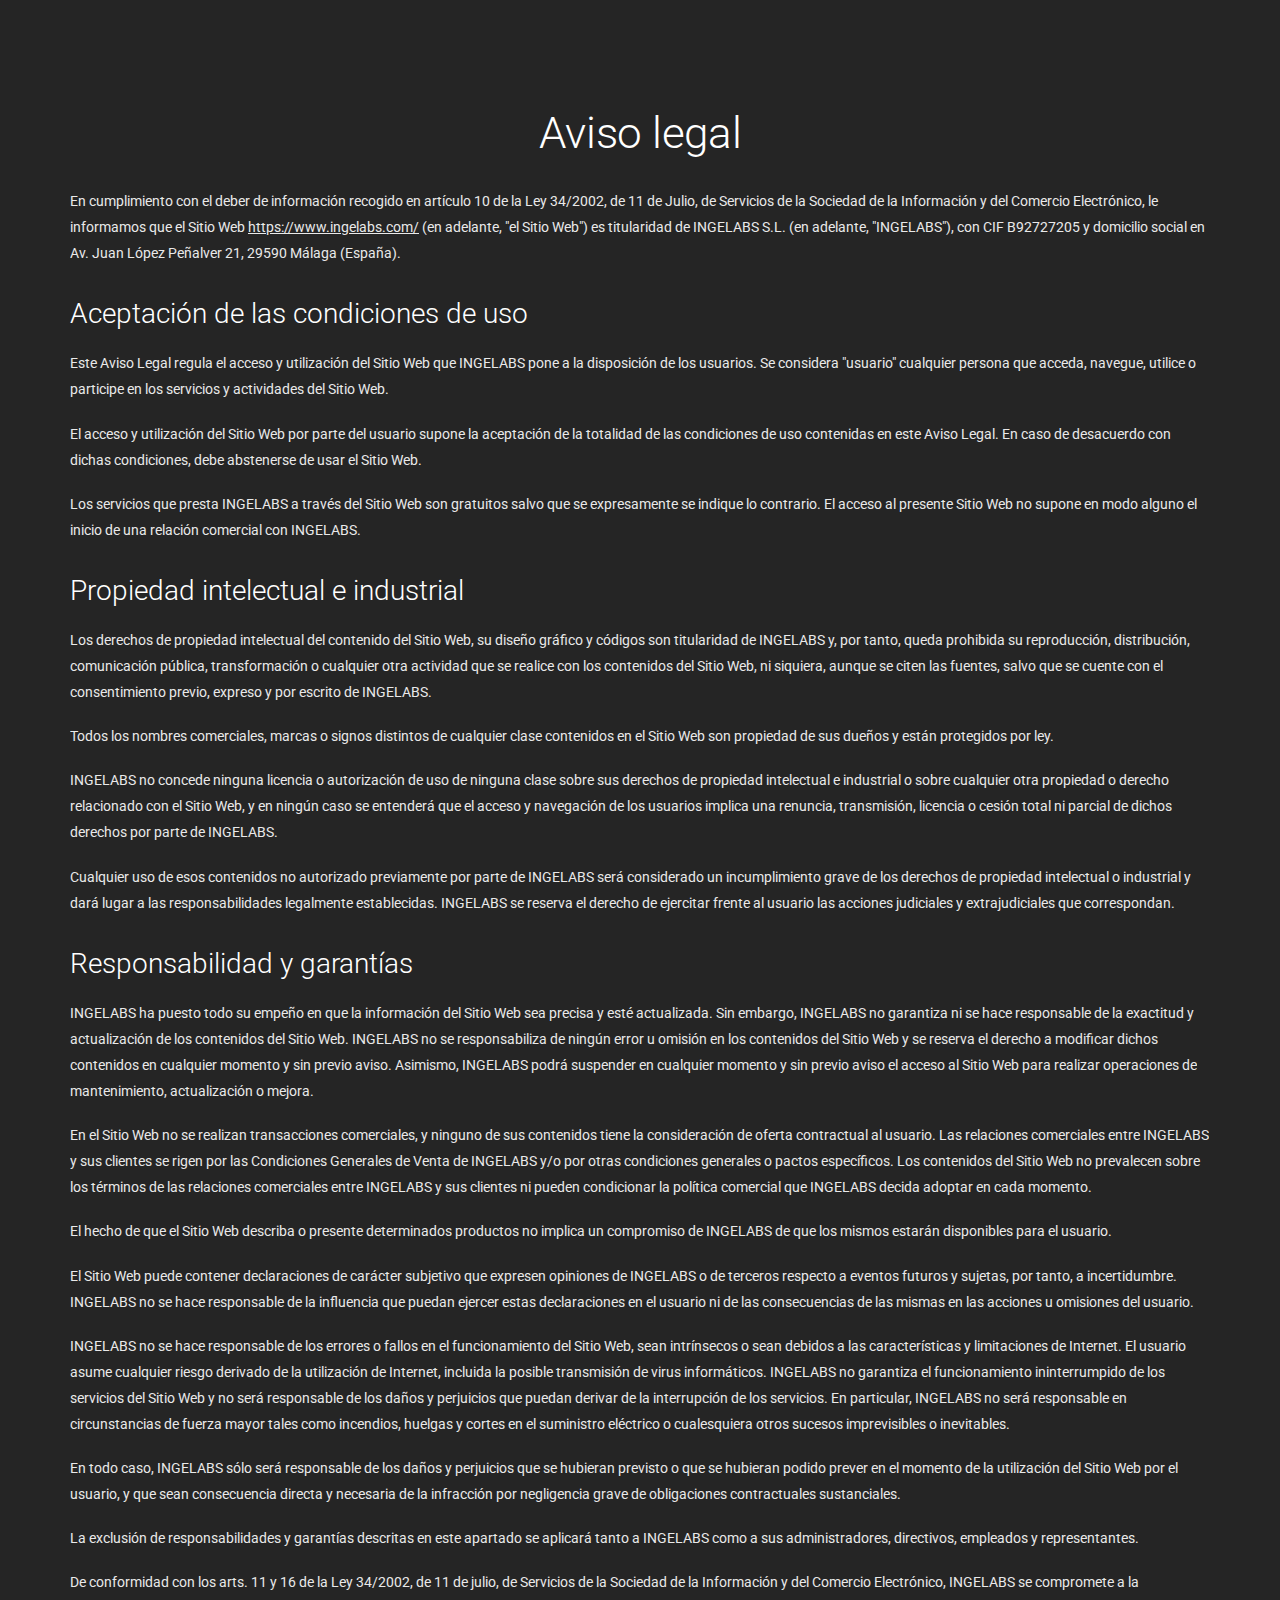
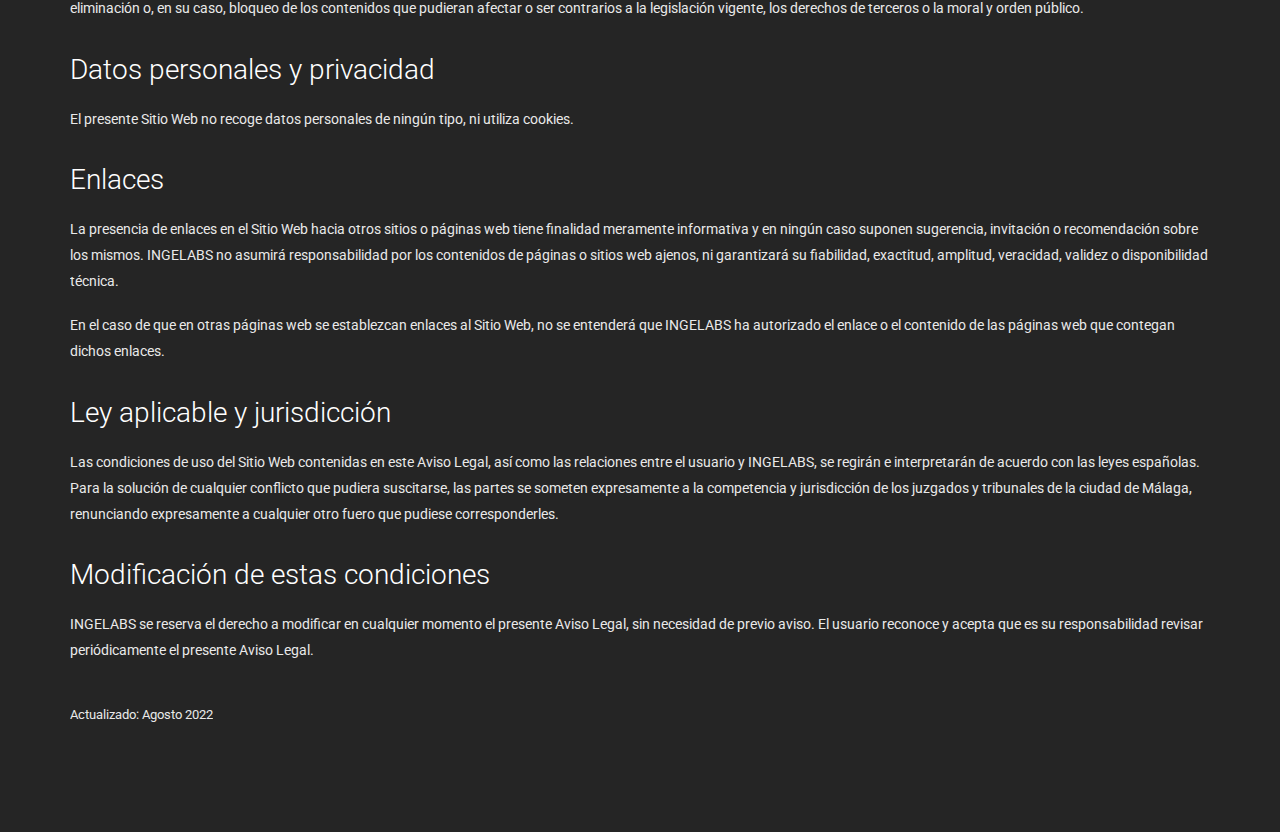
==== commit bd2e45c4: "Updated" ====
--- a/legal.html
+++ b/legal.html
@@ -21,132 +21,63 @@
 
 <h1 class="text-center">Aviso legal</h1>
 
-<p>En cumplimiento con el deber de información recogido en artículo 10 de la Ley 34/2002, de 11 de Julio, de
-Servicios de la Sociedad de la Información y del Comercio Electrónico, le informamos que el Sitio Web
-https://www.ingelabs.com/ (en adelante, "el Sitio Web") es titularidad de INGELABS S.L., con domicilio social
-en Avenida Juan López Peñalver 21, Málaga (España) con CIF B92727205.</p>
+<p>En cumplimiento con el deber de información recogido en artículo 10 de la Ley 34/2002, de 11 de Julio, de Servicios de la Sociedad de la Información y del Comercio Electrónico, le informamos que el Sitio Web <a href="https://www.ingelabs.com/">https://www.ingelabs.com/</a> (en adelante, "el Sitio Web") es titularidad de INGELABS S.L. (en adelante, "INGELABS"), con CIF B92727205 y domicilio social en Av. Juan López Peñalver 21, 29590 Málaga (España).</p>
 
-<p>El presente aviso legal regula las condiciones de uso del Sitio Web.</p>
+<h2>Aceptación de las condiciones de uso</h2>
+
+<p>Este Aviso Legal regula el acceso y utilización del Sitio Web que INGELABS pone a la disposición de los usuarios. Se considera "usuario" cualquier persona que acceda, navegue, utilice o participe en los servicios y actividades del Sitio Web.</p>
+
+<p>El acceso y utilización del Sitio Web por parte del usuario supone la aceptación de la totalidad de las condiciones de uso contenidas en este Aviso Legal. En caso de desacuerdo con dichas condiciones, debe abstenerse de usar el Sitio Web.</p>
+
+<p>Los servicios que presta INGELABS a través del Sitio Web son gratuitos salvo que se expresamente se indique lo contrario. El acceso al presente Sitio Web no supone en modo alguno el inicio de una relación comercial con INGELABS.</p>
+
+<h2>Propiedad intelectual e industrial</h2>
+
+<p>Los derechos de propiedad intelectual del contenido del Sitio Web, su diseño gráfico y códigos son titularidad de INGELABS y, por tanto, queda prohibida su reproducción, distribución, comunicación pública, transformación o cualquier otra actividad que se realice con los contenidos del Sitio Web, ni siquiera, aunque se citen las fuentes, salvo que se cuente con el consentimiento previo, expreso y por escrito de INGELABS.</p>
+
+<p>Todos los nombres comerciales, marcas o signos distintos de cualquier clase contenidos en el Sitio Web son propiedad de sus dueños y están protegidos por ley.</p>
+
+<p>INGELABS no concede ninguna licencia o autorización de uso de ninguna clase sobre sus derechos de propiedad intelectual e industrial o sobre cualquier otra propiedad o derecho relacionado con el Sitio Web, y en ningún caso se entenderá que el acceso y navegación de los usuarios implica una renuncia, transmisión, licencia o cesión total ni parcial de dichos derechos por parte de INGELABS.</p>
+
+<p>Cualquier uso de esos contenidos no autorizado previamente por parte de INGELABS será considerado un incumplimiento grave de los derechos de propiedad intelectual o industrial y dará lugar a las responsabilidades legalmente establecidas. INGELABS se reserva el derecho de ejercitar frente al usuario las acciones judiciales y extrajudiciales que correspondan.</p>
+
+<h2>Responsabilidad y garantías</h2>
+
+<p>INGELABS ha puesto todo su empeño en que la información del Sitio Web sea precisa y esté actualizada. Sin embargo, INGELABS no garantiza ni se hace responsable de la exactitud y actualización de los contenidos del Sitio Web. INGELABS no se responsabiliza de ningún error u omisión en los contenidos del Sitio Web y se reserva el derecho a modificar dichos contenidos en cualquier momento y sin previo aviso. Asimismo, INGELABS podrá suspender en cualquier momento y sin previo aviso el acceso al Sitio Web para realizar operaciones de mantenimiento, actualización o mejora.</p>
+
+<p>En el Sitio Web no se realizan transacciones comerciales, y ninguno de sus contenidos tiene la consideración de oferta contractual al usuario. Las relaciones comerciales entre INGELABS y sus clientes se rigen por las Condiciones Generales de Venta de INGELABS y/o por otras condiciones generales o pactos específicos. Los contenidos del Sitio Web no prevalecen sobre los términos de las relaciones comerciales entre INGELABS y sus clientes ni pueden condicionar la política comercial que INGELABS decida adoptar en cada momento.</p>
+
+<p>El hecho de que el Sitio Web describa o presente determinados productos no implica un compromiso de INGELABS de que los mismos estarán disponibles para el usuario.</p>
+
+<p>El Sitio Web puede contener declaraciones de carácter subjetivo que expresen opiniones de INGELABS o de terceros respecto a eventos futuros y sujetas, por tanto, a incertidumbre. INGELABS no se hace responsable de la influencia que puedan ejercer estas declaraciones en el usuario ni de las consecuencias de las mismas en las acciones u omisiones del usuario.</p>
+
+<p>INGELABS no se hace responsable de los errores o fallos en el funcionamiento del Sitio Web, sean intrínsecos o sean debidos a las características y limitaciones de Internet. El usuario asume cualquier riesgo derivado de la utilización de Internet, incluida la posible transmisión de virus informáticos. INGELABS no garantiza el funcionamiento ininterrumpido de los servicios del Sitio Web y no será responsable de los daños y perjuicios que puedan derivar de la interrupción de los servicios. En particular, INGELABS no será responsable en circunstancias de fuerza mayor tales como incendios, huelgas y cortes en el suministro eléctrico o cualesquiera otros sucesos imprevisibles o inevitables.</p>
+
+<p>En todo caso, INGELABS sólo será responsable de los daños y perjuicios que se hubieran previsto o que se hubieran podido prever en el momento de la utilización del Sitio Web por el usuario, y que sean consecuencia directa y necesaria de la infracción por negligencia grave de obligaciones contractuales sustanciales.</p>
+
+<p>La exclusión de responsabilidades y garantías descritas en este apartado se aplicará tanto a INGELABS como a sus administradores, directivos, empleados y representantes.</p>
+
+<p>De conformidad con los arts. 11 y 16 de la Ley 34/2002, de 11 de julio, de Servicios de la Sociedad de la Información y del Comercio Electrónico, INGELABS se compromete a la eliminación o, en su caso, bloqueo de los contenidos que pudieran afectar o ser contrarios a la legislación vigente, los derechos de terceros o la moral y orden público.</p>
+
+<h2>Datos personales y privacidad</h2>
+
+<p>El presente Sitio Web no recoge datos personales de ningún tipo, ni utiliza cookies.
+
+<h2>Enlaces</h2>
+
+<p>La presencia de enlaces en el Sitio Web hacia otros sitios o páginas web tiene finalidad meramente informativa y en ningún caso suponen sugerencia, invitación o recomendación sobre los mismos. INGELABS no asumirá responsabilidad por los contenidos de páginas o sitios web ajenos, ni garantizará su fiabilidad, exactitud, amplitud, veracidad, validez o disponibilidad técnica.</p>
+
+<p>En el caso de que en otras páginas web se establezcan enlaces al Sitio Web, no se entenderá que INGELABS ha autorizado el enlace o el contenido de las páginas web que contegan dichos enlaces.</p>
 
 <h2>Ley aplicable y jurisdicción</h2>
 
-<p>Con carácter general las relaciones entre INGELABS S.L. y los usuarios de sus servicios telemáticos, presentes en
-el Sitio Web, se encuentran sometidas a la legislación y jurisdicción españolas.</p>
+<p>Las condiciones de uso del Sitio Web contenidas en este Aviso Legal, así como las relaciones entre el usuario y INGELABS, se regirán e interpretarán de acuerdo con las leyes españolas. Para la solución de cualquier conflicto que pudiera suscitarse, las partes se someten expresamente a la competencia y jurisdicción de los juzgados y tribunales de la ciudad de Málaga, renunciando expresamente a cualquier otro fuero que pudiese corresponderles.</p>
 
-<p>Las partes renuncian expresamente al fuero que les pudiera corresponder y someten expresamente a los
-Juzgados y Tribunales de Málaga para resolver cualquier controversia que pueda surgir en la interpretación o
-ejecución de las presentes condiciones contractuales.</p>
+<h2>Modificación de estas condiciones</h2>
 
-<h2>Aceptación del usuario</h2>
+<p>INGELABS se reserva el derecho a modificar en cualquier momento el presente Aviso Legal, sin necesidad de previo aviso. El usuario reconoce y acepta que es su responsabilidad revisar periódicamente el presente Aviso Legal.</p>
 
-<p>Este Aviso Legal regula el acceso y utilización del Sitio Web que INGELABS S.L. pone a la disposición de los
-usuarios de Internet. Se considera usuario la persona que acceda, navegue, utilice o participe en los servicios y
-actividades del Sitio Web.</p>
-
-<p>El usuario queda informado, y acepta, que el acceso al presente el Sitio Web no supone, en modo alguno, el inicio de
-una relación comercial con INGELABS S.L.</p>
-
-<p>El acceso y navegación en el Sitio Web por parte del usuario supone la aceptación de la totalidad de las presentes
-Condiciones de Uso. En caso de desacuerdo con las condiciones debe abstenerse a usar el Sitio Web.</p>
-
-<h2>Acceso al Sitio Web</h2>
-
-<p>El acceso al Sitio Web por parte de los usuarios es de carácter libre y gratuito.</p>
-
-<h2>Contenido y uso</h2>
-
-<p>La visita al Sitio Web por parte del usuario deberá hacerse de forma responsable y de conformidad a la legalidad
-vigente, la buena fe, el presente Aviso Legal y respetando los derechos de propiedad intelectual e industrial de
-titularidad de INGELABS S.L. o cualquier otras personas físicas o jurídicas.</p>
-
-<p>El uso de cualquiera de los contenidos del Sitio Web con finalidades que sean o pudieran ser ilícitas queda
-totalmente prohibido, así como la realización de cualquier acción que cause o pueda causar daños o alteraciones
-de cualquier tipo no consentidas por INGELABS S.L., al Sitio Web o a sus contenidos.</p>
-
-<p>El titular del Sitio Web no se identifica con las opiniones vertidas en el mismo por sus colaboradores. La empresa se
-reserva el derecho de efectuar sin previo aviso las modificaciones que considere oportunas en el Sitio Web, pudiendo
-cambiar, suprimir o añadir tanto los contenidos y servicios que se presten a través de la misma como la forma en
-la que éstos aparezcan presentados o localizados en sus servidores.</p>
-
-<h2>Propiedad intelectual e industrial</h2>
-
-<p>Los derechos de propiedad intelectual del contenido del Sitio Web, su diseño gráfico y códigos son
-titularidad de INGELABS S.L. y, por tanto, queda prohibida su reproducción, distribución, comunicación pública,
-transformación o cualquier otra actividad que se realice con los contenidos del Sitio Web, ni siquiera, aunque
-se citen las fuentes, salvo que se cuente con el consentimiento previo, expreso y por escrito de INGELABS S.L.</p>
-
-<p>Todos los nombres comerciales, marcas o signos distintos de cualquier clase contenidos en el Sitio Web de
-la empresa son propiedad de sus dueños y están protegidos por ley.</p>
-
-<p>INGELABS S.L. no concede ninguna licencia o autorización de uso de ninguna clase sobre sus derechos de
-propiedad intelectual e industrial o sobre cualquier otra propiedad o derecho relacionado con el Sitio Web, y en
-ningún caso se entenderá que el acceso y navegación de los usuarios implica una renuncia, transmisión, licencia o
-cesión total ni parcial de dichos derechos por parte de INGELABS S.L.</p>
-
-<p>Cualquier uso de esos contenidos no autorizado previamente por parte de INGELABS S.L. será considerado un
-incumplimiento grave de los derechos de propiedad intelectual o industrial y dará lugar a las responsabilidades
-legalmente establecidas. INGELABS S.L. se reserva el derecho de ejercitar frente al usuario las acciones judiciales
-y extrajudiciales que correspondan.</p>
-
-<h2>Responsabilidad y garantías</h2>
-
-<p>INGELABS S.L. declara que ha adoptado las medidas necesarias que, dentro de sus posibilidades y el estado de
-la tecnología, permitan el correcto funcionamiento del Sitio Web, así como la ausencia de virus y componentes
-dañinos. Sin embargo, INGELABS S.L. no puede hacerse responsable de las siguientes situaciones que se
-enumeran a título enunciativo, pero no limitativo:</p>
-
-<ul class="bullets">
-<li>La continuidad y disponibilidad de los Contenidos.</li>
-<li>La ausencia de errores en dichos Contenidos ni la corrección de cualquier defecto que pudiera ocurrir.</li>
-<li>La ausencia de virus y/o demás componentes dañinos.</li>
-<li>Los daños o perjuicios que cause cualquier persona que vulnere los sistemas de seguridad de INGELABS S.L.</li>
-<li>El uso que los usuarios puedan hacer de los contenidos incluidos en el Sitio Web. En consecuencia, INGELABS S.L. no
-garantiza que el uso que los usuarios puedan hacer de los contenidos que en su caso se incluyan en el Sitio
-Web, se ajusten al presente aviso legal, ni que el uso del Sitio Web se realice de forma diligente.</li>
-<li>El uso por menores de edad del Sitio Web o del envío de sus datos personales sin el permiso de sus tutores,
-siendo los tutores responsables del uso que hagan de Internet.</li>
-<li>Los contenidos a los que el usuario pueda acceder a través de enlaces no autorizados o introducidos por
-usuarios mediante comentarios o herramientas similares.</li>
-<li>La introducción de datos erróneos por parte del usuario o de un tercero.</li>
-</ul>
-
-<p>INGELABS S.L. podrá suspender temporalmente y sin previo aviso, la accesibilidad al Sitio Web con motivo de
-operaciones de mantenimiento, reparación, actualización o mejora. No obstante, siempre que las circunstancias lo
-permitan, INGELABS S.L. comunicará al usuario, con antelación suficiente, la fecha prevista para la suspensión de
-los contenidos.</p>
-
-<p>Asimismo, de conformidad con los art s. 11 y 16 de la Ley 34/2002, de 11 de julio, de servicios de la sociedad de la
-información y de comercio electrónico (LSSICE), INGELABS S.L. se compromete a la eliminación o, en su caso,
-bloqueo de los contenidos que pudieran afectar o ser contrarios a la legislación vigente, los derechos de terceros
-o la moral y orden público.</p>
-
-<h2>Privacidad</h2>
-
-<p>El presente Sitio Web no recoge datos personales de ningún tipo.</p>
-
-<h2>Cookies</h2>
-
-<p>El presente Sitio Web no utiliza cookies.</p>
-
-<h2>Enlaces (links)</h2>
-
-<p>La presencia de enlaces (links) en el Sitio Web hacia otros sitios o páginas de Internet tiene finalidad
-meramente informativa y en ningún caso suponen sugerencia, invitación o recomendación sobre los mismos.
-INGELABS S.L. no asumirá responsabilidad por los contenidos de páginas o sitios web ajenos, ni
-garantizará su fiabilidad, exactitud, amplitud, veracidad, validez y disponibilidad técnica.</p>
-
-<p>En el caso de que en otras páginas web se establezcan enlaces al Sitio Web, no se entenderá
-que INGELABS S.L. ha autorizado el enlace o el contenido de las páginas web que contegan dichos enlaces.</p>
-
-<p>INGELABS S.L. se reserva la posibilidad de contactar con el propietario de las páginas web que contengan
-dichos enlaces si considera que se incumple la normativa, así como de ejercitar las correspondientes acciones
-judiciales y extrajudiciales.</p>
-
-<h2>Modificación de las condiciones</h2>
-
-<p>INGELABS S.L. se reserva expresamente el derecho a modificar unilateralmente, total o parcialmente, sin
-necesidad de previo aviso, el presente Aviso Legal. El usuario reconoce y acepta que es su responsabilidad
-revisar periódicamente el presente Aviso Legal.</p>
+<p class="updated">Actualizado: Agosto 2022</p>
 
                         </div>
                     </div>
--- a/css/custom.css
+++ b/css/custom.css
@@ -101,4 +101,10 @@
 
 ul.bullets li {
     padding-left: 0.6em;
+}
+
+.updated {
+    font-size: small;
+    margin-top: 3em;
+    margin-bottom: 3em;
 }